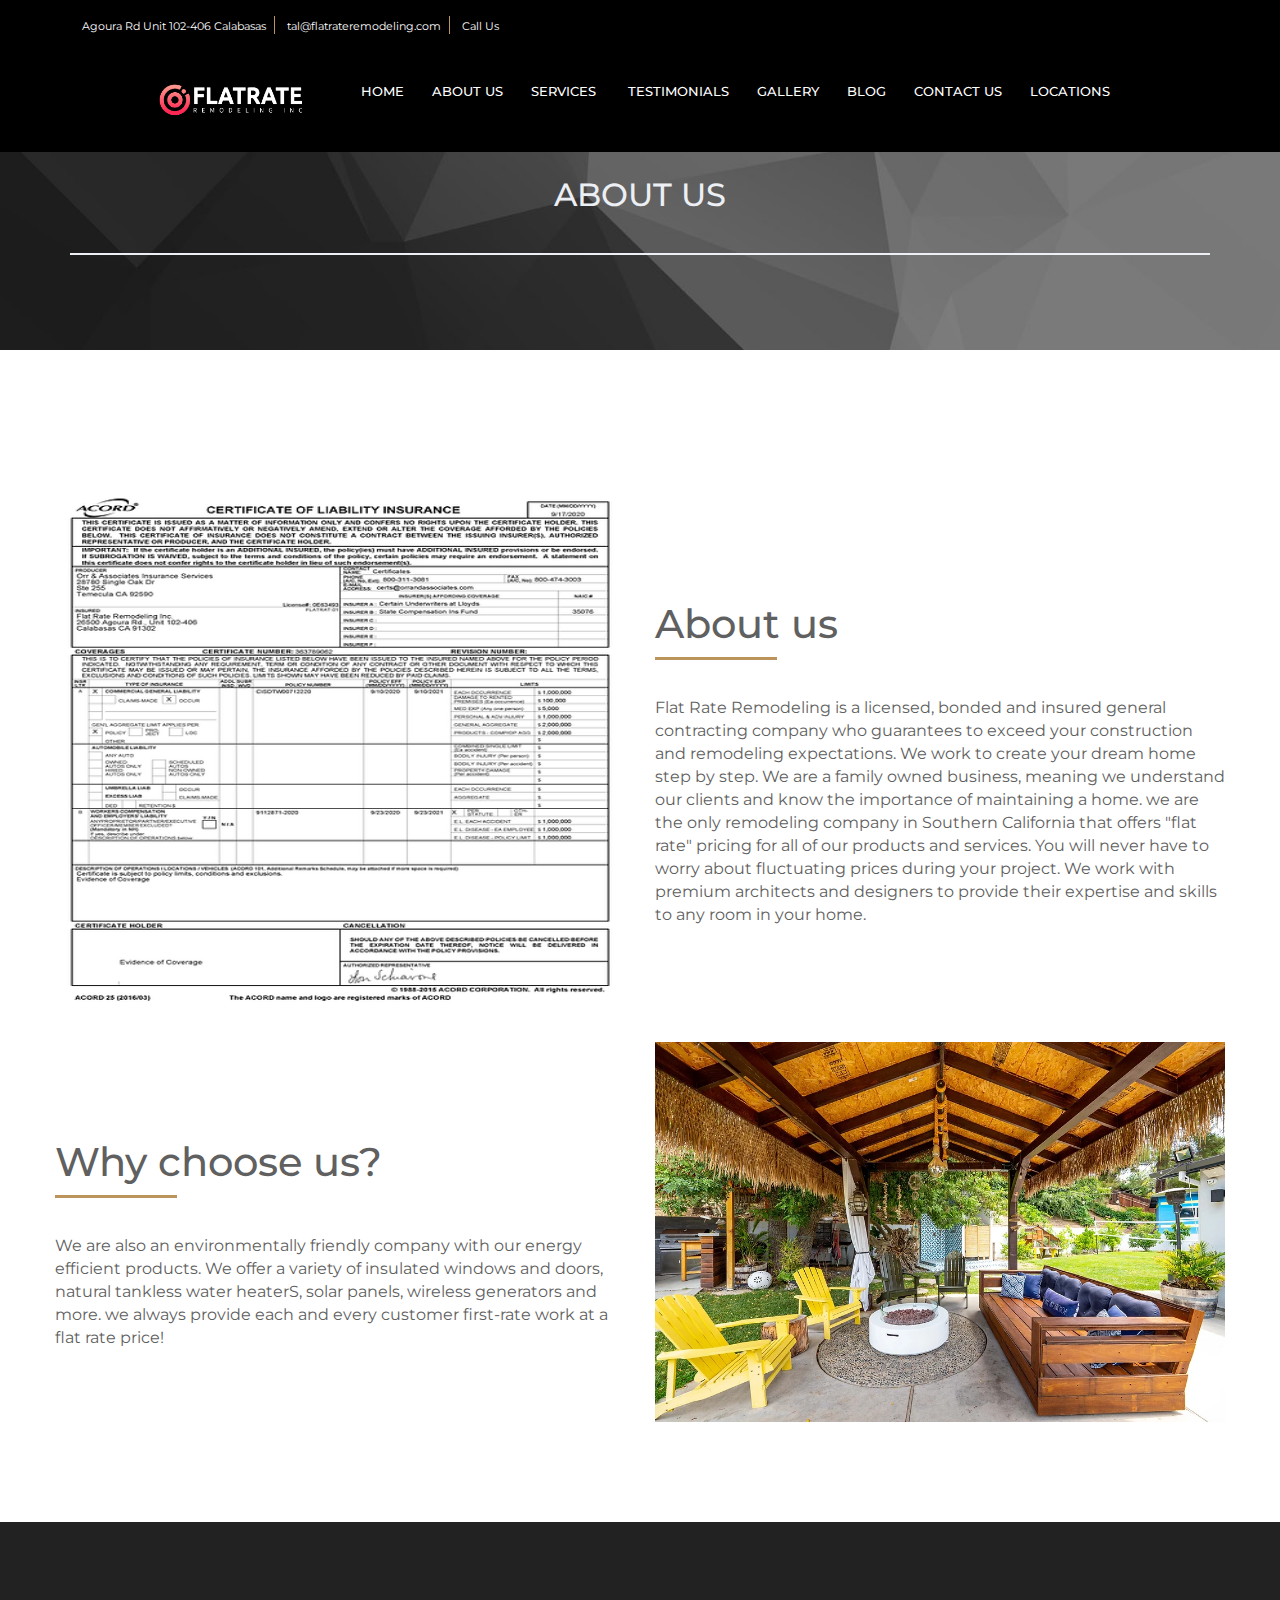
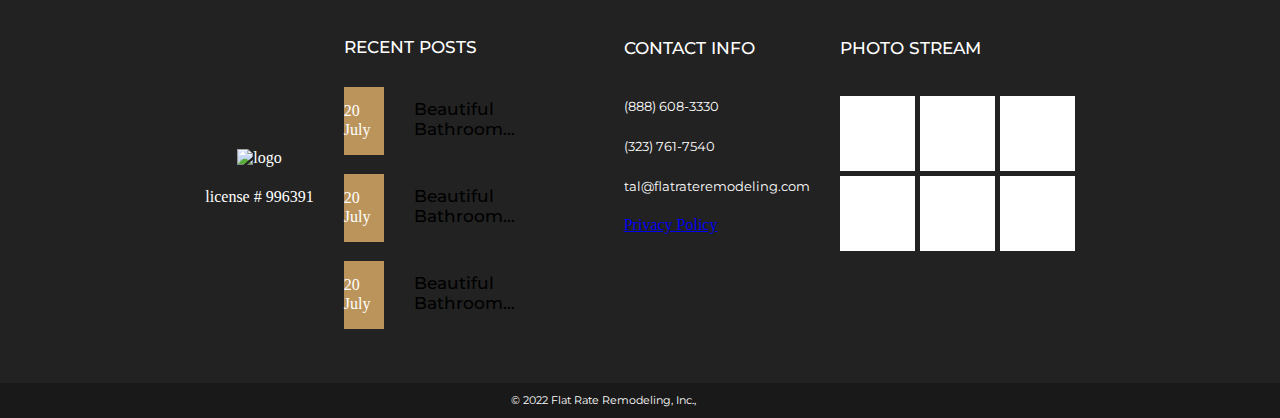
==== index.html @ f516e616 "fix devider" ====
<!DOCTYPE html>
<html lang="en">

<head>
  <meta charset="UTF-8" />
  <meta name="viewport" content="width=device-width, initial-scale=1.0" />
  <title>FLATRATE</title>

  <link rel="preconnect" href="https://fonts.googleapis.com" />
  <link rel="preconnect" href="https://fonts.gstatic.com" crossorigin />
  <link
    href="https://fonts.googleapis.com/css2?family=Montserrat:wght@300;400;500&family=Raleway:wght@100;500;600&family=Roboto&display=swap"
    rel="stylesheet" />

  <link rel="stylesheet" href="assets/css/swiper-bundle.min.css" />
  <link rel="stylesheet" href="assets/css/style.css" />
  <link rel="stylesheet" href="https://cdnjs.cloudflare.com/ajax/libs/font-awesome/6.3.0/css/all.min.css"
    integrity="sha512-SzlrxWUlpfuzQ+pcUCosxcglQRNAq/DZjVsC0lE40xsADsfeQoEypE+enwcOiGjk/bSuGGKHEyjSoQ1zVisanQ=="
    crossorigin="anonymous" referrerpolicy="no-referrer" />

  <link rel="stylesheet" href="https://cdnjs.cloudflare.com/ajax/libs/animate.css/4.1.1/animate.min.css" />



  <style>
    .get-started {
      background-color: #bb945b;
      padding: 40px 15px;
    }

    .get-started__content {
      max-width: 1140px;
      margin: 0 auto;
      display: flex;
      align-items: center;
      justify-content: space-between;
    }

    .get-started__text {
      font-size: 18px;
      line-height: 18px;
      font-weight: 400;
      color: #fff;
      font-family: Montserrat, Sans-serif;
    }

    .get-started__btn {
      font-family: Montserrat, Sans-serif;
      font-size: 15px;
      font-weight: 300;
      text-transform: uppercase;
      letter-spacing: 1px;
      background-color: #ffffff00;
      border: 1px solid #fff;
      border-radius: 0 0 0 0;
      padding: 12px 45px;
      color: #fff;
    }

    .get-started__btn:hover {
      cursor: pointer;
    }

    .btn-up {
      width: 32px;
      height: 32px;
      background: #046bd2;
      border: none;
      border-radius: 3px;
      display: none;
      align-items: center;
      justify-content: center;
      position: fixed;
      cursor: pointer;
      z-index: 99;
      right: 30px;
      bottom: 30px;
    }

  </style>
</head>

<body>
  <header class="header">
    <div class="header__contacts">
      <ul class="header__left">
        <li>
          <a href="#" target="_blank">
            <span>
              <i aria-hidden="true" class="fas fa-map-marker-alt"></i>
            </span>
            Agoura Rd Unit 102-406 Calabasas
          </a>
        </li>
        <li class="ceil-border">
          <a href="#" target="_blank">
            <span>
              <i aria-hidden="true" class="fas fa-envelope"></i>
            </span>
            tal@flatrateremodeling.com
          </a>
        </li>
        <li>
          <a href="tel:(888) 608-3330" target="_blank">
            <span>
              <i aria-hidden="true" class="fas fa-phone-alt"></i>
            </span>
            Call Us
          </a>
        </li>
      </ul>

      <ul class="header__right">
        <li>
          <a href="#" class="" target="_blank">
            <i class="fab fa-facebook-f"></i>
          </a>
        </li>
        <li>
          <a href="#" class="" target="_blank">
            <i class="fab fa-yelp"></i>
          </a>
        </li>
        <li>
          <a href="#" class="" target="_blank">
            <i class="fab fa-google"></i>
          </a>
        </li>
        <li>
          <a href="#" class="" target="_blank">
            <i class="fab fa-instagram"></i>
          </a>
        </li>
      </ul>
    </div>

    <div class="header__navigaton">
      <button class="burger-btn">
        <i class="fas fa-bars toggle__icon--close"></i>
        <i class="fas fa-times toggle__icon--open" style="display: none"></i>
      </button>

      <div class="header__logo">
        <a href="#">
          <img src="assets/img/logo.png" alt="logo" />
        </a>
      </div>

      <nav class="header__nav">
        <ul class="menu">
          <li class="menu__item">
            <a href="#">Home</a>
          </li>
          <li class="menu__item">
            <a href="#">About Us</a>
          </li>
          <li class="menu__item menu__item_list dropdown">
            <a href="#" class="dropbtn">Services
              <i class="fas fa-caret-down" style="margin-left: 4px"></i></a>
            <ul class="submenu">
              <li class="submenu__item">
                <a href="#"> Kitchen Design & Remodeling </a>
              </li>
              <li class="submenu__item">
                <a href="#"> Energy Efficient Products </a>
              </li>
              <li class="submenu__item">
                <a href="#"> Sun Rooms & Patio Enclosures </a>
              </li>
              <li class="submenu__item">
                <a href="#"> Bathroom Design & Remodeling </a>
              </li>
              <li class="submenu__item">
                <a href="#"> General Home Renovations </a>
              </li>
              <li class="submenu__item">
                <a href="#"> Additions & New Construction </a>
              </li>
            </ul>
          </li>
          <li class="menu__item">
            <a href="#">Testimonials</a>
          </li>
          <li class="menu__item">
            <a href="#">Gallery</a>
          </li>
          <li class="menu__item">
            <a href="#">Blog</a>
          </li>
          <li class="menu__item">
            <a href="#">Contact us</a>
          </li>
          <li class="menu__item" style="padding-bottom: 20px">
            <a href="#">Locations</a>
          </li>
        </ul>
      </nav>

      <a href="tel:tel:(888) 608-3330" class="call-btn">
        <i class="fas fa-phone-alt"></i>
      </a>
    </div>
  </header>

  <main class="main">
    <!-- <div class="feedback feedback-black">
      <form class="feedback__form">
        <input class="form-control" name="yourName" type="text" placeholder="Name" aria-label="your name" />
        <input class="form-control" name="yourEmail" type="email" placeholder="Name" aria-label="your email" />
        <input class="form-control" name="yourPhone" type="text" placeholder="Name" aria-label="your phone" />
        <textarea class="form-control" name="yourMessage" placeholder="Message" aria-label="your message"></textarea>
        <input type="submit" class="btn form-btn" value="Send" />
      </form>
    </div> -->

    <!-- <section class="gallery">
      <h2 class="gallery__header">Gallery</h2>
      <div class="gallery__actions">
        <a href="#" class="gallery__linck">View Gallery</a>
      </div>

      <div class="gallery__sliders">
        <div class="swiper gallery-slider">
          <div class="swiper-wrapper">

            <div class="gallery-slider__slide swiper-slide">
              <h2 class="gallery-slider__text">Mission Viejo</h2>
              <img
                src="https://flatrateremodeling.semempires.com/wp-content/themes/flatrateremodeling/assets/img/ms1.jpg"
                class="gallery-slider__img" alt="slide image" />
            </div>
            <div class="gallery-slider__slide swiper-slide">
              <h2 class="gallery-slider__text">Irvine</h2>
              <img
                src="https://flatrateremodeling.semempires.com/wp-content/themes/flatrateremodeling/assets/img/ms2.jpg"
                class="gallery-slider__img" alt="slide image" />
            </div>
          </div>
        </div>

        <div class="swiper gallery-slider">
          <div class="swiper-wrapper">

            <div class="gallery-slider__slide swiper-slide">
              <h2 class="gallery-slider__text">
                <a href="#">Laguna Hills</a>
              </h2>
              <img
                src="https://flatrateremodeling.semempires.com/wp-content/themes/flatrateremodeling/assets/img/ms3.jpg"
                class="gallery-slider__img" alt="slide image" />
            </div>
            <div class="gallery-slider__slide swiper-slide">
              <h2 class="gallery-slider__text">
                <a href="#">Huntington Beach</a>
              </h2>
              <img
                src="https://flatrateremodeling.semempires.com/wp-content/themes/flatrateremodeling/assets/img/ms4.jpg"
                class="gallery-slider__img" alt="slide image" />
            </div>
          </div>
        </div>
      </div>
    </section> -->

    <!-- <section class="consultation">
      <h2 class="consultation__heding">
        Schedule a Free Consultation
        <span></span>
      </h2>

      <div class="feedback">
        <form class="feedback__form" style="max-width: 700px; margin: 50px auto">
          <input class="form-control" name="yourName" type="text" placeholder="Name" aria-label="your name" />
          <input class="form-control" name="yourEmail" type="email" placeholder="Email" aria-label="your email" />
          <input class="form-control" name="yourPhone" type="text" placeholder="Phone" aria-label="your phone" />
          <textarea class="form-control" name="yourMessage" placeholder="Message" aria-label="your message"></textarea>
          <input type="submit" class="btn form-btn" value="Send" style="max-width: 140px" />
        </form>
      </div>
    </section>

    <section class="services">
      <h2 class="consultation__heding services__heading">
        Products & Services
        <span></span>
      </h2>

      <div class="services__content">
        <div class="services__item">
          <div class="services__img">
            <a href="#">
              <img src="assets/img/s1.jpg" alt="service image" />
            </a>
          </div>
          <h3 class="services__title">
            <a href="#"> Complete Kitchen Design & Remodeling </a>
          </h3>
          <a href="#" class="services__details"> MORE DETAILS </a>
        </div>
        <div class="services__item">
          <div class="services__img">
            <a href="#">
              <img src="assets/img/s2.jpg" alt="service image" />
            </a>
          </div>
          <h3 class="services__title">
            <a href="#"> Energy Efficient Products </a>
          </h3>
          <a href="#" class="services__details"> MORE DETAILS </a>
        </div>
        <div class="services__item">
          <div class="services__img">
            <a href="#">
              <img src="assets/img/s3.jpg" alt="service image" />
            </a>
          </div>
          <h3 class="services__title">
            <a href="#"> Sun Rooms & Patio Enclosures </a>
          </h3>
          <a href="#" class="services__details"> MORE DETAILS </a>
        </div>
        <div class="services__item">
          <div class="services__img">
            <a href="#">
              <img src="assets/img/s4.jpg" alt="service image" />
            </a>
          </div>
          <h3 class="services__title">
            <a href="#"> Complete Bathroom Design & Remodeling </a>
          </h3>
          <a href="#" class="services__details"> MORE DETAILS </a>
        </div>
        <div class="services__item">
          <div class="services__img">
            <a href="#">
              <img src="assets/img/s5.jpg" alt="service image" />
            </a>
          </div>
          <h3 class="services__title">
            <a href="#"> General Home Renovations </a>
          </h3>
          <a href="#" class="services__details"> MORE DETAILS </a>
        </div>
        <div class="services__item">
          <div class="services__img">
            <a href="#">
              <img src="assets/img/s6.jpg" alt="service image" />
            </a>
          </div>
          <h3 class="services__title">
            <a href="#"> Additions & New Construction </a>
          </h3>
          <a href="#" class="services__details"> MORE DETAILS </a>
        </div>
      </div>
    </section>

    <div class="get-started">
      <div class="get-started__content">
        <p class="get-started__text">
          Lets Get Started on Your Next Project!
        </p>

        <button class="get-started__btn">Start Here</button>
      </div>
    </div>

    <div class="side-column-section">
      <div class="side-column-section__content">

      </div>
      <aside class="side-column-section__aside">
        <div class="aside-form">
          <h2 class="aside-form__title">
            Schedule A Free Consultation
          </h2>
          <div class="feedback">
            <form class="feedback__form">
              <input class="form-control" name="yourName" type="text" placeholder="Name" aria-label="your name" />
              <input class="form-control" name="yourEmail" type="email" placeholder="Email" aria-label="your email" />
              <input class="form-control" name="yourPhone" type="text" placeholder="Phone" aria-label="your phone" />
              <textarea class="form-control" name="yourMessage" placeholder="Message"
                aria-label="your message"></textarea>
              <button type="submit" class="aside-form__btn">
                <span>Send</span>
                <i aria-hidden="true" class="fas fa-long-arrow-alt-right"></i>
              </button>
            </form>
          </div>
        </div>
      </aside>

    </div> -->


  </main>

  <section class="about" id="about">
    <div class="about__header">
      <img
        class="about__bg"
        src="assets/img/bg-subheader-about.jpg" width="1348" height="520" alt="bg-subheader-about"
      />
      <div class="about__heading">
        <h2>ABOUT US</h2>
      </div>
    </div>
    <div class="about__body">
      <div class="about__img">
        <img src="assets/img/Certificate-2021.webp" width="1348" height="520" alt="Certificate" />
      </div>
      <div class="about__content">
        <h3 class="about__title">About us</h3>
        <hr class="devider" color="#bb945b" size="3px" />
        <p class="about__text">
          Flat Rate Remodeling is a licensed, bonded and insured general
          contracting company who guarantees to exceed your construction
          and remodeling expectations. We work to create your dream home
          step by step. We are a family owned business, meaning we
          understand our clients and know the importance of maintaining a
          home. we are the only remodeling company in Southern California
          that offers "flat rate" pricing for all of our products and
          services. You will never have to worry about fluctuating prices
          during your project. We work with premium architects and
          designers to provide their expertise and skills to any room in
          your home.
        </p>
      </div>
      <div class="why-us__img">
        <img src="assets/img/why_us.jpg" width="1348" height="520" alt="why_us" />
      </div>
      <div class="why-us__content">
        <h3 class="why-us__title">Why choose us?</h3>
        <hr class="devider" color="#bb945b" size="3px" />
        <p class="why-us__text">
          We are also an environmentally friendly company with our energy
          efficient products. We offer a variety of insulated windows and
          doors, natural tankless water heaterS, solar panels, wireless
          generators and more. we always provide each and every customer
          first-rate work at a flat rate price!
        </p>
      </div>
    </div>
  </section>




  <footer class="footer" id="contacts" data-watch="navigator">
    <div class="footer__body">
      <div class="logo">
        <img src="<?php bloginfo('template_url'); ?>/assets/img/logo.png" alt="logo" class="logo__img" />
        <span>license # 996391</span>
      </div>
      <div class="last-post">
        <h3 class="last-post__title footer-title">RECENT POSTS</h3>
        <div class="last-post__item">
          <div class="last-post__data">20 July</div>
          <p class="post__title">
            Beautiful Bathroom Remodeling Ideas – Design Trends and Decor for
            2023
          </p>
        </div>
        <div class="last-post__item">
          <div class="last-post__data">20 July</div>
          <p class="post__title">
            Beautiful Bathroom Remodeling Ideas – Design Trends and Decor for
            2023
          </p>
        </div>
        <div class="last-post__item">
          <div class="last-post__data">20 July</div>
          <p class="post__title">
            Beautiful Bathroom Remodeling Ideas – Design Trends and Decor for
            2023
          </p>
        </div>
      </div>
      <div class="contact">
        <h3 class="contacts__title footer-title">CONTACT INFO</h3>
        <a href="tel:888 608 3330" class="contacts__link">
          <span>(888) 608-3330</span>
        </a>
        <a href="tel:323 761 7540" class="contacts__link">
          <span>(323) 761-7540</span>
        </a>
        <a href="mailto:tal@flatrateremodeling.com" class="contacts__link">
          <span>tal@flatrateremodeling.com</span>
        </a>

        <a href="#">Privacy Policy</a>
      </div>
      <div class="instagram-post">
        <h3 class="instagram-post__title footer-title">PHOTO STREAM</h3>
        <div class="instagram-post__body">
          <div class="instagram-post__item"></div>
          <div class="instagram-post__item"></div>
          <div class="instagram-post__item"></div>
          <div class="instagram-post__item"></div>
          <div class="instagram-post__item"></div>
          <div class="instagram-post__item"></div>
        </div>
      </div>
    </div>

    <div class="copyright">
      <p class="copyright__text">© 2022 Flat Rate Remodeling, Inc.,</p>
      <div class="sns">
        <a class="sns__link" href=""><i class="fa-brands fa-facebook-f"></i></a>
        <a class="sns__link" href=""><i class="fa-brands fa-yelp"></i></a>
        <a class="sns__link" href=""><i class="fa-brands fa-google"></i></a>
        <a class="sns__link" href=""><i class="fa-brands fa-instagram"></i></a>
      </div>
    </div>
  </footer>

  <button class="btn-up">
    <svg class="ast-arrow-svg" xmlns="http://www.w3.org/2000/svg" xmlns:xlink="http://www.w3.org/1999/xlink"
      version="1.1" x="0px" y="0px" width="26px" height="16.043px" viewBox="57 35.171 26 16.043"
      enable-background="new 57 35.171 26 16.043" xml:space="preserve">
      <path fill="#fff" d="M57.5,38.193l12.5,12.5l12.5-12.5l-2.5-2.5l-10,10l-10-10L57.5,38.193z"></path>
    </svg>
  </button>
  <script src="assets/js/swiper-bundle.min.js"></script>
  <script>
    const gallerySlider = new Swiper(".gallery-slider", {
      loop: true,

      autoplay: {
        // Пауза между прокруткой
        delay: 3000,
        // Закончить на последнем слайде
        stopOnLastSlide: false,
        // Отключить после ручного переключения
        disableOnInteraction: true,
      },

      // Скорость
      speed: 800,
    });

    function getBodyScrollTop() {
      return (
        self.pageYOffset ||
        (document.documentElement && document.documentElement.scrollTop) ||
        (document.body && document.body.scrollTop)
      );
    }

    window.addEventListener("scroll", function (e) {
      let pageYOffset = 10;
      if (getBodyScrollTop() > 50) {
        document.querySelector(".header").classList.add("active");
      } else {
        document.querySelector(".header").classList.remove("active");
      }
    });

    document
      .querySelector(".burger-btn")
      .addEventListener("click", function () {
        document
          .querySelector(".header__navigaton")
          .classList.toggle("_active");
        setTimeout(function () {
          const close = document.querySelector(".toggle__icon--close");
          const open = document.querySelector(".toggle__icon--open");
          const active = document.querySelector(".header__navigaton._active");

          if (active) {
            close.style.display = "none";
            open.style.display = "block";
          } else {
            close.style.display = "block";
            open.style.display = "none";
          }
        }, 10);
      });

    document
      .querySelector(".dropdown")
      .addEventListener("click", function () {
        document.querySelector(".submenu").classList.toggle("_active");
      });

    document
      .querySelector(".get-started__btn")
      .addEventListener("click", function () {
        // popup.show();
      });
  </script>
</body>

</html>
---- assets/css/style.css ----
html {
  line-height: 1.15; /* 1 */
  -webkit-text-size-adjust: 100%; /* 2 */
}

body {
  margin: 0;
  position: relative;
}

html,
body {
  position: relative;
  height: 100%;
}

main {
  display: block;
}

h1 {
  font-size: 2em;
  margin: 0.67em 0;
}



pre {
  font-family: monospace, monospace; /* 1 */
  font-size: 1em; /* 2 */
}

a {
  background-color: transparent;
}

abbr[title] {
  border-bottom: none; /* 1 */
  text-decoration: underline; /* 2 */
  text-decoration: underline dotted; /* 2 */
}

b,
strong {
  font-weight: bolder;
}

code,
kbd,
samp {
  font-family: monospace, monospace; /* 1 */
  font-size: 1em; /* 2 */
}

small {
  font-size: 80%;
}

sub,
sup {
  font-size: 75%;
  line-height: 0;
  position: relative;
  vertical-align: baseline;
}

sub {
  bottom: -0.25em;
}

sup {
  top: -0.5em;
}

img {
  border-style: none;
}

button,
input,
optgroup,
select,
textarea {
  font-family: inherit; /* 1 */
  font-size: 100%; /* 1 */
  line-height: 1.15; /* 1 */
  margin: 0; /* 2 */
}

button,
input {
  /* 1 */
  overflow: visible;
}

button,
select {
  /* 1 */
  text-transform: none;
}

button,
[type="button"],
[type="reset"],
[type="submit"] {
  -webkit-appearance: button;
}

button::-moz-focus-inner,
[type="button"]::-moz-focus-inner,
[type="reset"]::-moz-focus-inner,
[type="submit"]::-moz-focus-inner {
  border-style: none;
  padding: 0;
}

button:-moz-focusring,
[type="button"]:-moz-focusring,
[type="reset"]:-moz-focusring,
[type="submit"]:-moz-focusring {
  outline: 1px dotted ButtonText;
}

fieldset {
  padding: 0.35em 0.75em 0.625em;
}

legend {
  box-sizing: border-box; /* 1 */
  color: inherit; /* 2 */
  display: table; /* 1 */
  max-width: 100%; /* 1 */
  padding: 0; /* 3 */
  white-space: normal; /* 1 */
}

progress {
  vertical-align: baseline;
}

textarea {
  overflow: auto;
}

[type="checkbox"],
[type="radio"] {
  box-sizing: border-box; /* 1 */
  padding: 0; /* 2 */
}

[type="number"]::-webkit-inner-spin-button,
[type="number"]::-webkit-outer-spin-button {
  height: auto;
}

[type="search"] {
  -webkit-appearance: textfield; /* 1 */
  outline-offset: -2px; /* 2 */
}

[type="search"]::-webkit-search-decoration {
  -webkit-appearance: none;
}

::-webkit-file-upload-button {
  -webkit-appearance: button; /* 1 */
  font: inherit; /* 2 */
}

/* .elementor-section.elementor-section-boxed > .elementor-container {
   max-width: 1920px !important;

 }
 
 .elementor-section.elementor-section-boxed>.elementor-container {
  max-width: 1920px !important;
 } */

details {
  display: block;
}

summary {
  display: list-item;
}

template {
  display: none;
}

[hidden] {
  display: none;
}

.video-section {
  max-width: 880px;
  margin: 50px auto;
  padding: 0px 15px;
}

.video-section__video {
  position: relative;
  padding-bottom: 56.25%; /*для видео из соотношением экрана 16:9*/
  height: 0;
  overflow: hidden;
}

.video-section__video iframe {
  position: absolute;
  top: 0;
  left: 0;
  width: 100%;
  height: 100%;
  border: 0;
}

.feedback {
  padding: 25px;
}

.feedback__form {
  display: flex;
  flex-direction: column;
  gap: 14px;
}

.form-control {
  font-family: Roboto, sans-serif;
  font-weight: 400;
  width: 100%;
  border: 1px solid #f1f1f1;
  background-color: #fff;
  vertical-align: middle;
  flex-grow: 1;
  transition: all 0.2s linear;
  padding: 0.75em;
  border-radius: 3px;
  box-shadow: none;
  box-sizing: border-box;
  color: #000;
  resize: none;
  outline: none;
}

.form-control:focus {
  box-shadow: inset 0 0 0 1px rgb(0 0 0 / 10%);
}

textarea {
  height: 96px;
}

.btn {
  font-family: Montserrat, Sans-serif;
  font-size: 13px;
  font-weight: 100;
  text-transform: uppercase;
  letter-spacing: 2px;
  display: inline-block;
  line-height: 1;
  background-color: #69727d;
  font-size: 15px;
  padding: 12px 24px;
  border-radius: 3px;
  color: #fff;
  fill: #fff;
  text-align: center;
  transition: all 0.3s;
  border: none;
}

.form-btn {
  background-color: #bb945b;
  color: #fff;
}

input::placeholder {
  color: #666;
}

.feedback-black {
  background-color: #000000cc;
}

.feedback-black .form-control {
  border: 1px solid #fff;
  background: transparent;
  color: #fff;
}

/*--------------------------------------------------------------------------------------------------------*/
.hero-section {
  position: relative;
  height: 100%;
}

.main-slider {
  width: 100%;
  height: 100%;
}

.swiper-slide {
  text-align: center;
  font-size: 18px;
  background: #fff;

  /* Center slide text vertically */
  display: -webkit-box;
  display: -ms-flexbox;
  display: -webkit-flex;
  display: flex;
  -webkit-box-pack: center;
  -ms-flex-pack: center;
  -webkit-justify-content: center;
  justify-content: center;
  -webkit-box-align: center;
  -ms-flex-align: center;
  -webkit-align-items: center;
  align-items: center;
}

/* Стрелки */
.main-slider .swiper-button-prev,
.main-slider .swiper-button-next {
  width: 40px;
  height: 40px;
  background: rgba(0, 0, 0, 0.5);
  border-radius: 50%;
  transition: all 0.2s ease-in;
}

.main-slider .swiper-button-prev::after,
.main-slider .swiper-button-next::after {
  font-size: 18px;
  font-weight: 900;
  color: #fff;
}

.main-slider .swiper-button-prev:hover,
.main-slider .swiper-button-next:hover {
  background: rgba(0, 0, 0, 1);
}

/* Пагинация */
.main-slider .swiper-pagination {
  bottom: 40px;
}

/* Буллеты */
.main-slider .swiper-pagination-bullet {
  width: 12px;
  height: 12px;
  line-height: 20px;
  font-size: 14px;
  border-radius: 0;
  border: 1px solid #e5e5e5;
  background: #aaa;
  transition: all 0.2s ease-in;
  opacity: 0.8;
}

.main-slider .swiper-pagination-bullet-active {
  background: #000;
}

.main-slider__img {
  position: relative;
  height: 100%;
  width: 100%;
}

.main-slider__img img {
  position: absolute;
  top: 0;
  left: 0;
  width: 100%;
  height: 100%;
  object-fit: cover;
}

.gallery {
  margin: 30px 0;
}

.gallery__header {
  font-family: Montserrat, Sans-serif;
  font-size: 40px;
  font-weight: 400;
  color: #bb945b;
  text-align: center;
  padding: 10px;
  margin-bottom: 20px;
}

.gallery__actions {
  text-align: center;
  margin-bottom: 20px;
}

.gallery__linck {
  font-family: Montserrat, Sans-serif;
  font-size: 15px;
  font-weight: 300;
  text-transform: uppercase;
  letter-spacing: 1px;
  fill: #bb945b;
  color: #bb945b;
  background-color: #ffffff00;
  border-style: solid;
  border-width: 1px;
  border-color: #bb945b;
  border-radius: 0 0 0 0;
  padding: 12px 45px;
  text-decoration: none;
}

.gallery__sliders {
  position: relative;
  display: flex;
  gap: 60px;
  padding: 30px;
}

@media (max-width: 920px) {
  .gallery__sliders {
    flex-direction: column;
    gap: 30px;
  }
}

.gallery-slider {
  width: 100%;
  height: 448px;
}

@media (max-width: 768px) {
  .gallery-slider {
    height: 340px;
  }
}

@media (max-width: 496px) {
  .gallery__sliders {
    padding: 15px;
    gap: 20px;
  }

  .gallery-slider {
    height: 280px;
  }
}

.gallery-slider__slide {
  position: relative;
}

.gallery-slider__text {
  position: absolute;
  top: -18px;
  left: 0;
  color: #fff;
  font-family: Montserrat, Sans-serif;
  font-size: 20px;
  font-weight: 400;
  text-transform: uppercase;
  letter-spacing: 0;
  padding: 15px;
  background-color: #0000009e;
  display: inline-block;
  z-index: 2;
}

.gallery-slider__text a {
  text-decoration: none;
  color: #fff;
}

.gallery-slider__img {
  position: absolute;
  top: 0;
  left: 0;
  width: 100%;
  height: 100%;
  object-fit: cover;
  z-index: 1;
}

.hero {
  position: relative;
  z-index: 10;
  display: flex;
  align-items: flex-start;
  justify-content: center;
  gap: 23vh;
  margin-top: 10%;
}

.hero__left {
  background-color: #000000ad;
  max-width: 350px;
}

.hero__title-wrap {
  background-color: #000000c9;
  border-bottom: 2px solid;
  border-color: rgb(187, 148, 91);
  padding: 15px;
}

.hero__title {
  color: #fff;
  font-family: Raleway, Sans-serif;
  font-size: 29px;
  text-align: left;
  font-weight: 600;
  padding: 7px;
  line-height: 40px;
  max-width: 300px;
  margin: 0;
}

.hero__block {
  text-align: left;
  line-height: 25px;
  letter-spacing: 0px;
  font-weight: 400;
  padding: 15px 15px 30px 15px;
}

.hero__text {
  color: #fff;
  font-family: Raleway, Sans-serif;
  font-size: 16px;
  margin-bottom: 30px;
}

.hero__linck {
  line-height: 25px;
  letter-spacing: 0px;
  font-weight: 400;
  border-color: rgb(255, 255, 255);
  border-style: solid;
  border-width: 1px;
  padding: 12px 24px;
  border-radius: 50px;
  font-family: Raleway, Sans-serif;
  font-size: 16px;
  background-color: #61ce7000;
  color: #fff;
  text-decoration: none;
  display: inline-block;
  transition: all 0.2s ease-in;
}

.hero__linck:hover {
  background-color: #000;
}

.hero__right {
  width: 100%;
  max-width: 350px;
}

@media (max-width: 1080px) {
  .hero {
    gap: 40px;
  }
}

@media (max-width: 874px) {
  .hero__left {
    display: none;
  }
}

@media (max-width: 544px) {
  /* Стрелки */
  .main-slider .swiper-button-prev,
  .main-slider .swiper-button-next {
    display: none;
  }
}

.consultation__heding {
  color: #606060;
  font-family: Montserrat, Sans-serif;
  font-size: 40px;
  font-weight: 400;
  letter-spacing: 0;
  color: #606060;
  line-height: 1.25em;
  margin: 0 auto;
  text-align: center;
}

.consultation__heding span {
  display: block;
  margin: 15px auto;
  width: 70px;
  height: 3px;
  background: #bb945b;
}

@media (max-width: 1024px) {
  .consultation__heding {
    font-size: 32px;
  }
}

@media (max-width: 768px) {
  .consultation__heding {
    font-size: 28px;
  }

  .consultation__heding span {
    width: 50px;
    height: 2px;
  }
}

.elementor-column-gap-default {
  max-width: unset !important;
}

.firm-slider {
  max-width: 1440px;
  margin: 15px auto;
}
/*--------------------------------------------------------------------------------------------*/
.header {
  background: #000;
  position: fixed;
  top: 0;
  left: 0;
  width: 100%;
  z-index: 100;
  transition: all 0.3s ease-in;
}

.header__contacts {
  max-width: 1140px;
  margin: 0 auto 16px auto;
  padding: 0 15px;
  display: flex;
  justify-content: space-between;
  align-items: center;
}

.header__contacts ul li {
  list-style: none;
}

.header__contacts ul li a {
  text-decoration: none;
  color: #fff;
  font-family: Montserrat, Sans-serif;
  font-size: 11px;
  font-weight: 400;
  display: inline-block;
  margin-right: 8px;
  margin-left: 8px;
}

.ceil-border {
  border-left: 1px solid #bb945b;
  border-right: 1px solid #bb945b;
}

.header__contacts ul {
  display: flex;
}

.header__contacts ul li i {
  color: #bb945b;
}

.header__contacts .header__left i {
  margin-right: 4px;
}

.header__contacts .header__right a {
  margin-right: 0px;
  margin-left: 6px;
}

.header__navigaton {
  display: flex;
  align-items: center;
  justify-content: center;
  padding: 0px 15px 15px 15px;
}

.header__logo {
  max-width: 150px;
}

.header__logo img {
  width: 100%;
  height: auto;
}

.header__nav {
}

.menu {
  display: flex;
}

.menu__item {
  list-style: none;
}

.menu__item a {
  color: #fff;
  text-decoration: none;
  text-transform: uppercase;
  font-family: Montserrat, Sans-serif;
  font-size: 13px;
  font-weight: 500;
  padding: 13px 14px;
  transition: all 0.2s ease-in;
}

.menu__item a:hover {
  color: #bb945b;
}

.menu__item_list {
  position: relative;
}

.submenu {
  position: absolute;
  top: 30px;
  background: #000;
  z-index: 20;
  width: 280px;
  padding: 0;
  display: none;
}

.submenu__item {
  padding: 10px 0;
  list-style: none;
  transition: all 0.3s ease-in;
}

.submenu__item:hover {
  background: #bb945b;
}

.submenu__item a:hover {
  color: #fff;
}

.dropdown {
  position: relative;
  display: inline-block;
}

/* Show the dropdown menu on hover */
.dropdown:hover .submenu {
  display: block;
}

.active .header__contacts {
  transition: all 0.3s ease-in;
  visibility: hidden;
}

.header.active {
  background: rgba(0, 0, 0, 0.59);
  margin-top: -40px;
}

.header__left {
  padding-left: 0;
}

.burger-btn {
  display: none;
  width: 32px;
  height: 32px;
  font-size: 24px;
  line-height: 32px;
  background: #bb945b;
  border-radius: 3px;
  color: #000;
  font-weight: 600;
  border: none;
  align-items: center;
  justify-content: center;
}

.call-btn {
  display: none;
  background: #bb945b;
  width: 32px;
  height: 32px;
  color: #000;
  border-radius: 3px;
  font-size: 20px;
  line-height: 32px;
  text-align: center;
  font-weight: 600;
}

.call-btn .fa-phone-alt {
  transform: rotate(88deg);
  transition: all 0.3s ease-in;
}

.call-btn:hover .fa-phone-alt {
  transform: rotate(105deg);
}

@media (max-width: 1024px) {
  .header.active {
    margin-top: 0px;
  }

  .header__contacts {
    display: none;
  }

  .header__navigaton {
    justify-content: space-between;
    padding-top: 20px;
    padding-bottom: 20px;
  }

  .call-btn {
    display: block;
  }

  .menu {
    display: flex;
    flex-direction: column;
    position: absolute;
    z-index: 101;
    left: 0;
    width: 100%;
    background: #000;
    padding-left: 0;
    max-height: 1px;
    overflow: hidden;
    transition: all 0.4s ease-in;
    opacity: 0;
    margin-top: 40px;
  }

  ._active .menu {
    max-height: unset;
    opacity: 1;
  }

  .menu__item a {
    text-transform: capitalize;
    display: block;
    padding: 10px 20px;
  }

  .menu__item a:hover,
  .menu__item.active a {
    background: #bb945b;
    color: #fff;
  }

  .burger-btn {
    display: flex;
  }

  .header__logo {
    margin-left: 16%;
  }

  .submenu {
    position: static;
    display: block;
    width: 100%;
    padding-left: 10px;
    max-height: 1px;
    display: none;
    opacity: 0;
    transition: all 0.4s ease-in;
  }

  ._active.submenu {
    display: block;
    max-height: unset;
    opacity: 1;
  }
}

@media (max-width: 440px) {
  .header__logo {
    margin-left: 10%;
  }
}

/*--------------------------------------------------------------------------------------------*/
@media (max-width: 1024px) {
}

.footer {
  width: 100%;
  margin: 0;
}
.footer__body {
  width: 100%;
  display: grid;
  grid-template-areas: "logo last-post contact instagram-post";
  justify-content: center;
  align-content: flex-start;
  gap: 30px;
  padding: 100px 0 50px 0;
  background-color: #222222;
}

@media (max-width: 1100px) {
  .footer__body {
    grid-template-areas: "logo contact " "last-post instagram-post";
    gap: 100px;
  }
}

@media (max-width: 650px) {
  .footer__body {
    grid-template-areas: "logo" " contact " "last-post" "instagram-post";
    gap: 50px;
  }
}

.contact {
  grid-area: contact;
  display: flex;
  flex-direction: column;
  gap: 20px;
  color: #fff;
}

.logo {
  grid-area: logo;
  display: flex;
  flex-direction: column;
  gap: 20px;
  color: #fff;
  max-width: 250px;
  justify-content: center;
  align-items: center;
}

.logo__img {
  max-width: 250px;
}

.contacts__link {
  text-decoration: none;
  color: #fff;
  font-family: montserrat, Sans-serif;
  font-size: 13px;
  font-weight: 400;
  line-height: 20px;
}

.last-post {
  grid-area: last-post;
  display: flex;
  flex-direction: column;

  gap: 10px;
  max-width: 250px;
}

.last-post__item {
  display: flex;
  flex-direction: row;
  gap: 10px;
  align-items: center;
}

.last-post__heading {
  color: #fff;
}

.last-post__data {
  color: #fff;
  background-color: #bb945b;
  width: 63px;
  height: 68px;
  display: flex;
  justify-content: center;
  align-items: center;
}
.last-post__title {
  color: #fff;
  max-width: 180px;
  font-family: montserrat, Sans-serif;
  font-size: 12px;
  font-weight: 400;
  line-height: 16px;
  letter-spacing: 0;
}
.instagram-post {
  grid-area: instagram-post;
  display: flex;
  flex-direction: column;
  gap: 20px;
}
.instagram-post__body {
  display: grid;
  grid-template-columns: repeat(3, 75px);
  gap: 5px 5px;
}

.instagram-post__item {
  width: 75px;
  height: 75px;
  background-color: #fff;
}
.instagram-post__title {
  color: #fff;
}

.copyright {
  display: flex;
  justify-content: center;
  background-color: #191919;
  background-color: #191919;
}

.copyright__body {
  display: flex;
  justify-content: space-between;
  max-width: 1140px;
  width: 100%;
  padding: 40px 0;
}

@media (max-width: 650px) {
  .copyright {
    flex-direction: column-reverse;
    gap: 30px;
    align-items: center;
    justify-content: center;
  }
}
.copyright__text {
  color: #fff;
  font-family: montserrat, Sans-serif;
  font-size: 11px;
  font-weight: 400;
  letter-spacing: 0;
}

.sns {
  display: flex;
  flex-direction: row;
  justify-content: center;
  align-items: center;
  gap: 10px;
  max-height: 11px;
}

.sns__link {
  height: 11px;
  width: 11px;
  text-decoration: none;
  color: #fff;
}

.footer-title {
  color: #fff;
  font-family: montserrat, Sans-serif;
  font-size: 17px;
  font-weight: 500;
  letter-spacing: 0;
}

.licence {
  font-family: montserrat, Sans-serif;
  font-size: 17px;
  font-weight: 500;
  letter-spacing: 0;
}

/*---------------------------------------------------------------------------------------------------------*/
.services {
  padding: 40px 15px;
}

.services__heading {
  color: #bb945b;
  margin-bottom: 50px;
}

.services__content {
  max-width: 1140px;
  margin: 0 auto;
  display: flex;
  gap: 20px;
  flex-wrap: wrap;
}

.services__item {
  flex: 1 1 calc(100% / 3 - 14px);
  margin-bottom: 20px;
}

.services__img {
}

.services__img img {
  width: 100%;
  height: auto;
}

.services__title a {
  color: #606060;
  font-family: Montserrat, Sans-serif;
  font-size: 17px;
  font-weight: 500;
  letter-spacing: 0;
  text-decoration: none;
}

.services__details {
  color: #606060;
  font-family: montserrat, Sans-serif;
  font-size: 12px;
  font-weight: 400;
  text-decoration: none;
  position: relative;
  display: block;
}

.services__details::before {
  position: relative;
  content: "";
  left: 0;
  bottom: -21px;
  background: #bb945b;
  display: block;
  height: 1px;
  width: 38px;
  z-index: 5;
}

@media (max-width: 920px) {
  .services__item {
    flex: 1 1 calc(100% / 2 - 14px);
  }
}

@media (max-width: 574px) {
  .services__item {
    flex: 1 1 100%;
  }
}
/*-----------------------------------------------------------------------------------------------------*/
.reviews-title {
  color: #606060;
  font-family: Montserrat, Sans-serif;
  font-size: 24px;
  font-weight: 500;
  line-height: 26px;
  text-align: center;
}

.reviews {
  max-width: 1140px;
  margin: 0 auto;
}

.ti-footer {
  opacity: 0 !important;
}

/*-----------------------------------------------------------------------------------------------------*/

/*-----------------------------------------------------------------------------------------------------*/
.btn-up {
  width: 32px;
  height: 32px;
  background: #046bd2;
  border: none;
  border-radius: 3px;
  display: none;
  align-items: center;
  justify-content: center;
  position: fixed;
  cursor: pointer;
  z-index: 99;
  right: 30px;
  bottom: 30px;
}

.btn-up svg {
  transform: rotate(180deg);
}
/*-----------------------------------------------------------------------------------------------------*/
.map iframe {
  width: 100%;
}
/*-----------------------------------------------------------------------------------------------------*/
.contact-secton {
  padding: 50px 15px;
}

.contact-secton__container {
  max-width: 1140px;
  margin: 0 auto;
  display: flex;
  /* flex-wrap: wrap; */
  align-items: flex-start;
}

.contact-secton__form {
  flex: 1 1 60%;
  background: #f5f5f5;
  border: 1px solid #d9d9d9;
  padding: 25px 15px 35px;
}

.contact-secton__info {
  flex: 1 1 40%;
  padding-left: 20px;
}

.contact-secton__row_head::before {
  content: "";
  position: absolute;
  left: 0;
  bottom: -20px;
  height: 2px;
  width: 72%;
  background: #ebebeb;
}

.contact-secton__row a {
  font-family: Montserrat, Sans-serif;
  font-size: 13px;
  font-weight: 400;
  line-height: 40px;
  color: #606060;
  transition: color 0.3s;
  text-decoration: none;
  display: block;
  padding: 10px 0;
}

.contact-secton__row {
  border-bottom: 1px solid #ddd;
}

.contact-secton__row:last-child {
  border-bottom: none;
}

.contact-secton__row_head {
  color: #606060;
  font-family: Montserrat, Sans-serif;
  font-size: 17px;
  font-weight: 500;
  letter-spacing: 0;
  line-height: 1.25em;
  margin-top: -2px;
  margin-bottom: 50px;
  position: relative;
  border-bottom: none;
}

.contact-secton__title {
  font-family: Raleway, Sans-serif;
  font-size: 26px;
  font-weight: 600;
  line-height: 1.25em;
  color: #bb945b;
  font-weight: 600;
  margin-bottom: 20px;
  text-align: center;
}

.contact-secton__sub-title {
  text-align: center;
  font-family: Raleway, Sans-serif;
  font-size: 17px;
  font-weight: 500;
  letter-spacing: 2px;
  margin-bottom: 20px;
}

.contact-secton__form .feedback__form {
  padding: 10px;
}

.contact-secton__form .form-control {
  border-color: #d9d9d9;
  padding: 15px;
}

.contact-secton__form .form-btn {
  font-family: Roboto, Sans-serif;
  font-size: 16px;
  font-weight: 400;
  letter-spacing: normal;
  text-transform: none;
}

@media (max-width: 650px) {
  .contact-secton__container {
    flex-direction: column;
    gap: 30px;
    align-items: center;
  }

  .contact-secton__info {
    flex: 1 1 100%;
  }
}
/*-----------------------------------------------------------------------------------------------------*/

.side-column-section {
  max-width: 1140px;
  margin: 0 auto;
  padding: 50px 15px;
  display: flex;
  align-items: flex-start;
  gap: 30px;
  font-family: Roboto, sans-serif;
  font-weight: 500;
}

.side-column-section__content {
  flex: 1 1 auto;
  /* border: 1px solid tomato;
  height: 60vh; */
}

.side-column-section__aside {
  flex: 0 0 340px;
  /* border: 1px solid green;
  height: 30vh; */
}

@media (max-width: 860px) {
  .side-column-section {
    flex-wrap: wrap;
  }

  .side-column-section__content,
  .side-column-section__aside {
    flex: 1 1 100%;
  }
}

.aside-form {
  box-shadow: 0 0 10px 0
    rgba(148.99999999999997, 156.99999999999997, 164.99999999999997, 0.2);
  padding: 25px;
  background-color: #fcfcfc;
}

.aside-form .form-control {
  border: 1px solid #69727d;
  border-radius: 2px;
  background: #f9fafb;
  padding: 12px;
}

.aside-form__btn {
  display: flex;
  align-items: center;
  justify-content: end;
  gap: 5px;
  background-color: #ffffff00;
  color: #bb945b;
  border: none;
  font-size: 15px;
  padding: 12px 24px;
}

.aside-form__title {
  color: #000;
  font-family: Montserrat, Sans-serif;
  font-size: 25px;
  font-weight: 700;
  letter-spacing: 0;
  line-height: 1.25em;

  padding: 0 0 0 12px;
  border-style: solid;
  border-width: 0 0 0 4px;
  border-color: #bb945b;
  margin-top: 0;
  margin-bottom: 20px;
}

.aside-form .feedback {
  padding: 0;
}
/*-----------------------------------------------------------------------------------------------------*/
.popup {
  position: fixed;
  width: 100%;
  height: 100%;
  background-color: rgba(0, 0, 0, 0.8);
  top: 0;
  left: 0;
  opacity: 0;
  visibility: hidden;
  overflow-y: auto;
  overflow-x: hidden;
  transition: all 0.8s ease 0s;
  background: rgba(0, 0, 0, 0.8);
  z-index: 200;
}
.popup.open {
  opacity: 1;
  visibility: visible;
}
.popup.open .popup__content {
  transform: perspective(600px) translate(0px, 0%) rotateX(0deg);
  opacity: 1;
}

.popup__area {
  position: absolute;
  width: 100%;
  height: 100%;
  top: 0;
  left: 0;
}

.popup__body {
  min-height: 100%;
  display: flex;
  align-items: center;
  justify-content: center;
  padding: 30px 10px;
  transition: all 0.8s ease 0s;
}
.popup__content {
  background-color: #000000cc;
  color: #000;
  max-width: 650px;
  width: 100%;
  position: relative;
  transition: all 0.8s ease 0s;
  opacity: 0;
  transform: perspective(600px) translate(0px, -100%) rotateX(45deg);
}
.popup__content_image {
  padding: 0;
}
.popup__image img {
  max-width: 100%;
  vertical-align: top;
}

.popup__close {
  position: absolute;
  right: 10px;
  top: 10px;
  font-size: 20px;
  color: #fff;
  text-decoration: none;
}
.popup__logo {
  width: 100%;
  display: flex;
  justify-content: center;
  align-items: center;
}

body.lock {
  overflow: hidden;
}

.get-started {
  background-color: #bb945b;
  display: -webkit-box;
  display: -ms-flexbox;
  display: flex;
  -webkit-box-pack: center;
  -ms-flex-pack: center;
  justify-content: center;
  -webkit-box-align: center;
  -ms-flex-align: center;
  align-items: center;
}

.get-started__body {
  width: 1200px;
  display: -webkit-box;
  display: -ms-flexbox;
  display: flex;
  -webkit-box-pack: justify;
  -ms-flex-pack: justify;
  justify-content: space-between;
  -webkit-box-align: center;
  -ms-flex-align: center;
  align-items: center;
  padding: 50px 30px;
  gap: 30px;
}

.get-started__text {
  max-width: 500px;
  color: #fff;
  font-family: montserrat, Sans-serif;
  font-size: 20px;
  font-weight: 400;
  line-height: 35px;
}

.get-started__button {
  color: #fff;
  font-family: montserrat, Sans-serif;
  font-size: 15px;
  font-weight: 300;
  text-transform: uppercase;
  letter-spacing: 1px;
  padding: 10px 20px;
  border: 1px solid #fff;
}

.blog {
  position: relative;
  padding-top: 100px;
  padding-bottom: 120px;
}

.blog__container {
  position: relative;
  z-index: 1;
}

.blog__posts {
  display: -ms-grid;
  display: grid;
  grid-template-columns: repeat(2, 370px);
  gap: 24px;
}

.blog__view {
  text-align: center;
  margin-top: 3.75rem;
}

.post {
  width: 370px;
  border: #686868 solid 1px;
  border-radius: 5px;
  display: -webkit-box;
  display: -ms-flexbox;
  display: flex;
  -webkit-box-orient: vertical;
  -webkit-box-direction: normal;
  -ms-flex-direction: column;
  flex-direction: column;
  -ms-flex-item-align: start;
  align-self: flex-start;
}

.post__img {
  margin-bottom: 26px;
  overflow: hidden;
  height: 300px;
}

.post__img img {
  width: 100%;
  height: 100%;
  -webkit-transition: all 0.3s ease-in;
  transition: all 0.3s ease-in;
}

.post__title {
  color: #000;
  width: 100%;
  max-width: 370px;
  font-family: montserrat, Sans-serif;
  font-size: 17px;
  font-weight: 500;
  line-height: 20px;
  letter-spacing: 0;
  margin-bottom: 20px;
  padding: 0 20px;
  overflow: hidden;
  overflow: hidden;
  display: -webkit-box;
  -webkit-box-orient: vertical;
  text-overflow: ellipsis;
  -webkit-line-clamp: 2;
  max-height: 2.4em;
  text-decoration: none;
}

.post__title > a {
  text-decoration: none;
  color: #000;
}

@supports not (-webkit-line-clamp: 2) {
  .post__title {
    display: block;
    overflow: hidden;
    position: relative;
    line-height: 1.2em;
    max-height: 2.4em;
  }

  .post__title::before {
    content: "...";
    position: absolute;
    right: 0;
    bottom: 0;
    padding-left: 1em;
    background: -webkit-gradient(
      linear,
      left top,
      right top,
      from(rgba(255, 255, 255, 0)),
      color-stop(50%, #fff)
    );
    background: linear-gradient(to right, rgba(255, 255, 255, 0), #fff 50%);
  }
}

.post__text {
  color: #686868;
  font-family: montserrat, Sans-serif;
  font-size: 14px;
  font-weight: 400;
  line-height: 24px;
  margin: 0 0 20px;
  padding: 0 20px;
  overflow: hidden;
  overflow: hidden;
  display: -webkit-box;
  -webkit-box-orient: vertical;
  text-overflow: ellipsis;
  -webkit-line-clamp: 3;
  max-height: 3.6em;
}

@supports not (-webkit-line-clamp: 3) {
  .post__text {
    display: block;
    overflow: hidden;
    position: relative;
    line-height: 1.2em;
    max-height: 3.6em;
  }

  .post__text::before {
    content: "...";
    position: absolute;
    right: 0;
    bottom: 0;
    padding-left: 1em;
    background: -webkit-gradient(
      linear,
      left top,
      right top,
      from(rgba(255, 255, 255, 0)),
      color-stop(50%, #fff)
    );
    background: linear-gradient(to right, rgba(255, 255, 255, 0), #fff 50%);
  }
}

.post__readMore {
  padding: 0 20px;
  display: -webkit-box;
  display: -ms-flexbox;
  display: flex;
  -webkit-box-pack: start;
  -ms-flex-pack: start;
  justify-content: flex-start;
  margin: 0 0 20px;
}

.post__readMore .read-more {
  max-width: 130px;
  font-family: montserrat, Sans-serif;
  font-size: 12px;
  font-weight: 700;
  fill: #bb945b;
  color: #bb945b;
  display: -webkit-box;
  display: -ms-flexbox;
  display: flex;
  -webkit-box-pack: start;
  -ms-flex-pack: start;
  justify-content: flex-start;
  -webkit-box-align: center;
  -ms-flex-align: center;
  align-items: center;
  height: 16px;
  gap: 6px;
}

.post__readMore .read-more i {
  height: 12px;
}

.blog-page {
  padding-top: 250px;
  padding-bottom: 100px;
}

.about {
  display: -webkit-box;
  display: -ms-flexbox;
  display: flex;
  -webkit-box-align: center;
  -ms-flex-align: center;
  align-items: center;
  -webkit-box-orient: vertical;
  -webkit-box-direction: normal;
  -ms-flex-direction: column;
  flex-direction: column;
}

.about__header {
  width: 100%;
  position: relative;
  display: -webkit-box;
  display: -ms-flexbox;
  display: flex;
  -webkit-box-pack: center;
  -ms-flex-pack: center;
  justify-content: center;
}

.about__heading {
  display: -webkit-box;
  display: -ms-flexbox;
  display: flex;
  -webkit-box-align: center;
  -ms-flex-align: center;
  align-items: center;
  -webkit-box-pack: center;
  -ms-flex-pack: center;
  justify-content: center;
  width: 1140px;
  padding: 0 0 110px;
}

.about__heading h2 {
  padding: 150px 0 40px;
  color: #eceff3;
  font-family: montserrat, Sans-serif;
  font-size: 32px;
  font-weight: 500;
  border-bottom: #eceff3 solid 2px;
  width: 100%;
  text-align: center;
}

.about__bg {
  position: absolute;
  -o-object-fit: cover;
  object-fit: cover;
  width: 100%;
  height: 350px;
  left: 0;
  right: 0;
  bottom: 0;
  top: 0;
  z-index: -1;
}

.about__body {
  display: -ms-grid;
  display: grid;
  padding: 0 20px;
  -ms-grid-rows: auto 30px auto;
  grid-template-areas: "about__img about__content" "why-us__content why-us__img";
  -ms-grid-columns: minmax(50%, 1fr) 30px minmax(50%, 1fr);
  grid-template-columns: repeat(2, minmax(50%, 1fr));
  gap: 30px;
  -webkit-box-align: center;
  -ms-flex-align: center;
  align-items: center;
  -webkit-box-pack: center;
  -ms-flex-pack: center;
  justify-content: center;
  max-width: 1140px;
  min-width: 0px;
  margin: 100px 0;
  width: 95%;
}

.about__img {
  -ms-grid-row: 1;
  -ms-grid-column: 1;
  display: -webkit-box;
  display: -ms-flexbox;
  display: flex;
  -webkit-box-pack: center;
  -ms-flex-pack: center;
  justify-content: center;
  -webkit-box-align: center;
  -ms-flex-align: center;
  align-items: center;
  grid-area: about__img;
}

.about__img img {
  max-height: 570px;
  max-width: 570px;
  min-width: 0px;
}

.about__content {
  -ms-grid-row: 1;
  -ms-grid-column: 3;
  grid-area: about__content;
  display: -webkit-box;
  display: -ms-flexbox;
  display: flex;
  -webkit-box-orient: vertical;
  -webkit-box-direction: normal;
  -ms-flex-direction: column;
  flex-direction: column;
  -webkit-box-pack: start;
  -ms-flex-pack: start;
  justify-content: flex-start;
  max-height: 570px;
}

.why-us__content {
  -ms-grid-row: 3;
  -ms-grid-column: 1;
  grid-area: why-us__content;
  display: -webkit-box;
  display: -ms-flexbox;
  display: flex;
  -webkit-box-orient: vertical;
  -webkit-box-direction: normal;
  -ms-flex-direction: column;
  flex-direction: column;
  -webkit-box-pack: start;
  -ms-flex-pack: start;
  justify-content: flex-start;
  max-height: 570px;
}

.why-us__img {
  -ms-grid-row: 3;
  -ms-grid-column: 3;
  display: -webkit-box;
  display: -ms-flexbox;
  display: flex;
  -webkit-box-pack: center;
  -ms-flex-pack: center;
  justify-content: center;
  -webkit-box-align: center;
  -ms-flex-align: center;
  align-items: center;
  grid-area: why-us__img;
}

.why-us__img img {
  max-height: 570px;
  max-width: 570px;
  min-width: 0px;
  height: auto;
}

.about__title,
.why-us__title {
  color: #606060;
  font-family: Montserrat, Sans-serif;
  font-size: 40px;
  font-weight: 500;
  letter-spacing: 0;
  margin-bottom: 10px;
}

.why-us__text,
.about__text {
  color: #606060;
  font-family: Montserrat, Sans-serif;
  font-size: 16px;
  font-weight: 400;
  line-height: 23px;
}

.devider {
  width: 100%;
  max-width: 120px;
  margin: 0px 0px 20px 0px;
}

@media (max-width: 1100px) {
  .about__body {
    grid-template-areas: "about__content" "about__img " "why-us__content " " why-us__img";
    -ms-grid-columns: 100%;
    grid-template-columns: 100%;
  }
  .about__img {
    -ms-grid-row: 2;
    -ms-grid-column: 1;
  }
  .about__content {
    -ms-grid-row: 1;
    -ms-grid-column: 1;
  }
  .why-us__content {
    -ms-grid-row: 3;
    -ms-grid-column: 1;
  }
  .why-us__img {
    -ms-grid-row: 4;
    -ms-grid-column: 1;
  }
}

@media (max-width: 800px) {
  .blog__posts {
    display: -webkit-box;
    display: -ms-flexbox;
    display: flex;
    -webkit-box-orient: vertical;
    -webkit-box-direction: normal;
    -ms-flex-direction: column;
    flex-direction: column;
    -webkit-box-pack: center;
    -ms-flex-pack: center;
    justify-content: center;
    -ms-flex-line-pack: center;
    align-content: center;
  }
}

@media (max-width: 650px) {
  .get-started__body {
    -webkit-box-orient: vertical;
    -webkit-box-direction: normal;
    -ms-flex-direction: column;
    flex-direction: column;
    -webkit-box-pack: center;
    -ms-flex-pack: center;
    justify-content: center;
  }
}

@media (max-width: 47.99875em) {
  .blog-page {
    padding-top: 160px;
  }

  .blog-page .post {
    width: calc(50% - 12px);
    margin: unset;
  }
}

@media (max-width: 29.99875em) {
  .blog-page .post {
    width: 100%;
  }
}

@media (any-hover: hover) {
  .post__img img:hover {
    -webkit-transform: scale(1.1);
    -ms-transform: scale(1.1);
    transform: scale(1.1);
  }
}

/*-----------------------------------------------------------------------------------------------------*/

.service-heding {
  color: #606060;
  font-family: Montserrat, Sans-serif;
  font-size: 24px;
  font-weight: 500;
  line-height: 26px;
  margin-bottom: 20px;
  text-align: center;
}

.service-heding span {
  color: #bb945b;
}

.main-services {
  max-width: 1140px;
  margin: 0 auto;
  padding: 0px 15px;
}

/*-----------------------------------------------------------------------------------------------------*/
.ti-widget[data-layout-id='16'][data-set-id='drop-shadow'] .ti-col-3 .ti-review-item {
  flex: 1 1 calc(50% - 14px) !important;
  max-width: 50% !important;
  position: relative;
}

.ti-widget[data-layout-id='16'][data-set-id='drop-shadow'] .ti-col-3 .ti-review-item::before{
  content: '';
  position: absolute;
  top: 0;
  left: 0;
  width: 100%;
  height: 100%;
  background: url(../img/download.png) 83% 94% no-repeat;
  background-size: 90%;
  opacity: 0.04;
  z-index: 1;
  pointer-events: none;
}

.ti-widget[data-layout-id='16'][data-set-id='drop-shadow'] .ti-reviews-container .ti-reviews-container-wrapper {
  gap: 20px;
}

.testimonials {
  height: 60vh;
  background: url(../img/tmbg.jpg) center no-repeat;
  background-size: cover;
  padding: 0 15px;
}

.testimonials__container {
  max-width: 1140px;
  margin: 0 auto;
  display: flex;
  align-items: center;
  height: 100%;
}

.testimonials__header {
  color: #fff;
  font-family: montserrat,Sans-serif;
  font-size: 45px;
  font-weight: 700;
  line-height: 1.25em;
}

@media (max-width: 768px){
  .testimonials__header {
    font-size: 38px;
  }
}

@media (max-width: 460px){
  .testimonials__header {
    font-size: 32px;
  }
}
/*-----------------------------------------------------------------------------------------------------*/
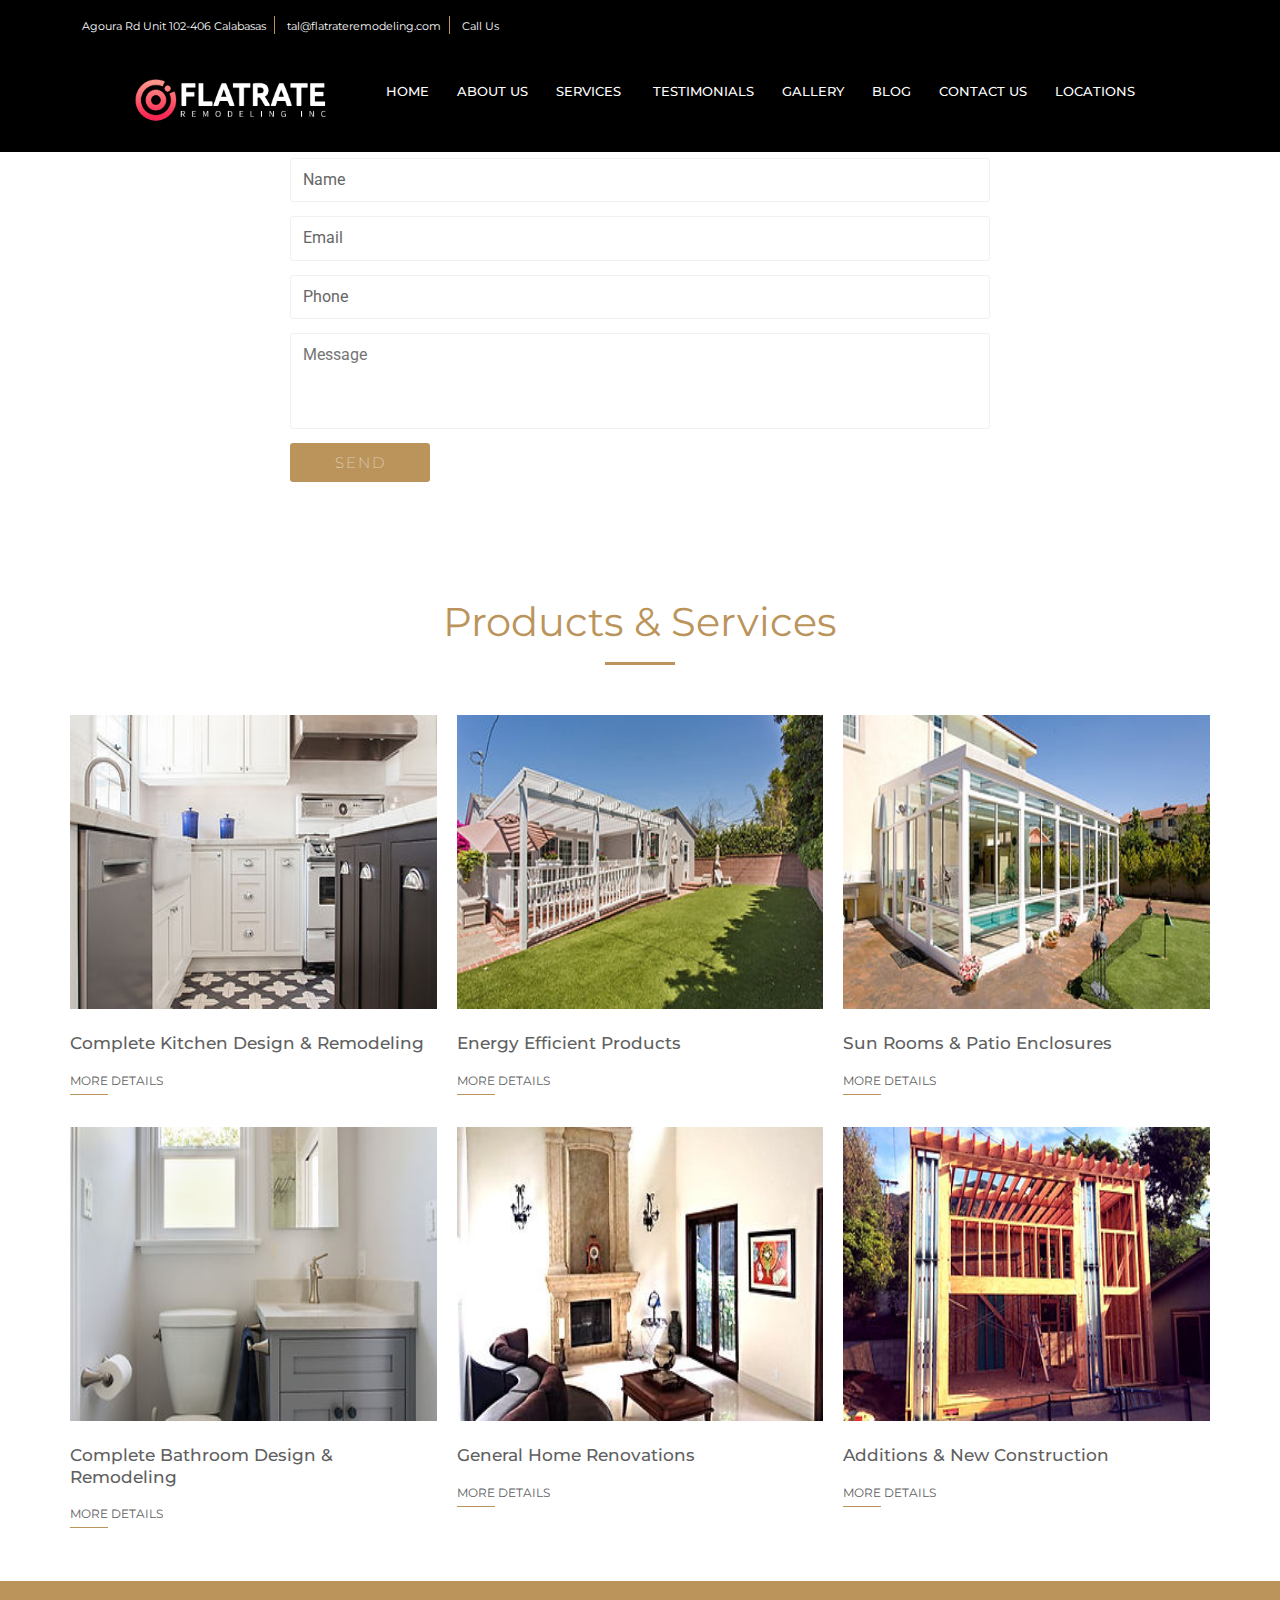
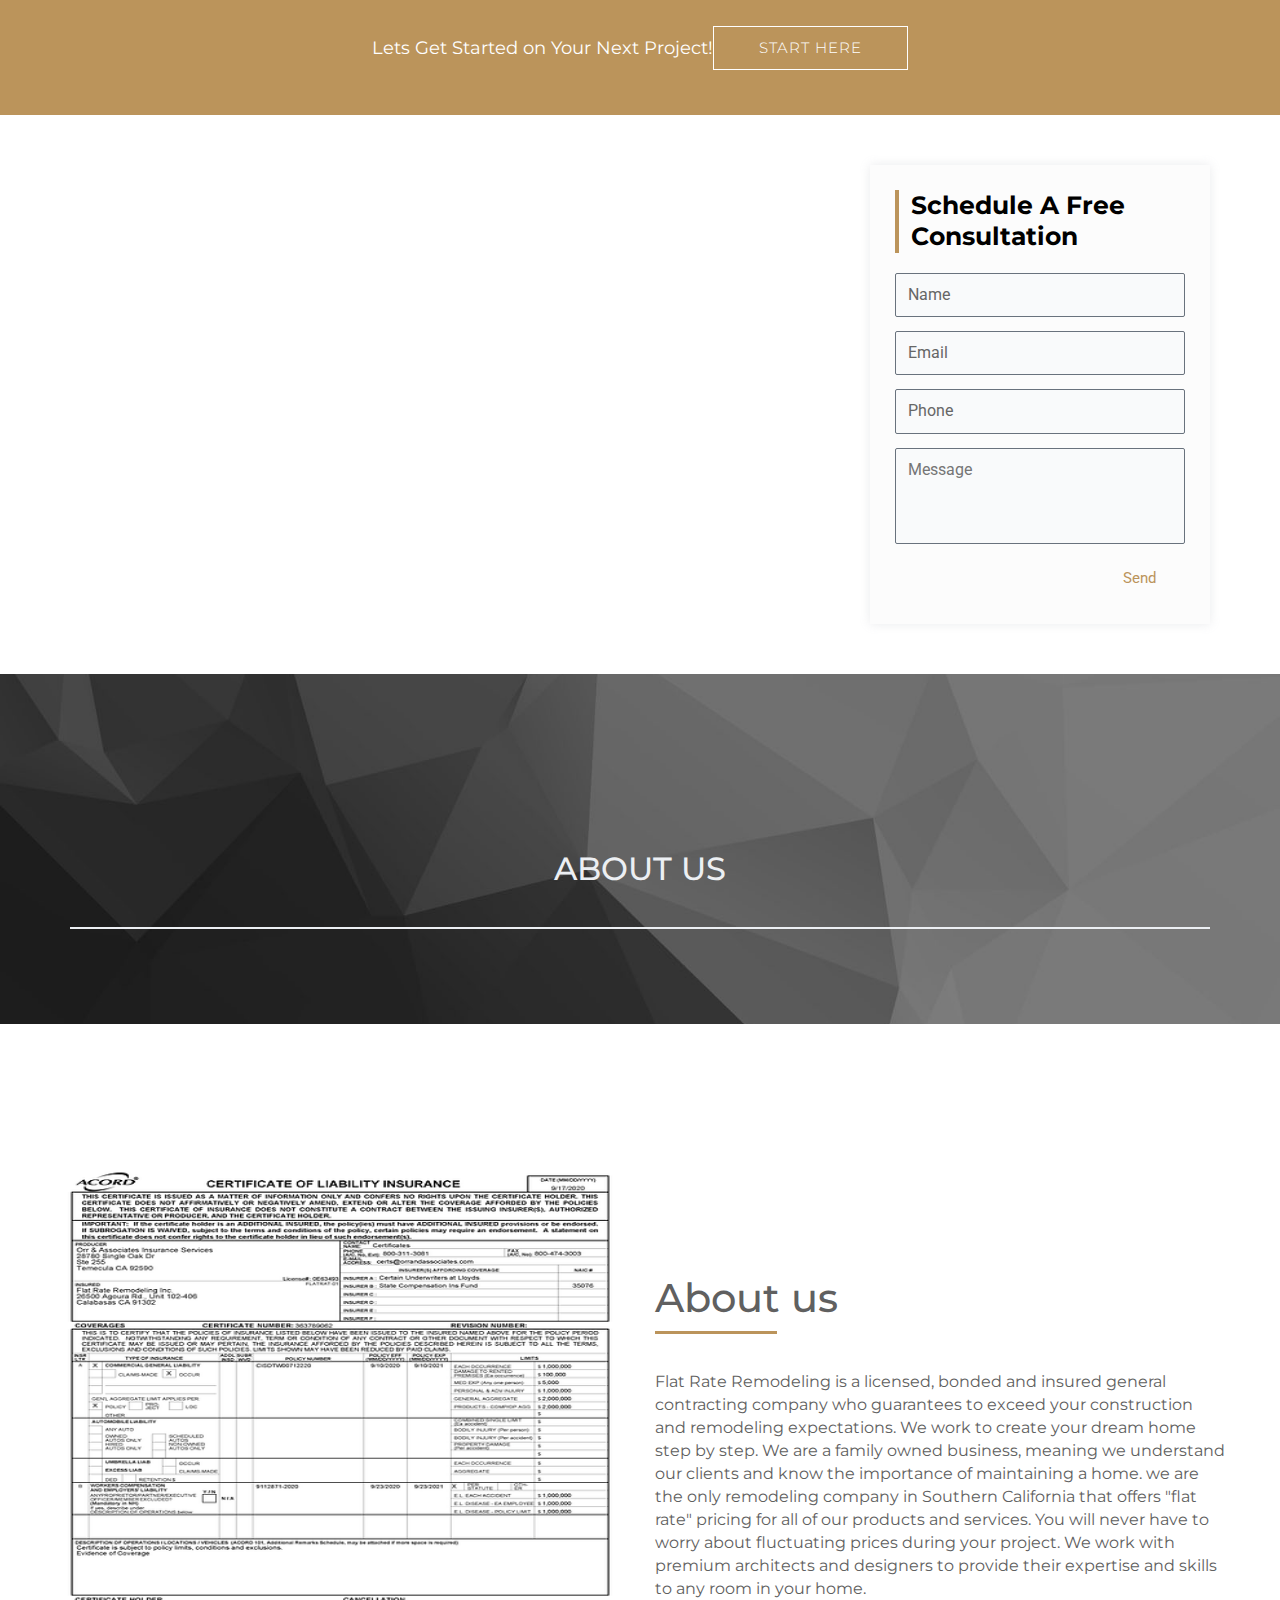
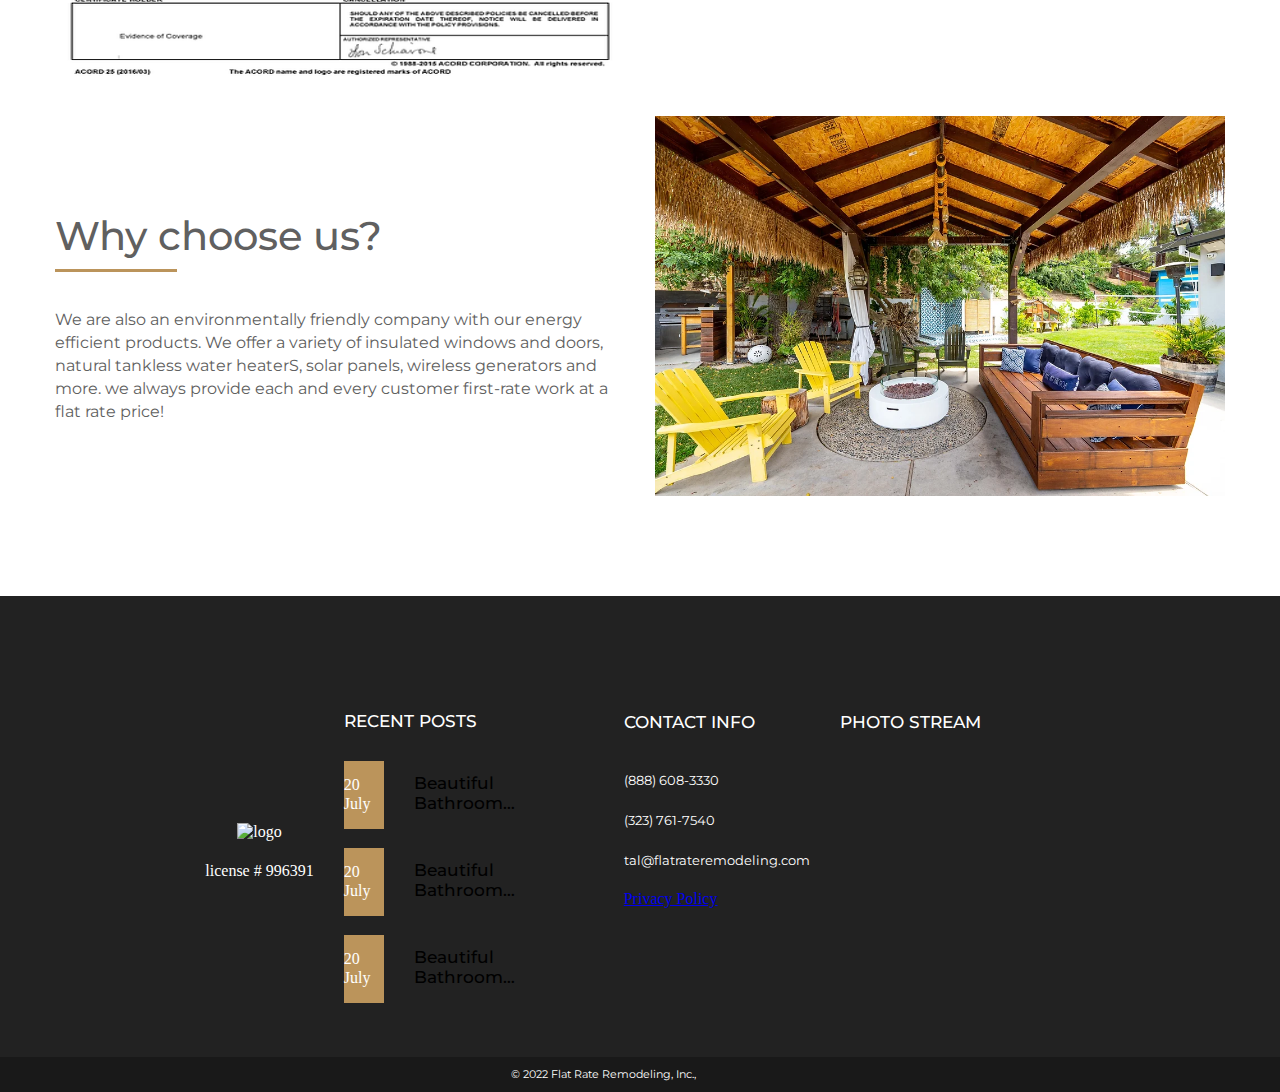
==== commit cd728ddb: "fix services container" ====
--- a/index.html
+++ b/index.html
@@ -262,7 +262,7 @@
       </div>
     </section> -->
 
-    <!-- <section class="consultation">
+    <section class="consultation">
       <h2 class="consultation__heding">
         Schedule a Free Consultation
         <span></span>
@@ -390,17 +390,15 @@
         </div>
       </aside>
 
-    </div> -->
+    </div>
 
 
   </main>
 
   <section class="about" id="about">
     <div class="about__header">
-      <img
-        class="about__bg"
-        src="assets/img/bg-subheader-about.jpg" width="1348" height="520" alt="bg-subheader-about"
-      />
+      <img class="about__bg" src="assets/img/bg-subheader-about.jpg" width="1348" height="520"
+        alt="bg-subheader-about" />
       <div class="about__heading">
         <h2>ABOUT US</h2>
       </div>
--- a/assets/css/style.css
+++ b/assets/css/style.css
@@ -691,7 +691,7 @@
 }
 
 .header__logo {
-  max-width: 150px;
+  max-width: 200px;
 }
 
 .header__logo img {
@@ -1016,8 +1016,13 @@
 .instagram-post__item {
   width: 75px;
   height: 75px;
-  background-color: #fff;
-}
+}
+
+.instagram-post__item > img {
+  width: 75px;
+  height: 75px;
+}
+
 .instagram-post__title {
   color: #fff;
 }
@@ -1112,7 +1117,7 @@
 
 .services__img img {
   width: 100%;
-  height: auto;
+  height: 294px;
 }
 
 .services__title a {
@@ -1126,7 +1131,7 @@
 
 .services__details {
   color: #606060;
-  font-family: montserrat, Sans-serif;
+  font-family: Montserrat, Sans-serif;
   font-size: 12px;
   font-weight: 400;
   text-decoration: none;
@@ -1155,6 +1160,10 @@
 @media (max-width: 574px) {
   .services__item {
     flex: 1 1 100%;
+  }
+
+  .services__img img {
+    height: auto;
   }
 }
 /*-----------------------------------------------------------------------------------------------------*/
@@ -1993,7 +2002,7 @@
 .main-services {
   max-width: 1140px;
   margin: 0 auto;
-  padding: 0px 15px;
+  padding: 60px 15px 30px 15px;
 }
 
 /*-----------------------------------------------------------------------------------------------------*/
@@ -2056,3 +2065,12 @@
   }
 }
 /*-----------------------------------------------------------------------------------------------------*/
+.locations {
+  height: 80vh;
+}
+
+.locations iframe {
+  width: 100%;
+  height: 100%;
+}
+/*-----------------------------------------------------------------------------------------------------*/
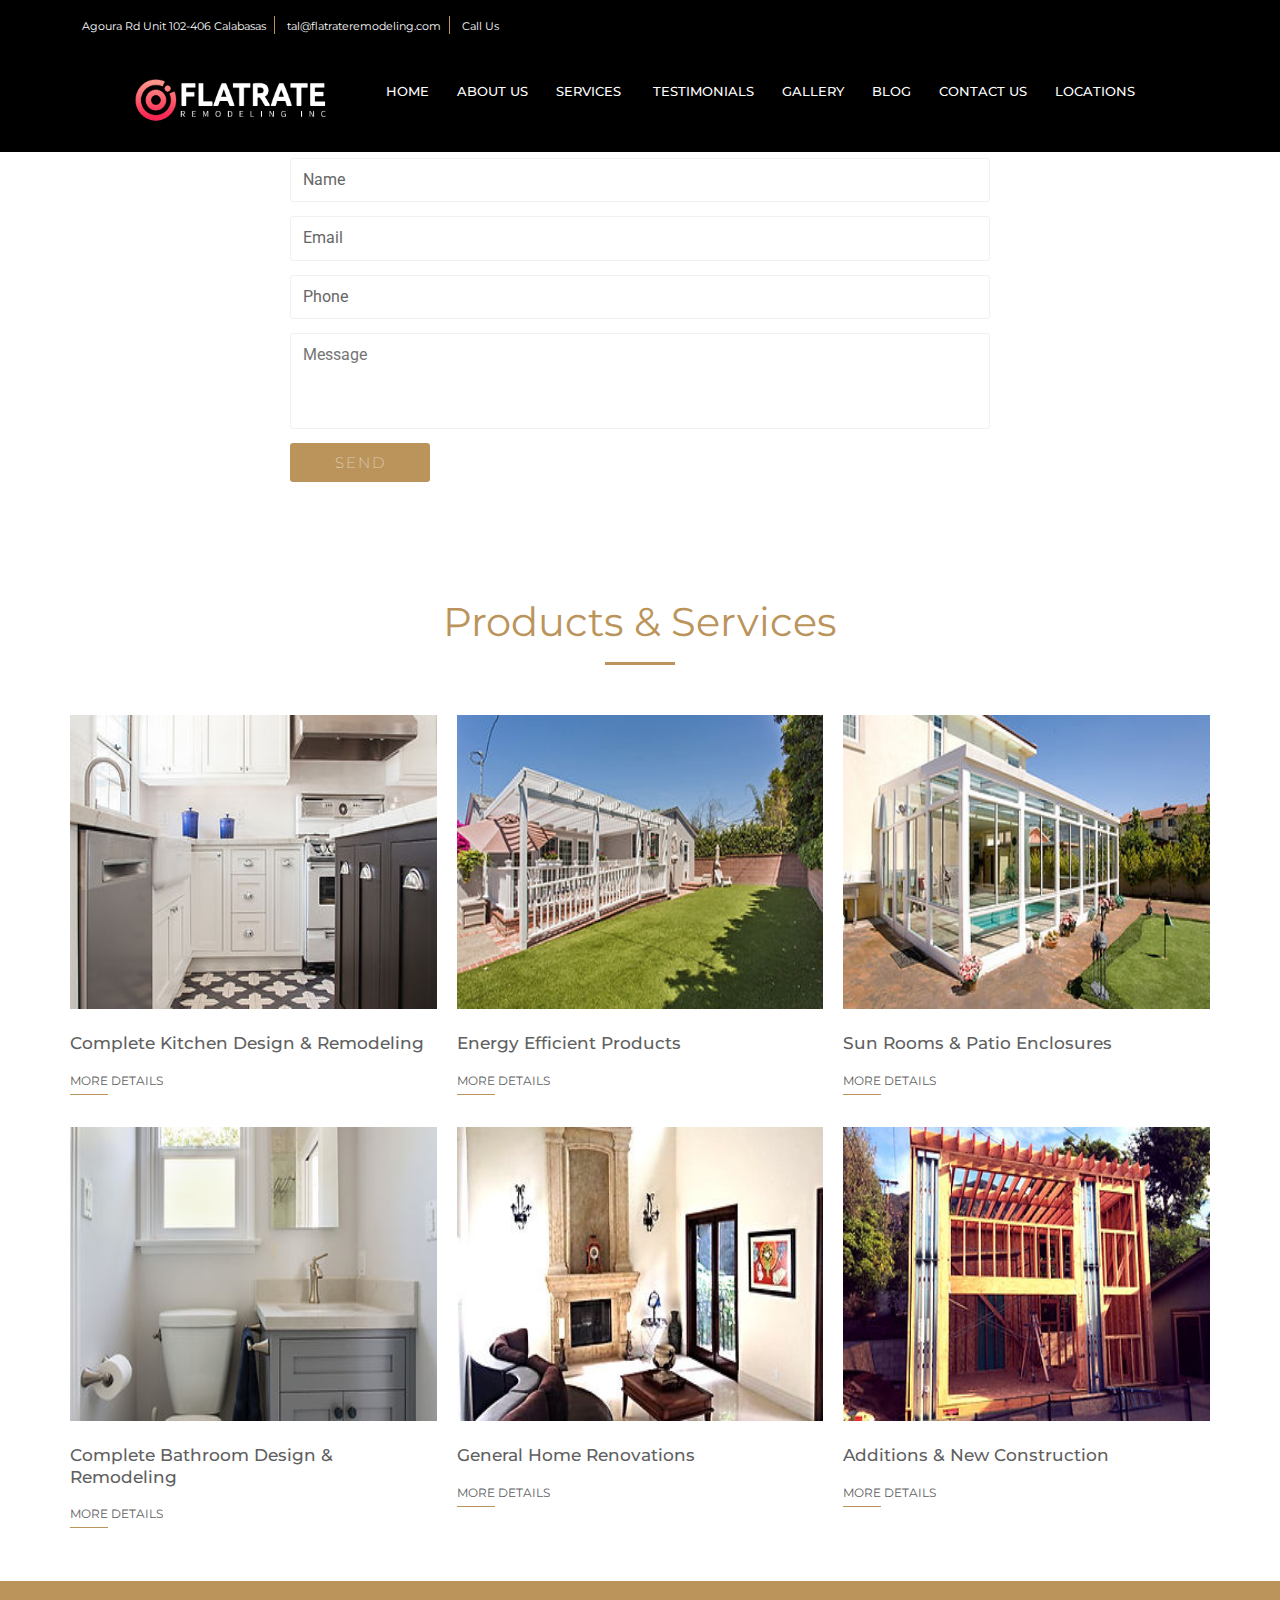
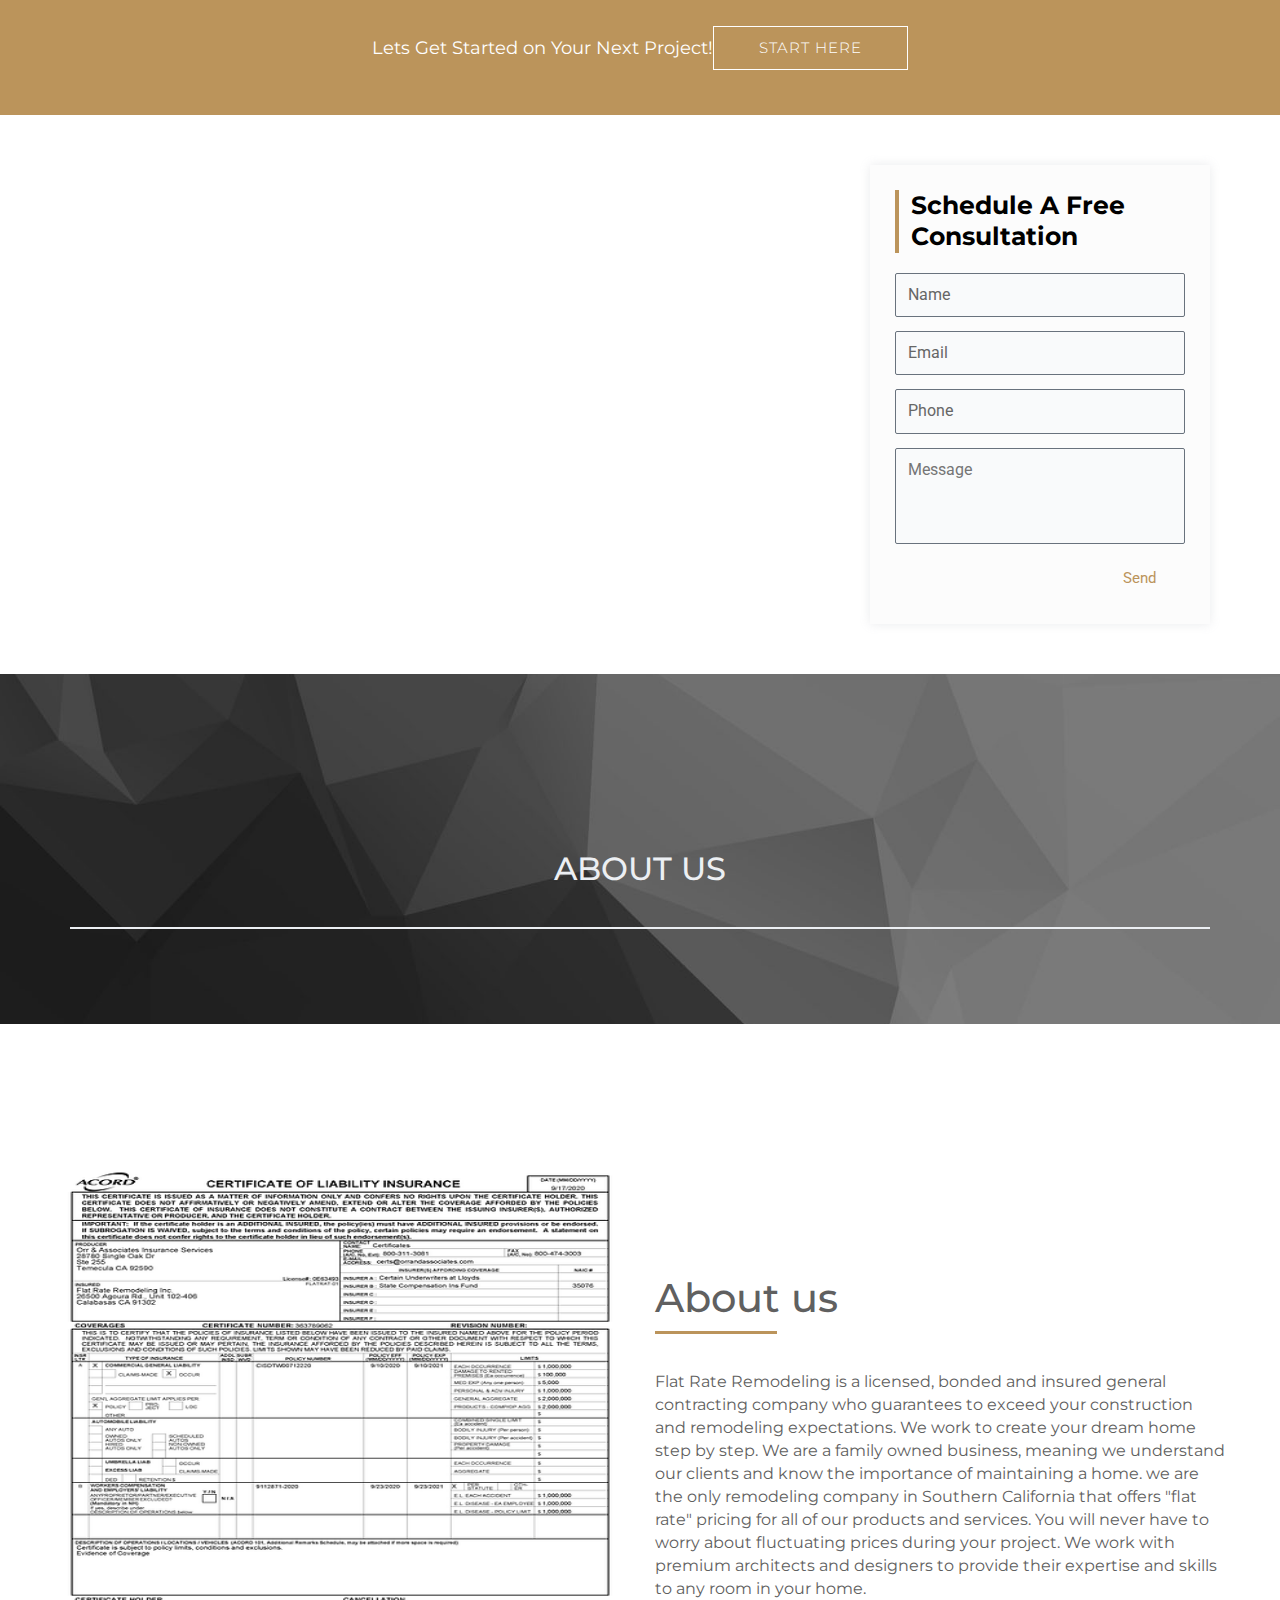
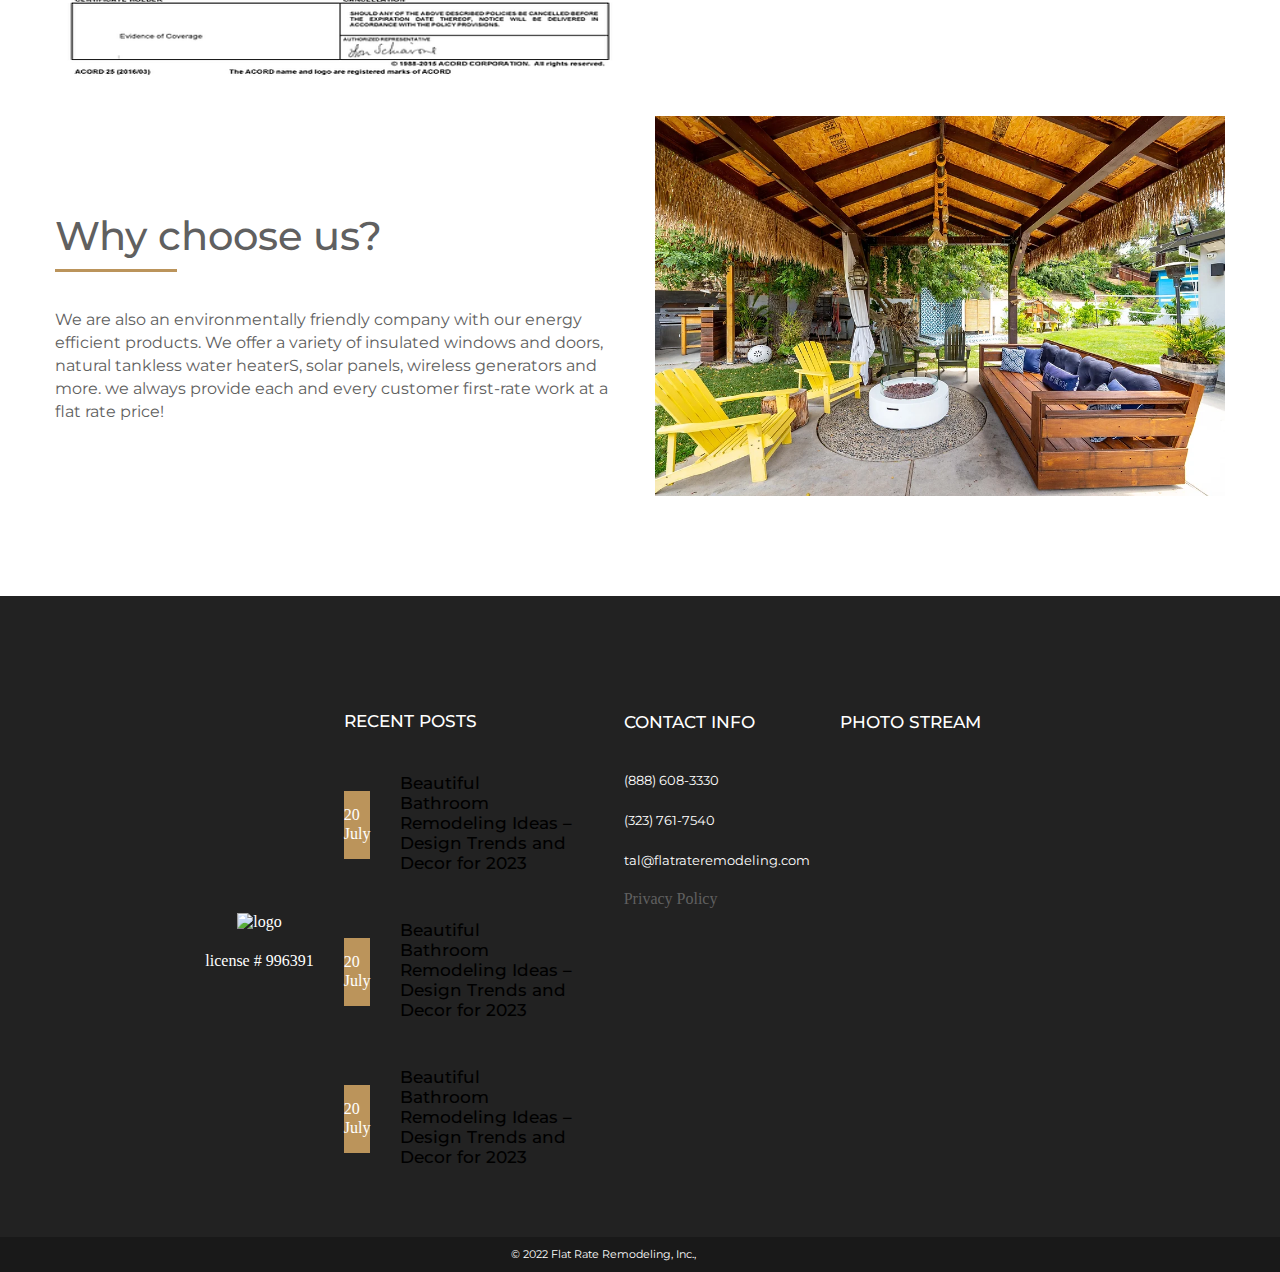
==== commit b53e6f49: "print blog post" ====
--- a/index.html
+++ b/index.html
@@ -76,7 +76,6 @@
       right: 30px;
       bottom: 30px;
     }
-
   </style>
 </head>
 
--- a/assets/css/style.css
+++ b/assets/css/style.css
@@ -23,8 +23,6 @@
   margin: 0.67em 0;
 }
 
-
-
 pre {
   font-family: monospace, monospace; /* 1 */
   font-size: 1em; /* 2 */
@@ -32,6 +30,8 @@
 
 a {
   background-color: transparent;
+  text-decoration: none;
+  color: #606060;
 }
 
 abbr[title] {
@@ -378,8 +378,8 @@
   object-fit: cover;
 }
 
-.gallery {
-  margin: 30px 0;
+.main-gallery {
+  margin: 10px 0;
 }
 
 .gallery__header {
@@ -1500,7 +1500,9 @@
 }
 
 .get-started__body {
-  width: 1200px;
+  width: 100%;
+  max-width: 1140px;
+  margin: 0 auto;
   display: -webkit-box;
   display: -ms-flexbox;
   display: flex;
@@ -1534,31 +1536,20 @@
   border: 1px solid #fff;
 }
 
-.blog {
-  position: relative;
-  padding-top: 100px;
-  padding-bottom: 120px;
-}
-
-.blog__container {
-  position: relative;
-  z-index: 1;
-}
+/*-----------------------------------------------------------------------------------------------------*/
 
 .blog__posts {
   display: -ms-grid;
   display: grid;
-  grid-template-columns: repeat(2, 370px);
+  grid-template-columns: repeat(auto-fill, 370px);
+  -webkit-box-pack: center;
+  -ms-flex-pack: center;
+  justify-content: center;
   gap: 24px;
 }
 
-.blog__view {
-  text-align: center;
-  margin-top: 3.75rem;
-}
-
 .post {
-  width: 370px;
+  max-width: 370px;
   border: #686868 solid 1px;
   border-radius: 5px;
   display: -webkit-box;
@@ -1573,21 +1564,31 @@
 }
 
 .post__img {
+  position: relative;
   margin-bottom: 26px;
   overflow: hidden;
   height: 300px;
 }
 
+.post__img a {
+  text-decoration: none;
+}
+
 .post__img img {
+  position: absolute;
+  top: 0;
+  bottom: 0;
+  right: 0;
+  left: 0;
   width: 100%;
   height: 100%;
   -webkit-transition: all 0.3s ease-in;
   transition: all 0.3s ease-in;
-}
-
+  -o-object-fit: cover;
+  object-fit: cover;
+}
 .post__title {
   color: #000;
-  width: 100%;
   max-width: 370px;
   font-family: montserrat, Sans-serif;
   font-size: 17px;
@@ -1597,22 +1598,21 @@
   margin-bottom: 20px;
   padding: 0 20px;
   overflow: hidden;
+}
+
+.post__title a {
+  text-decoration: none;
+  color: #000;
   overflow: hidden;
   display: -webkit-box;
   -webkit-box-orient: vertical;
   text-overflow: ellipsis;
   -webkit-line-clamp: 2;
   max-height: 2.4em;
-  text-decoration: none;
-}
-
-.post__title > a {
-  text-decoration: none;
-  color: #000;
 }
 
 @supports not (-webkit-line-clamp: 2) {
-  .post__title {
+  .post__title a {
     display: block;
     overflow: hidden;
     position: relative;
@@ -1620,7 +1620,7 @@
     max-height: 2.4em;
   }
 
-  .post__title::before {
+  .post__title a::before {
     content: "...";
     position: absolute;
     right: 0;
@@ -1635,6 +1635,11 @@
     );
     background: linear-gradient(to right, rgba(255, 255, 255, 0), #fff 50%);
   }
+}
+
+.post__title a {
+  text-decoration: none;
+  color: #000;
 }
 
 .post__text {
@@ -1692,6 +1697,7 @@
 }
 
 .post__readMore .read-more {
+  text-decoration: none;
   max-width: 130px;
   font-family: montserrat, Sans-serif;
   font-size: 12px;
@@ -1715,10 +1721,160 @@
   height: 12px;
 }
 
-.blog-page {
-  padding-top: 250px;
+.article {
   padding-bottom: 100px;
-}
+  width: 100%;
+}
+
+.article__img {
+  position: relative;
+  width: 100%;
+  max-height: 600px;
+  margin-top: -152px;
+}
+
+.article__img img {
+  position: absolute;
+  -o-object-fit: cover;
+  object-fit: cover;
+  top: 0;
+  right: 0;
+  left: 0;
+  bottom: 0;
+  width: 100%;
+  max-height: 600px;
+  z-index: -10;
+}
+
+.article__body {
+  margin-top: -120px;
+  border-radius: 20px;
+  padding: 20px;
+  max-width: 750px;
+  -webkit-box-shadow: 0px 0px 44px -11px rgba(0, 0, 0, 0.75);
+  box-shadow: 0px 0px 44px -11px rgba(0, 0, 0, 0.75);
+  z-index: 1;
+  background-color: #fff;
+}
+
+.article__body .blog__posts {
+  display: -ms-grid;
+  display: grid;
+  grid-template-columns: repeat(auto-fill, 220px);
+  -webkit-box-pack: center;
+  -ms-flex-pack: center;
+  justify-content: center;
+  gap: 20px;
+  margin-top: 40px;
+}
+
+.article__body .blog__posts .post__img {
+  max-height: 200px;
+}
+
+.article__heading {
+  font-style: normal;
+  line-height: 1.33;
+  text-align: center;
+  max-width: 700;
+  margin: 0 auto 40px auto;
+  color: #000;
+  font-family: montserrat, Sans-serif;
+  font-size: 36px;
+  font-weight: 700;
+}
+
+.article__content h2 {
+  color: #000;
+  font-family: montserrat, Sans-serif;
+  font-size: 32px;
+  font-weight: 700;
+  line-height: normal;
+  text-align: center;
+  margin: 30px 0;
+}
+
+.article__content h3 {
+  color: #000;
+  font-family: montserrat, Sans-serif;
+  font-size: 28px;
+  font-weight: 700;
+  line-height: normal;
+  text-align: center;
+  margin: 30px;
+}
+
+.article__content h4 {
+  color: #000;
+  font-family: montserrat, Sans-serif;
+  font-size: 24px;
+  font-weight: 700;
+  font-weight: 500;
+  line-height: normal;
+  text-align: center;
+  margin: 30px;
+}
+
+.article__content p {
+  font-family: montserrat, Sans-serif;
+  font-weight: 400;
+  font-size: 18px;
+  line-height: 1.33;
+  letter-spacing: normal;
+  text-align: left;
+  color: #686868;
+  text-indent: 30px;
+  margin-bottom: 20px;
+}
+
+.article__content ul {
+  list-style: inside !important;
+  list-style-type: disc !important;
+  font-size: 18px;
+  color: #686868;
+  line-height: 1.33;
+  margin-bottom: 20px;
+  font-family: montserrat, Sans-serif;
+  font-weight: 400;
+}
+
+.article__content li {
+  list-style: inside !important;
+  list-style-type: disc !important;
+}
+
+.article__content figure {
+  display: block;
+  margin: 0 auto;
+  padding: 50px 0;
+}
+
+.article__content figure img {
+  display: block;
+  margin: 0 auto;
+}
+
+.article__data {
+  font-family: montserrat, Sans-serif;
+  font-size: 14px;
+  font-weight: 500;
+  line-height: normal;
+  color: #000;
+  text-align: right;
+}
+
+.article__container {
+  padding-top: 37.5rem;
+}
+
+@media (any-hover: hover) {
+  .post__img img:hover {
+    -webkit-transform: scale(1.1);
+    -ms-transform: scale(1.1);
+    transform: scale(1.1);
+  }
+}
+/*-----------------------------------------------------------------------------------------------------*/
 
 .about {
   display: -webkit-box;
@@ -1929,23 +2085,6 @@
   }
 }
 
-@media (max-width: 800px) {
-  .blog__posts {
-    display: -webkit-box;
-    display: -ms-flexbox;
-    display: flex;
-    -webkit-box-orient: vertical;
-    -webkit-box-direction: normal;
-    -ms-flex-direction: column;
-    flex-direction: column;
-    -webkit-box-pack: center;
-    -ms-flex-pack: center;
-    justify-content: center;
-    -ms-flex-line-pack: center;
-    align-content: center;
-  }
-}
-
 @media (max-width: 650px) {
   .get-started__body {
     -webkit-box-orient: vertical;
@@ -2006,14 +2145,18 @@
 }
 
 /*-----------------------------------------------------------------------------------------------------*/
-.ti-widget[data-layout-id='16'][data-set-id='drop-shadow'] .ti-col-3 .ti-review-item {
+.ti-widget[data-layout-id="16"][data-set-id="drop-shadow"]
+  .ti-col-3
+  .ti-review-item {
   flex: 1 1 calc(50% - 14px) !important;
   max-width: 50% !important;
   position: relative;
 }
 
-.ti-widget[data-layout-id='16'][data-set-id='drop-shadow'] .ti-col-3 .ti-review-item::before{
-  content: '';
+.ti-widget[data-layout-id="16"][data-set-id="drop-shadow"]
+  .ti-col-3
+  .ti-review-item::before {
+  content: "";
   position: absolute;
   top: 0;
   left: 0;
@@ -2026,7 +2169,9 @@
   pointer-events: none;
 }
 
-.ti-widget[data-layout-id='16'][data-set-id='drop-shadow'] .ti-reviews-container .ti-reviews-container-wrapper {
+.ti-widget[data-layout-id="16"][data-set-id="drop-shadow"]
+  .ti-reviews-container
+  .ti-reviews-container-wrapper {
   gap: 20px;
 }
 
@@ -2047,30 +2192,266 @@
 
 .testimonials__header {
   color: #fff;
-  font-family: montserrat,Sans-serif;
+  font-family: montserrat, Sans-serif;
   font-size: 45px;
   font-weight: 700;
   line-height: 1.25em;
 }
 
-@media (max-width: 768px){
+@media (max-width: 768px) {
   .testimonials__header {
     font-size: 38px;
   }
 }
 
-@media (max-width: 460px){
+@media (max-width: 460px) {
   .testimonials__header {
     font-size: 32px;
   }
 }
 /*-----------------------------------------------------------------------------------------------------*/
-.locations {
-  height: 80vh;
-}
+
+/*-----------------------------------------------------------------------------------------------------*/
+
+.main-services {
+}
+
+.main-services h1 {
+  font-family: Montserrat, Sans-serif;
+  font-size: 27px;
+  font-weight: 500;
+  letter-spacing: 0;
+  line-height: 1.25em;
+  color: #bb945b;
+  text-align: center;
+  margin-bottom: 30px;
+}
+
+.main-services section {
+  margin: 50px 0px;
+}
+
+.main-services p {
+  font-family: Montserrat, Sans-serif;
+  font-size: 16px;
+  font-weight: 400;
+  line-height: 26px;
+  letter-spacing: normal;
+  margin-bottom: 20px;
+}
+
+.main-services figure {
+  margin: 30px 0px;
+}
+
+.main-services figure img {
+  width: 100%;
+  height: auto;
+}
+
+.main-services ol,
+.main-services ul {
+  font-family: Montserrat, Sans-serif;
+  font-size: 16px;
+  font-weight: 400;
+  line-height: 26px;
+  letter-spacing: normal;
+  margin-bottom: 20px;
+}
+
+.main-services h2 {
+  font-family: Montserrat, Sans-serif;
+  font-size: 32px;
+  font-weight: 600;
+  line-height: 1.25em;
+  margin-bottom: 20px;
+}
+
+.main-services h3 {
+  font-family: Montserrat, Sans-serif;
+  font-size: 26px;
+  font-weight: 600;
+  line-height: 1.25em;
+  margin-bottom: 20px;
+}
+
+/*-----------------------------------------------------------------------------------------------------*/
+/* .locations {
+  height: 70vh;
+} */
 
 .locations iframe {
   width: 100%;
   height: 100%;
 }
 /*-----------------------------------------------------------------------------------------------------*/
+.gallery {
+  position: relative;
+  padding-top: 100px;
+  padding-bottom: 120px;
+}
+
+.gallery__container {
+  max-width: 1140px;
+  margin: 0 auto;
+  display: flex;
+  align-items: center;
+  height: 100%;
+}
+
+.gallery__section {
+  width: 100%;
+}
+
+.gallery__section-heading {
+  display: -webkit-box;
+  display: -ms-flexbox;
+  display: flex;
+  -webkit-box-pack: center;
+  -ms-flex-pack: center;
+  justify-content: center;
+  -webkit-box-align: center;
+  -ms-flex-align: center;
+  align-items: center;
+  padding: 20px;
+  line-height: 1.25em;
+  background-color: #bb945b;
+  color: #fff;
+  font-family: roboto, Sans-serif;
+  font-weight: 600;
+  text-transform: uppercase;
+  font-size: 24px;
+  margin: 0 0 30px;
+}
+
+.gallery__posts {
+  width: 100%;
+  display: -ms-grid;
+  display: grid;
+  grid-template-columns: repeat(auto-fill, 350px);
+  gap: 40px;
+  -webkit-box-pack: center;
+  -ms-flex-pack: center;
+  justify-content: center;
+}
+
+.gallery__view {
+  text-align: center;
+  margin-top: 3.75rem;
+}
+
+.gallery-post {
+  text-decoration: none;
+  max-height: 350px;
+  display: -webkit-box;
+  display: -ms-flexbox;
+  display: flex;
+  -webkit-box-orient: vertical;
+  -webkit-box-direction: normal;
+  -ms-flex-direction: column;
+  flex-direction: column;
+  -ms-flex-item-align: start;
+  align-self: flex-start;
+  position: relative;
+}
+
+.gallery-post__img {
+  text-decoration: none;
+  overflow: hidden;
+  display: -webkit-box;
+  display: -ms-flexbox;
+  display: flex;
+  -webkit-box-pack: center;
+  -ms-flex-pack: center;
+  justify-content: center;
+  -webkit-box-align: center;
+  -ms-flex-align: center;
+  align-items: center;
+  height: 350px;
+  position: relative;
+}
+
+.gallery-post__img img {
+  position: absolute;
+  top: 0;
+  bottom: 0;
+  right: 0;
+  left: 0;
+  width: 100%;
+  height: 100%;
+  -webkit-transition: all 0.3s ease-in;
+  transition: all 0.3s ease-in;
+  -o-object-fit: cover;
+  object-fit: cover;
+}
+
+.gallery-post__img a {
+  text-decoration: none;
+  color: #fff;
+}
+
+.gallery-post__title {
+  position: absolute;
+  top: 0;
+  left: 0;
+  display: -webkit-box;
+  display: -ms-flexbox;
+  display: flex;
+  -webkit-box-align: center;
+  -ms-flex-align: center;
+  align-items: center;
+  -webkit-box-pack: start;
+  -ms-flex-pack: start;
+  justify-content: flex-start;
+  background-color: #bb945b;
+  padding: 10px 20px;
+  font-family: montserrat, Sans-serif;
+  overflow: hidden;
+}
+
+.gallery-post__title > a {
+  text-decoration: none;
+  font-size: 13px;
+  font-weight: 500;
+  line-height: 23px;
+  letter-spacing: 0;
+  color: #fff;
+}
+
+@media (any-hover: hover) {
+  .gallery-post__img img:hover {
+    -webkit-transform: scale(1.1);
+    -ms-transform: scale(1.1);
+    transform: scale(1.1);
+  }
+}
+
+.video-reviews {
+  display: flex;
+  flex-wrap: wrap;
+  gap: 30px;
+  margin-bottom: 30px;
+}
+
+.video-reviews__item {
+  flex: 1 1 calc(50% - 15px);
+}
+
+.video-reviews__item iframe {
+  width: 100%;
+  height: 100%;
+}
+
+@media (max-width: 520px) {
+  .video-reviews__item {
+    flex: 1 1 100%;
+  }
+}
+
+.elementor-column-gap-default
+  > .elementor-column
+  > .elementor-element-populated {
+  padding: 0;
+}
+
+/*-----------------------------------------------------------------------------------------------------*/
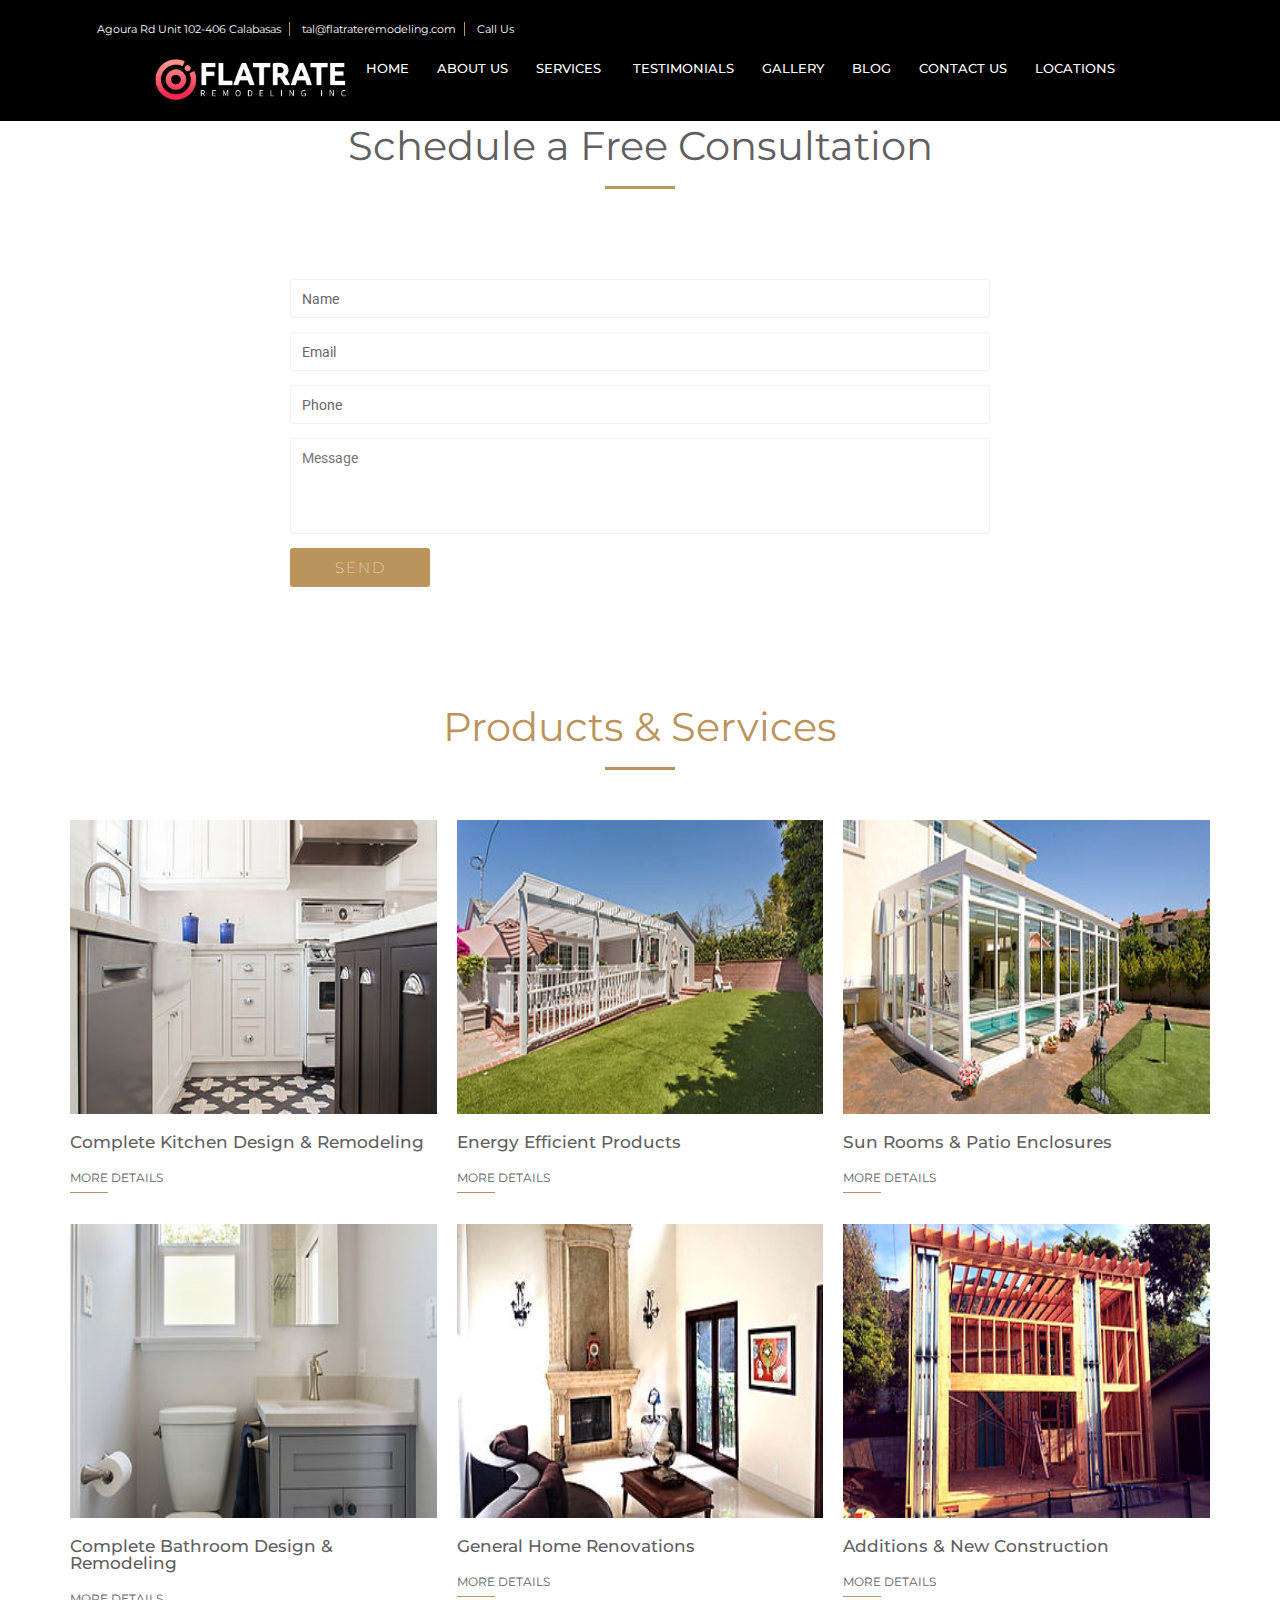
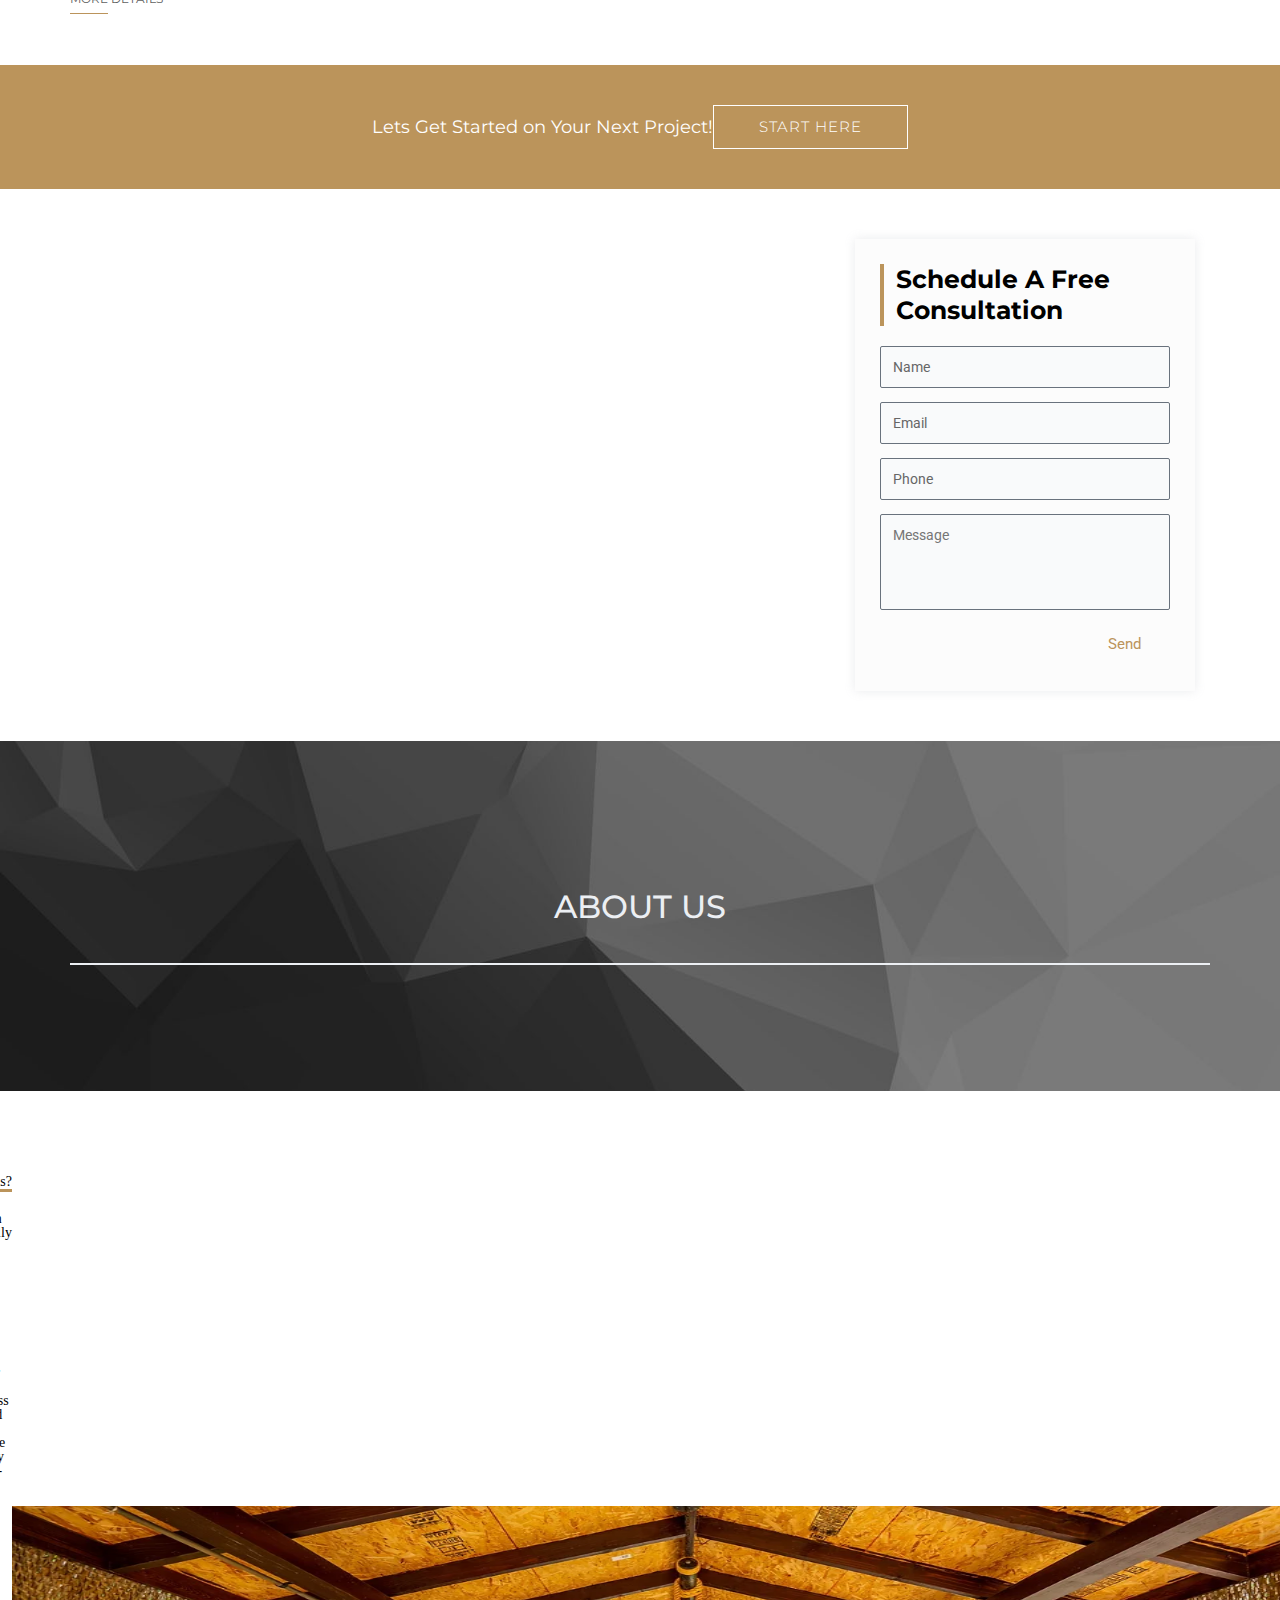
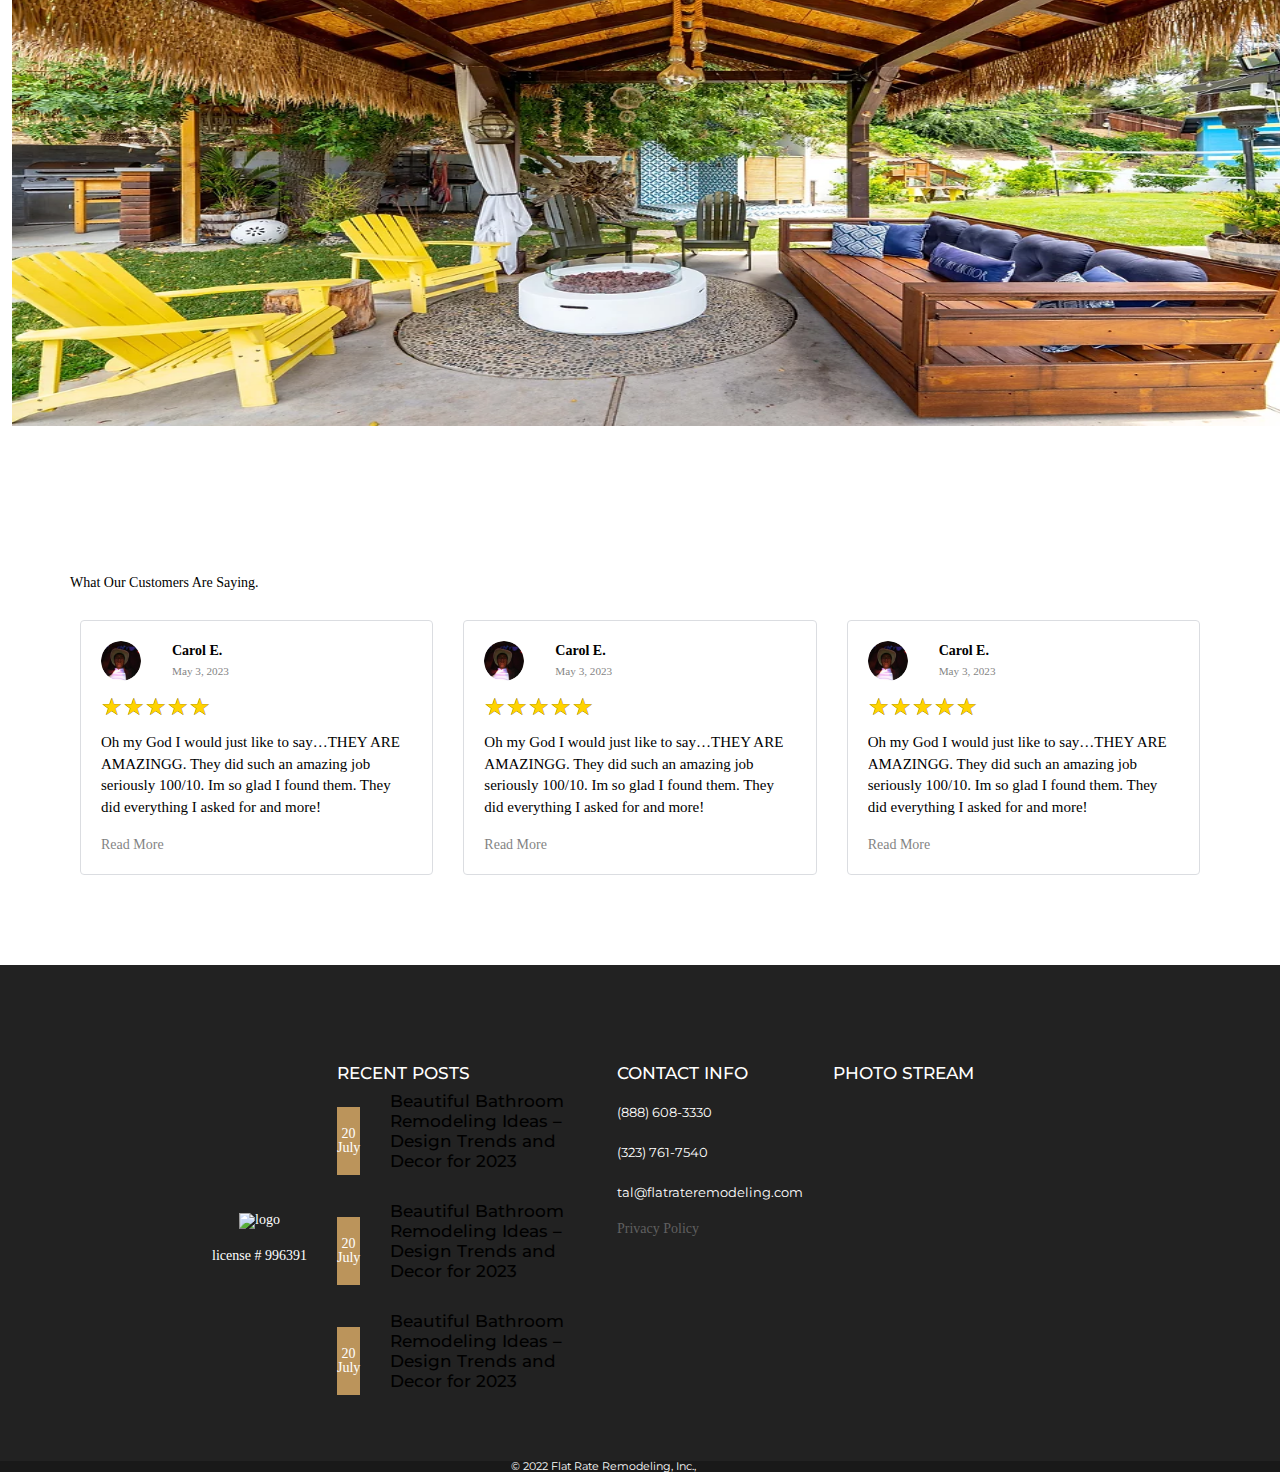
==== commit 3d83fa02: "print reviews slider" ====
--- a/index.html
+++ b/index.html
@@ -440,6 +440,186 @@
     </div>
   </section>
 
+  <section class="reviews" id="reviews">
+    <div class="reviews__container">
+      <h2 class="reviews__heading">What Our Customers Are Saying.</h2>
+      <div class="reviews__content">
+
+        <div class="reviews__slider swiper">
+          <div class="reviews__wrapper swiper-wrapper">
+
+            <div class="reviews__slide swiper-slide review">
+              <div class="review__head">
+                <div class="review__photo">
+                  <img src="assets/img/unnamed.png" alt="photo" width="40" height="40" />
+                </div>
+                <div>
+                  <h3 class="review__fullname">Carol E.</h3>
+                  <div class="review__date">May 3, 2023</div>
+                </div>
+              </div>
+
+              <div class="rating review__rating">
+                <div class="rating__body">
+                  <div class="rating__active"></div>
+                  <div class="rating__items">
+                    <input type="radio" class="rating__item" value="1" name="rating" />
+                    <input type="radio" class="rating__item" value="2" name="rating" />
+                    <input type="radio" class="rating__item" value="3" name="rating" />
+                    <input type="radio" class="rating__item" value="4" name="rating" />
+                    <input type="radio" class="rating__item" value="5" name="rating" />
+                  </div>
+                </div>
+                <div class="rating__value">5</div>
+              </div>
+
+              <p class="review__text">
+                Oh my God I would just like to say…THEY ARE AMAZINGG. They
+                did such an amazing job seriously 100/10. Im so glad I
+                found them. They did everything I asked for and more!
+              </p>
+              <button class="review__link">Read More</button>
+            </div>
+
+            <div class="reviews__slide swiper-slide review">
+              <div class="review__head">
+                <div class="review__photo">
+                  <img src="assets/img/unnamed.png" alt="photo" width="40" height="40" />
+                </div>
+                <div>
+                  <h3 class="review__fullname">Carol E.</h3>
+                  <div class="review__date">May 3, 2023</div>
+                </div>
+              </div>
+
+              <div class="rating review__rating">
+                <div class="rating__body">
+                  <div class="rating__active"></div>
+                  <div class="rating__items">
+                    <input type="radio" class="rating__item" value="1" name="rating" />
+                    <input type="radio" class="rating__item" value="2" name="rating" />
+                    <input type="radio" class="rating__item" value="3" name="rating" />
+                    <input type="radio" class="rating__item" value="4" name="rating" />
+                    <input type="radio" class="rating__item" value="5" name="rating" />
+                  </div>
+                </div>
+                <div class="rating__value">5</div>
+              </div>
+
+              <p class="review__text">
+                Oh my God I would just like to say…THEY ARE AMAZINGG. They
+                did such an amazing job seriously 100/10. Im so glad I
+                found them. They did everything I asked for and more!
+              </p>
+              <button class="review__link">Read More</button>
+            </div>
+
+            <div class="reviews__slide swiper-slide review">
+              <div class="review__head">
+                <div class="review__photo">
+                  <img src="assets/img/unnamed.png" alt="photo" width="40" height="40" />
+                </div>
+                <div>
+                  <h3 class="review__fullname">Carol E.</h3>
+                  <div class="review__date">May 3, 2023</div>
+                </div>
+              </div>
+
+              <div class="rating review__rating">
+                <div class="rating__body">
+                  <div class="rating__active"></div>
+                  <div class="rating__items">
+                    <input type="radio" class="rating__item" value="1" name="rating" />
+                    <input type="radio" class="rating__item" value="2" name="rating" />
+                    <input type="radio" class="rating__item" value="3" name="rating" />
+                    <input type="radio" class="rating__item" value="4" name="rating" />
+                    <input type="radio" class="rating__item" value="5" name="rating" />
+                  </div>
+                </div>
+                <div class="rating__value">5</div>
+              </div>
+
+              <p class="review__text">
+                Oh my God I would just like to say…THEY ARE AMAZINGG. They
+                did such an amazing job seriously 100/10. Im so glad I
+                found them. They did everything I asked for and more!
+              </p>
+              <button class="review__link">Read More</button>
+            </div>
+
+            <div class="reviews__slide swiper-slide review">
+              <div class="review__head">
+                <div class="review__photo">
+                  <img src="assets/img/unnamed.png" alt="photo" width="40" height="40" />
+                </div>
+                <div>
+                  <h3 class="review__fullname">Carol E.</h3>
+                  <div class="review__date">May 3, 2023</div>
+                </div>
+              </div>
+
+              <div class="rating review__rating">
+                <div class="rating__body">
+                  <div class="rating__active"></div>
+                  <div class="rating__items">
+                    <input type="radio" class="rating__item" value="1" name="rating" />
+                    <input type="radio" class="rating__item" value="2" name="rating" />
+                    <input type="radio" class="rating__item" value="3" name="rating" />
+                    <input type="radio" class="rating__item" value="4" name="rating" />
+                    <input type="radio" class="rating__item" value="5" name="rating" />
+                  </div>
+                </div>
+                <div class="rating__value">5</div>
+              </div>
+
+              <p class="review__text">
+                Oh my God I would just like to say…THEY ARE AMAZINGG. They
+                did such an amazing job seriously 100/10. Im so glad I
+                found them. They did everything I asked for and more!
+              </p>
+              <button class="review__link">Read More</button>
+            </div>
+
+            <div class="reviews__slide swiper-slide review">
+              <div class="review__head">
+                <div class="review__photo">
+                  <img src="assets/img/unnamed.png" alt="photo" width="40" height="40" />
+                </div>
+                <div>
+                  <h3 class="review__fullname">Carol E.</h3>
+                  <div class="review__date">May 3, 2023</div>
+                </div>
+              </div>
+
+              <div class="rating review__rating">
+                <div class="rating__body">
+                  <div class="rating__active"></div>
+                  <div class="rating__items">
+                    <input type="radio" class="rating__item" value="1" name="rating" />
+                    <input type="radio" class="rating__item" value="2" name="rating" />
+                    <input type="radio" class="rating__item" value="3" name="rating" />
+                    <input type="radio" class="rating__item" value="4" name="rating" />
+                    <input type="radio" class="rating__item" value="5" name="rating" />
+                  </div>
+                </div>
+                <div class="rating__value">5</div>
+              </div>
+
+              <p class="review__text">
+                Oh my God I would just like to say…THEY ARE AMAZINGG. They
+                did such an amazing job seriously 100/10. Im so glad I
+                found them. They did everything I asked for and more!
+              </p>
+              <button class="review__link">Read More</button>
+            </div>
+
+          </div>
+        </div>
+
+
+      </div>
+    </div>
+  </section>
 
 
 
@@ -519,73 +699,8 @@
     </svg>
   </button>
   <script src="assets/js/swiper-bundle.min.js"></script>
-  <script>
-    const gallerySlider = new Swiper(".gallery-slider", {
-      loop: true,
-
-      autoplay: {
-        // Пауза между прокруткой
-        delay: 3000,
-        // Закончить на последнем слайде
-        stopOnLastSlide: false,
-        // Отключить после ручного переключения
-        disableOnInteraction: true,
-      },
-
-      // Скорость
-      speed: 800,
-    });
-
-    function getBodyScrollTop() {
-      return (
-        self.pageYOffset ||
-        (document.documentElement && document.documentElement.scrollTop) ||
-        (document.body && document.body.scrollTop)
-      );
-    }
-
-    window.addEventListener("scroll", function (e) {
-      let pageYOffset = 10;
-      if (getBodyScrollTop() > 50) {
-        document.querySelector(".header").classList.add("active");
-      } else {
-        document.querySelector(".header").classList.remove("active");
-      }
-    });
-
-    document
-      .querySelector(".burger-btn")
-      .addEventListener("click", function () {
-        document
-          .querySelector(".header__navigaton")
-          .classList.toggle("_active");
-        setTimeout(function () {
-          const close = document.querySelector(".toggle__icon--close");
-          const open = document.querySelector(".toggle__icon--open");
-          const active = document.querySelector(".header__navigaton._active");
-
-          if (active) {
-            close.style.display = "none";
-            open.style.display = "block";
-          } else {
-            close.style.display = "block";
-            open.style.display = "none";
-          }
-        }, 10);
-      });
-
-    document
-      .querySelector(".dropdown")
-      .addEventListener("click", function () {
-        document.querySelector(".submenu").classList.toggle("_active");
-      });
-
-    document
-      .querySelector(".get-started__btn")
-      .addEventListener("click", function () {
-        // popup.show();
-      });
-  </script>
+  <script src="https://ajax.googleapis.com/ajax/libs/jquery/3.7.0/jquery.min.js"></script>
+  <script src="assets/js/script.js"></script>
 </body>
 
 </html>--- a/assets/css/style.css
+++ b/assets/css/style.css
@@ -1,6 +1,74 @@
 html {
   line-height: 1.15; /* 1 */
   -webkit-text-size-adjust: 100%; /* 2 */
+}
+
+* {
+  padding: 0px;
+  margin: 0px;
+  border: 0px;
+}
+
+*,
+*:before,
+*:after {
+  -webkit-box-sizing: border-box;
+  box-sizing: border-box;
+}
+
+html,
+body {
+  height: 100%;
+  min-width: 320px;
+}
+
+body {
+  color: #000;
+  line-height: 1;
+  font-family: "";
+  font-size: 0.875rem;
+  -ms-text-size-adjust: 100%;
+  -moz-text-size-adjust: 100%;
+  -webkit-text-size-adjust: 100%;
+  -webkit-font-smoothing: antialiased;
+  -moz-osx-font-smoothing: grayscale;
+}
+
+input,
+button,
+textarea {
+  font-family: "";
+  font-size: inherit;
+  line-height: inherit;
+}
+
+button {
+  cursor: pointer;
+  color: inherit;
+  background-color: transparent;
+}
+
+a {
+  color: inherit;
+  text-decoration: none;
+}
+
+ul li {
+  list-style: none;
+}
+
+img {
+  vertical-align: top;
+}
+
+h1,
+h2,
+h3,
+h4,
+h5,
+h6 {
+  font-weight: inherit;
+  font-size: inherit;
 }
 
 body {
@@ -121,6 +189,11 @@
   outline: 1px dotted ButtonText;
 }
 
+input[type="submit"]:hover {
+  transition: all 0.3s ease-in;
+  opacity: 0.75;
+}
+
 fieldset {
   padding: 0.35em 0.75em 0.625em;
 }
@@ -219,6 +292,7 @@
 }
 
 .feedback__form {
+  position: relative;
   display: flex;
   flex-direction: column;
   gap: 14px;
@@ -272,6 +346,7 @@
 .form-btn {
   background-color: #bb945b;
   color: #fff;
+  cursor: pointer;
 }
 
 input::placeholder {
@@ -456,7 +531,7 @@
 
 .gallery-slider__text {
   position: absolute;
-  top: -18px;
+  top: 0px;
   left: 0;
   color: #fff;
   font-family: Montserrat, Sans-serif;
@@ -492,7 +567,7 @@
   align-items: flex-start;
   justify-content: center;
   gap: 23vh;
-  margin-top: 10%;
+  margin-top: 6%;
 }
 
 .hero__left {
@@ -635,12 +710,13 @@
   width: 100%;
   z-index: 100;
   transition: all 0.3s ease-in;
+  padding-top: 10px;
 }
 
 .header__contacts {
   max-width: 1140px;
   margin: 0 auto 16px auto;
-  padding: 0 15px;
+  padding: 12px 15px 0px 15px;
   display: flex;
   justify-content: space-between;
   align-items: center;
@@ -681,6 +757,11 @@
 .header__contacts .header__right a {
   margin-right: 0px;
   margin-left: 6px;
+}
+
+.header__contacts .header__right a:hover i {
+  transition: all 0.3s ease-in;
+  color: #fff;
 }
 
 .header__navigaton {
@@ -991,6 +1072,7 @@
   display: flex;
   justify-content: center;
   align-items: center;
+  text-align: center;
 }
 .last-post__title {
   color: #fff;
@@ -1042,6 +1124,20 @@
   padding: 40px 0;
 }
 
+@media (max-width: 1156px) {
+  .copyright__body {
+    width: 84%;
+  }
+}
+
+@media (max-width: 870px) {
+  .copyright__body {
+    flex-direction: column;
+    align-items: center;
+    gap: 15px;
+  }
+}
+
 @media (max-width: 650px) {
   .copyright {
     flex-direction: column-reverse;
@@ -1074,6 +1170,11 @@
   color: #fff;
 }
 
+.sns__link:hover {
+  transition: all 0.3s ease-in;
+  color: #bb945b;
+}
+
 .footer-title {
   color: #fff;
   font-family: montserrat, Sans-serif;
@@ -1118,6 +1219,10 @@
 .services__img img {
   width: 100%;
   height: 294px;
+}
+
+.services__title {
+  margin: 20px 0;
 }
 
 .services__title a {
@@ -1541,7 +1646,7 @@
 .blog__posts {
   display: -ms-grid;
   display: grid;
-  grid-template-columns: repeat(auto-fill, 370px);
+  grid-template-columns: repeat(auto-fill, 358px);
   -webkit-box-pack: center;
   -ms-flex-pack: center;
   justify-content: center;
@@ -1768,8 +1873,97 @@
   margin-top: 40px;
 }
 
+.post__date {
+  font-family: montserrat, Sans-serif;
+  line-height: 1.3em;
+  font-size: 12px;
+  color: #adadad;
+  margin-bottom: 20px;
+}
+
 .article__body .blog__posts .post__img {
   max-height: 200px;
+}
+
+.article__body .blog__posts .post {
+  border: none;
+}
+
+.article__body .blog__posts .post__title {
+  padding: 0;
+  margin-bottom: 10px;
+}
+.article__body .blog__posts .post__text {
+  padding: 0;
+}
+
+.article__body .blog__posts .post__readMore {
+  padding: 0;
+}
+
+@supports not (-webkit-line-clamp: 3) {
+  .article__body .blog__posts .post__title {
+    display: block;
+    overflow: hidden;
+    position: relative;
+    line-height: 1.2em;
+    max-height: 3.6em;
+  }
+
+  .article__body .blog__posts .post__title::before {
+    content: "...";
+    position: absolute;
+    right: 0;
+    bottom: 0;
+    padding-left: 1em;
+    background: -webkit-gradient(
+      linear,
+      left top,
+      right top,
+      from(rgba(255, 255, 255, 0)),
+      color-stop(50%, #fff)
+    );
+    background: linear-gradient(to right, rgba(255, 255, 255, 0), #fff 50%);
+  }
+}
+
+@supports not (-webkit-line-clamp: 4) {
+  .article__body .blog__posts .post__text {
+    display: block;
+    overflow: hidden;
+    position: relative;
+    line-height: 1.2em;
+    max-height: 4.8em;
+  }
+
+  .article__body .blog__posts .post__text::before {
+    content: "...";
+    position: absolute;
+    right: 0;
+    bottom: 0;
+    padding-left: 1em;
+    background: -webkit-gradient(
+      linear,
+      left top,
+      right top,
+      from(rgba(255, 255, 255, 0)),
+      color-stop(50%, #fff)
+    );
+    background: linear-gradient(to right, rgba(255, 255, 255, 0), #fff 50%);
+  }
+}
+
+@media (max-width: 520px) {
+  .article__body .blog__posts {
+    grid-template-columns: repeat(auto-fill, 100%);
+  }
+}
+
+@media (max-width: 520px) {
+  .article__body .blog__posts .post {
+    width: 100%;
+    max-width: 100%;
+  }
 }
 
 .article__heading {
@@ -1790,7 +1984,6 @@
   font-size: 32px;
   font-weight: 700;
   line-height: normal;
-  text-align: center;
   margin: 30px 0;
 }
 
@@ -1800,7 +1993,6 @@
   font-size: 28px;
   font-weight: 700;
   line-height: normal;
-  text-align: center;
   margin: 30px;
 }
 
@@ -1811,7 +2003,6 @@
   font-weight: 700;
   font-weight: 500;
   line-height: normal;
-  text-align: center;
   margin: 30px;
 }
 
@@ -1836,11 +2027,31 @@
   margin-bottom: 20px;
   font-family: montserrat, Sans-serif;
   font-weight: 400;
-}
-
-.article__content li {
+  margin-left: 30px;
+}
+
+.article__content ol {
+  list-style: inside !important;
+  list-style-type: decimal !important;
+  font-size: 18px;
+  color: #686868;
+  line-height: 1.33;
+  margin-bottom: 20px;
+  font-family: montserrat, Sans-serif;
+  font-weight: 400;
+  margin-left: 30px;
+}
+
+.article__content ol li {
+  list-style: inside !important;
+  list-style-type: decimal !important;
+  margin-bottom: 20px;
+}
+
+.article__content ul li {
   list-style: inside !important;
   list-style-type: disc !important;
+  margin-bottom: 20px;
 }
 
 .article__content figure {
@@ -1850,6 +2061,11 @@
 }
 
 .article__content figure img {
+  display: block;
+  margin: 0 auto;
+}
+
+.article__content figure iframe {
   display: block;
   margin: 0 auto;
 }
@@ -1901,6 +2117,7 @@
 }
 
 .about__heading {
+  position: relative;
   display: -webkit-box;
   display: -ms-flexbox;
   display: flex;
@@ -1925,6 +2142,12 @@
   text-align: center;
 }
 
+.devider__heading {
+  position: absolute;
+  width: 75px;
+  transform: translate(0, 111px);
+}
+
 .about__bg {
   position: absolute;
   -o-object-fit: cover;
@@ -1942,18 +2165,18 @@
   display: -ms-grid;
   display: grid;
   padding: 0 20px;
-  -ms-grid-rows: auto 30px auto;
-  grid-template-areas: "about__img about__content" "why-us__content why-us__img";
+  /* -ms-grid-rows: auto 30px auto;
+  grid-template-areas: "about__img about__content" "why-us__img why-us__img";
   -ms-grid-columns: minmax(50%, 1fr) 30px minmax(50%, 1fr);
   grid-template-columns: repeat(2, minmax(50%, 1fr));
-  gap: 30px;
+  gap: 30px; */
   -webkit-box-align: center;
   -ms-flex-align: center;
   align-items: center;
   -webkit-box-pack: center;
   -ms-flex-pack: center;
   justify-content: center;
-  max-width: 1140px;
+  max-width: 1920px;
   min-width: 0px;
   margin: 100px 0;
   width: 95%;
@@ -1975,8 +2198,7 @@
 }
 
 .about__img img {
-  max-height: 570px;
-  max-width: 570px;
+  /* width: 100%; */
   min-width: 0px;
 }
 
@@ -1997,23 +2219,6 @@
   max-height: 570px;
 }
 
-.why-us__content {
-  -ms-grid-row: 3;
-  -ms-grid-column: 1;
-  grid-area: why-us__content;
-  display: -webkit-box;
-  display: -ms-flexbox;
-  display: flex;
-  -webkit-box-orient: vertical;
-  -webkit-box-direction: normal;
-  -ms-flex-direction: column;
-  flex-direction: column;
-  -webkit-box-pack: start;
-  -ms-flex-pack: start;
-  justify-content: flex-start;
-  max-height: 570px;
-}
-
 .why-us__img {
   -ms-grid-row: 3;
   -ms-grid-column: 3;
@@ -2029,36 +2234,27 @@
   grid-area: why-us__img;
 }
 
-.why-us__img img {
-  max-height: 570px;
-  max-width: 570px;
-  min-width: 0px;
-  height: auto;
-}
-
-.about__title,
-.why-us__title {
+.about__title {
   color: #606060;
   font-family: Montserrat, Sans-serif;
-  font-size: 40px;
   font-weight: 500;
   letter-spacing: 0;
-  margin-bottom: 10px;
-}
-
-.why-us__text,
+  margin-bottom: 15px;
+}
+
 .about__text {
   color: #606060;
   font-family: Montserrat, Sans-serif;
-  font-size: 16px;
   font-weight: 400;
   line-height: 23px;
+  text-indent: 15px;
 }
 
 .devider {
   width: 100%;
-  max-width: 120px;
+  max-width: 125px;
   margin: 0px 0px 20px 0px;
+  height: 3px;
 }
 
 @media (max-width: 1100px) {
@@ -2245,8 +2441,8 @@
 }
 
 .main-services figure img {
-  width: 100%;
-  height: auto;
+  width: 100% !important;
+  height: auto !important;
 }
 
 .main-services ol,
@@ -2294,13 +2490,14 @@
 .gallery__container {
   max-width: 1140px;
   margin: 0 auto;
-  display: flex;
-  align-items: center;
+  /* display: flex; */
+  /* align-items: center; */
   height: 100%;
 }
 
 .gallery__section {
   width: 100%;
+  margin-bottom: 50px;
 }
 
 .gallery__section-heading {
@@ -2435,16 +2632,23 @@
 
 .video-reviews__item {
   flex: 1 1 calc(50% - 15px);
-}
-
-.video-reviews__item iframe {
-  width: 100%;
-  height: 100%;
-}
-
-@media (max-width: 520px) {
+  margin-bottom: 20px;
+}
+
+@media (max-width: 760px){
   .video-reviews__item {
     flex: 1 1 100%;
+  }
+}
+
+.video-reviews__item iframe {
+  width: 100%;
+  height: 100%;
+}
+
+@media (max-width: 540px) {
+  .video-reviews__item {
+    flex-direction: column;
   }
 }
 
@@ -2455,3 +2659,426 @@
 }
 
 /*-----------------------------------------------------------------------------------------------------*/
+.post-gallery {
+  max-width: 600px;
+}
+
+.post-gallery__header {
+  display: -webkit-box;
+  display: -ms-flexbox;
+  display: flex;
+  -webkit-box-orient: horizontal;
+  -webkit-box-direction: normal;
+  -ms-flex-direction: row;
+  flex-direction: row;
+  margin-bottom: 20px;
+}
+
+.post-gallery__title {
+  border-right: 2px solid #000;
+  padding: 20px;
+}
+
+.post-gallery__title h3 {
+  color: #212529;
+  font-family: Montserrat, Sans-serif;
+  font-size: 23px;
+  font-weight: 700;
+}
+
+.post-gallery__title-location {
+  padding: 20px;
+}
+
+.post-gallery__title-location h3 {
+  color: #212529;
+  font-family: Montserrat, Sans-serif;
+  font-size: 23px;
+  font-weight: 500;
+}
+
+.post-gallery__content {
+  display: -webkit-box;
+  display: -ms-flexbox;
+  display: flex;
+  -webkit-box-orient: vertical;
+  -webkit-box-direction: normal;
+  -ms-flex-direction: column;
+  flex-direction: column;
+  gap: 20px;
+  background-color: #f5f5f5;
+  padding: 25px;
+  border: 1px solid #d9d9d9;
+}
+
+.post-gallery__location,
+.post-gallery__date,
+.post-gallery__budget,
+.post-gallery__turnaround {
+  display: -webkit-box;
+  display: -ms-flexbox;
+  display: flex;
+  -webkit-box-orient: horizontal;
+  -webkit-box-direction: normal;
+  -ms-flex-direction: row;
+  flex-direction: row;
+  align-items: center;
+  gap: 40px;
+}
+
+.post-gallery__location-title,
+.post-gallery__date-title,
+.post-gallery__budget-title,
+.post-gallery__turnaround-title {
+  font-family: Montserrat, Sans-serif;
+  width: 150px;
+  font-size: 17px;
+  font-weight: 700;
+  color: #000;
+}
+
+.post-gallery__location-title i,
+.post-gallery__date-title i,
+.post-gallery__budget-title i,
+.post-gallery__turnaround-title i {
+  color: #bb945b;
+  margin-right: 10px;
+  width: 17px;
+  height: 17px;
+}
+
+.post-gallery__location-text,
+.post-gallery__date-text,
+.post-gallery__budget-text,
+.post-gallery__turnaround-text {
+  font-family: Montserrat, Sans-serif;
+  max-width: 200px;
+  font-size: 17px;
+  font-weight: 500;
+  color: #000;
+}
+
+.post-gallery__logo {
+  margin: 40px 0;
+  background-color: #222222;
+}
+
+@media (max-width: 900px) {
+  .post-gallery {
+    margin: 0 auto;
+  }
+}
+
+/*-----------------------------------------------------------------------------------------------------*/
+.aside-map {
+  max-width: 360px;
+  padding: 10px;
+}
+
+.aside-map iframe {
+  width: 100%;
+  height: 300px;
+}
+
+/*-----------------------------------------------------------------------------------------------------*/
+.loader {
+  width: 48px;
+  height: 48px;
+  border: 5px solid #fff;
+  border-bottom-color: transparent;
+  border-radius: 50%;
+  display: inline-block;
+  -webkit-box-sizing: border-box;
+  box-sizing: border-box;
+  -webkit-animation: rotation 1s linear infinite;
+  animation: rotation 1s linear infinite;
+}
+
+@-webkit-keyframes rotation {
+  0% {
+    -webkit-transform: rotate(0deg);
+    transform: rotate(0deg);
+  }
+
+  100% {
+    -webkit-transform: rotate(360deg);
+    transform: rotate(360deg);
+  }
+}
+
+@keyframes rotation {
+  0% {
+    -webkit-transform: rotate(0deg);
+    transform: rotate(0deg);
+  }
+
+  100% {
+    -webkit-transform: rotate(360deg);
+    transform: rotate(360deg);
+  }
+}
+
+.form__loader {
+  display: none;
+  -webkit-box-pack: center;
+  -ms-flex-pack: center;
+  justify-content: center;
+  -webkit-box-align: center;
+  -ms-flex-align: center;
+  align-items: center;
+  left: 0;
+  top: 0;
+  right: 0;
+  bottom: 0;
+  width: 100%;
+  height: 100%;
+  background-color: rgba(117, 117, 117, 0.5);
+  opacity: 0;
+  visibility: hidden;
+  border: 1px solid rgba(117, 117, 117, 1);
+}
+
+.popup__loader {
+  position: absolute;
+  -o-object-fit: cover;
+  object-fit: cover;
+  z-index: 10;
+}
+
+._sending .form__loader {
+  display: -webkit-box;
+  display: -ms-flexbox;
+  display: flex;
+  opacity: 1;
+  visibility: visible;
+  z-index: 10;
+  position: absolute;
+  -o-object-fit: cover;
+  object-fit: cover;
+}
+
+.popup__alert,
+.bigForm__alert,
+.smallForm__alert {
+  display: none;
+}
+
+.alert__msg {
+  border-radius: 5px;
+  padding: 10px 25px;
+  font-size: 16px;
+  text-align: center;
+}
+
+._show {
+  display: -webkit-box;
+  display: -ms-flexbox;
+  display: flex;
+  -webkit-box-pack: center;
+  -ms-flex-pack: center;
+  justify-content: center;
+  -webkit-box-align: center;
+  -ms-flex-align: center;
+  align-items: center;
+  margin: 20px 0 0 0;
+  z-index: 1;
+  width: 100%;
+  color: #842029;
+  background-color: #f8d7da;
+}
+
+._show__success {
+  display: -webkit-box;
+  display: -ms-flexbox;
+  display: flex;
+  -webkit-box-pack: center;
+  -ms-flex-pack: center;
+  justify-content: center;
+  -webkit-box-align: center;
+  -ms-flex-align: center;
+  align-items: center;
+  margin: 20px 0 0 0;
+  z-index: 1;
+  width: 100%;
+  color: #0d3926;
+  background-color: #d1e7dd;
+}
+
+/*-----------------------------------------------------------------------------------------------------*/
+
+.rating {
+	display: flex;
+	align-items: flex-end;
+	font-size: 40px;
+	line-height: 0.75;
+	transition: opacity 0.3s ease 0s;
+}
+.rating.rating_sending {
+	opacity: 0.2;
+}
+.rating.rating_set .rating__active,
+.rating.rating_set .rating__item {
+	cursor: pointer;
+}
+
+.rating__body {
+	position: relative;
+}
+.rating__body::before {
+	content: "★★★★★";
+	display: block;
+}
+.rating__active {
+	position: absolute;
+	width: 0%;
+	height: 100%;
+	top: 0;
+	left: 0;
+	overflow: hidden;
+}
+.rating__active::before {
+	content: "★★★★★";
+	position: absolute;
+	width: 100%;
+	height: 100%;
+	top: 0;
+	left: 0;
+	color: #ffd300;
+}
+
+.rating__items {
+	display: flex;
+	position: absolute;
+	width: 100%;
+	height: 100%;
+	top: 0;
+	left: 0;
+}
+.rating__item {
+	flex: 0 0 20%;
+	height: 100%;
+	opacity: 0;
+}
+.rating__value {
+	font-size: 50%;
+	line-height: 1;
+	padding: 0px 0px 0px 10px;
+}
+/*-----------------------------------------------------------------------------------------------------*/
+
+.reviews {
+  margin-top: 50px;
+  padding-bottom: 60px;
+}
+
+.reviews__slider {
+  padding: 0 10px;
+}
+
+.reviews__wrapper {
+  padding: 30px 0px 30px;
+  min-width: 0;
+}
+
+.review {
+  display: flex;
+  justify-content: center;
+  flex-direction: column;
+  align-items: flex-start;
+  gap: 16px;
+  background-color: #fff;
+  padding: 20px;
+  border: 1px solid #DBDDE1;
+  border-radius: 4px;
+  transition: all 0.3s ease-in;
+}
+
+.review:hover {
+  transform: translateY(-10px);
+}
+
+
+.review__head {
+  display: flex;
+  gap: 16px;
+  text-align: left;
+  font-family: "Open sans";
+  font-size: 14px;
+  line-height: 1.4em;
+}
+
+.review__photo {
+  margin: 0 15px 0 0;
+}
+
+.review__photo img {
+  width: 40px;
+  height: 40px;
+  padding: 0px;
+  display: block;
+  border-radius: 30px;
+  min-width: initial;
+  max-width: initial;
+  object-fit: cover;
+  object-position: top; 
+}
+
+.rating__value {
+  opacity: 0;
+}
+
+.review__fullname {
+  font-weight: bold;
+  font-size: 14px;
+  overflow: hidden;
+  padding-right: 25px;
+  white-space: nowrap;
+  text-overflow: ellipsis;
+  color: #000000;
+  margin-bottom: 2px;
+}
+
+.review__date {
+  color: #000000;
+  opacity: 0.5;
+  font-size: 11.2px;
+}
+
+.review__text {
+  font-family: "Open sans";
+  display: -webkit-box;
+  -webkit-box-orient: vertical;
+  line-height: 21.75px;
+  height: 87px;
+  font-size: 15px;
+  text-align: left;
+  transition: height 0.5s;
+  font-style: normal;
+  -webkit-line-clamp: 4;
+  overflow: hidden;
+  padding-right: 0;
+}
+
+.review__rating {
+  font-size: 24px;
+}
+
+.review._more .review__text {
+  overflow: visible;
+  max-height: unset;
+  display: block;
+  height: auto;
+}
+
+.review__link {
+  position: relative;
+  font-family: "Open sans";
+  font-size: 14px;
+  line-height: 1.4em;
+  white-space: nowrap;
+  color: #000000;
+  opacity: 0.5;
+  text-decoration: none !important;
+  transition: color 300ms ease-out;
+  cursor: pointer;
+}
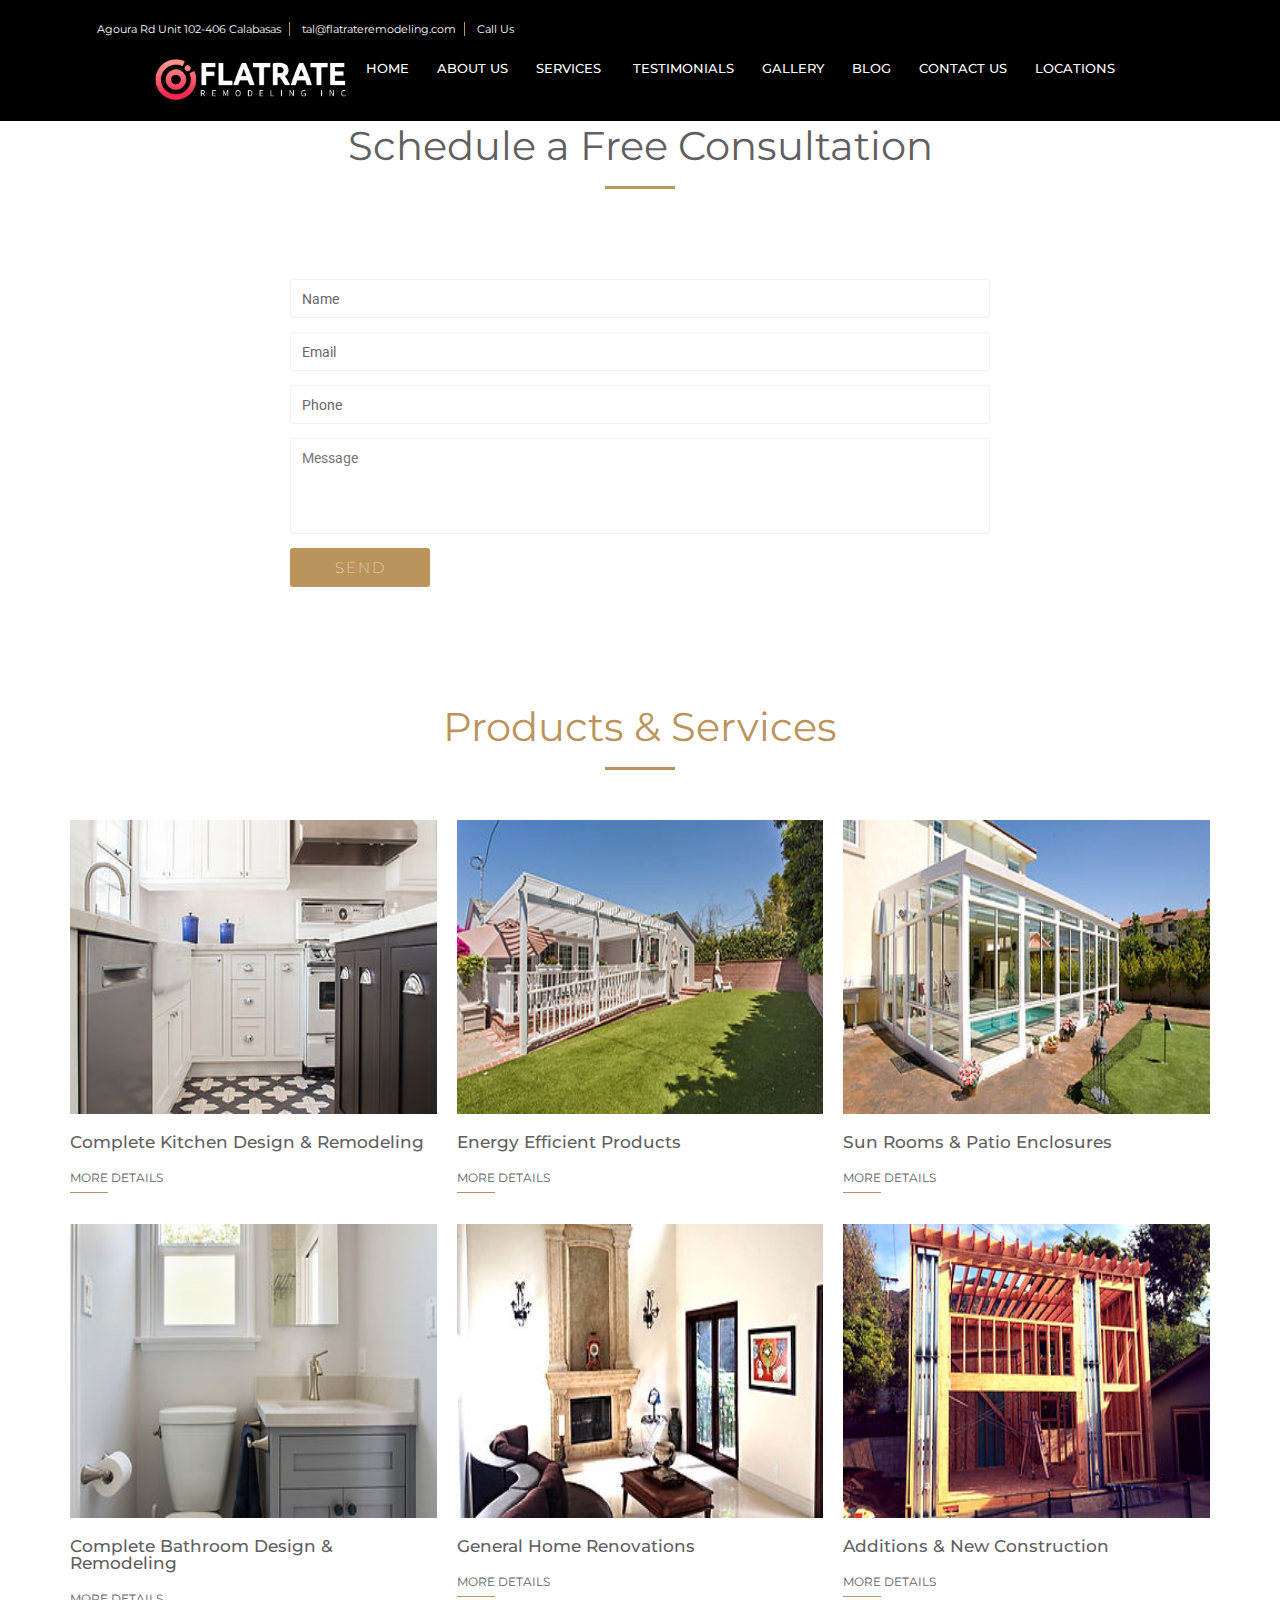
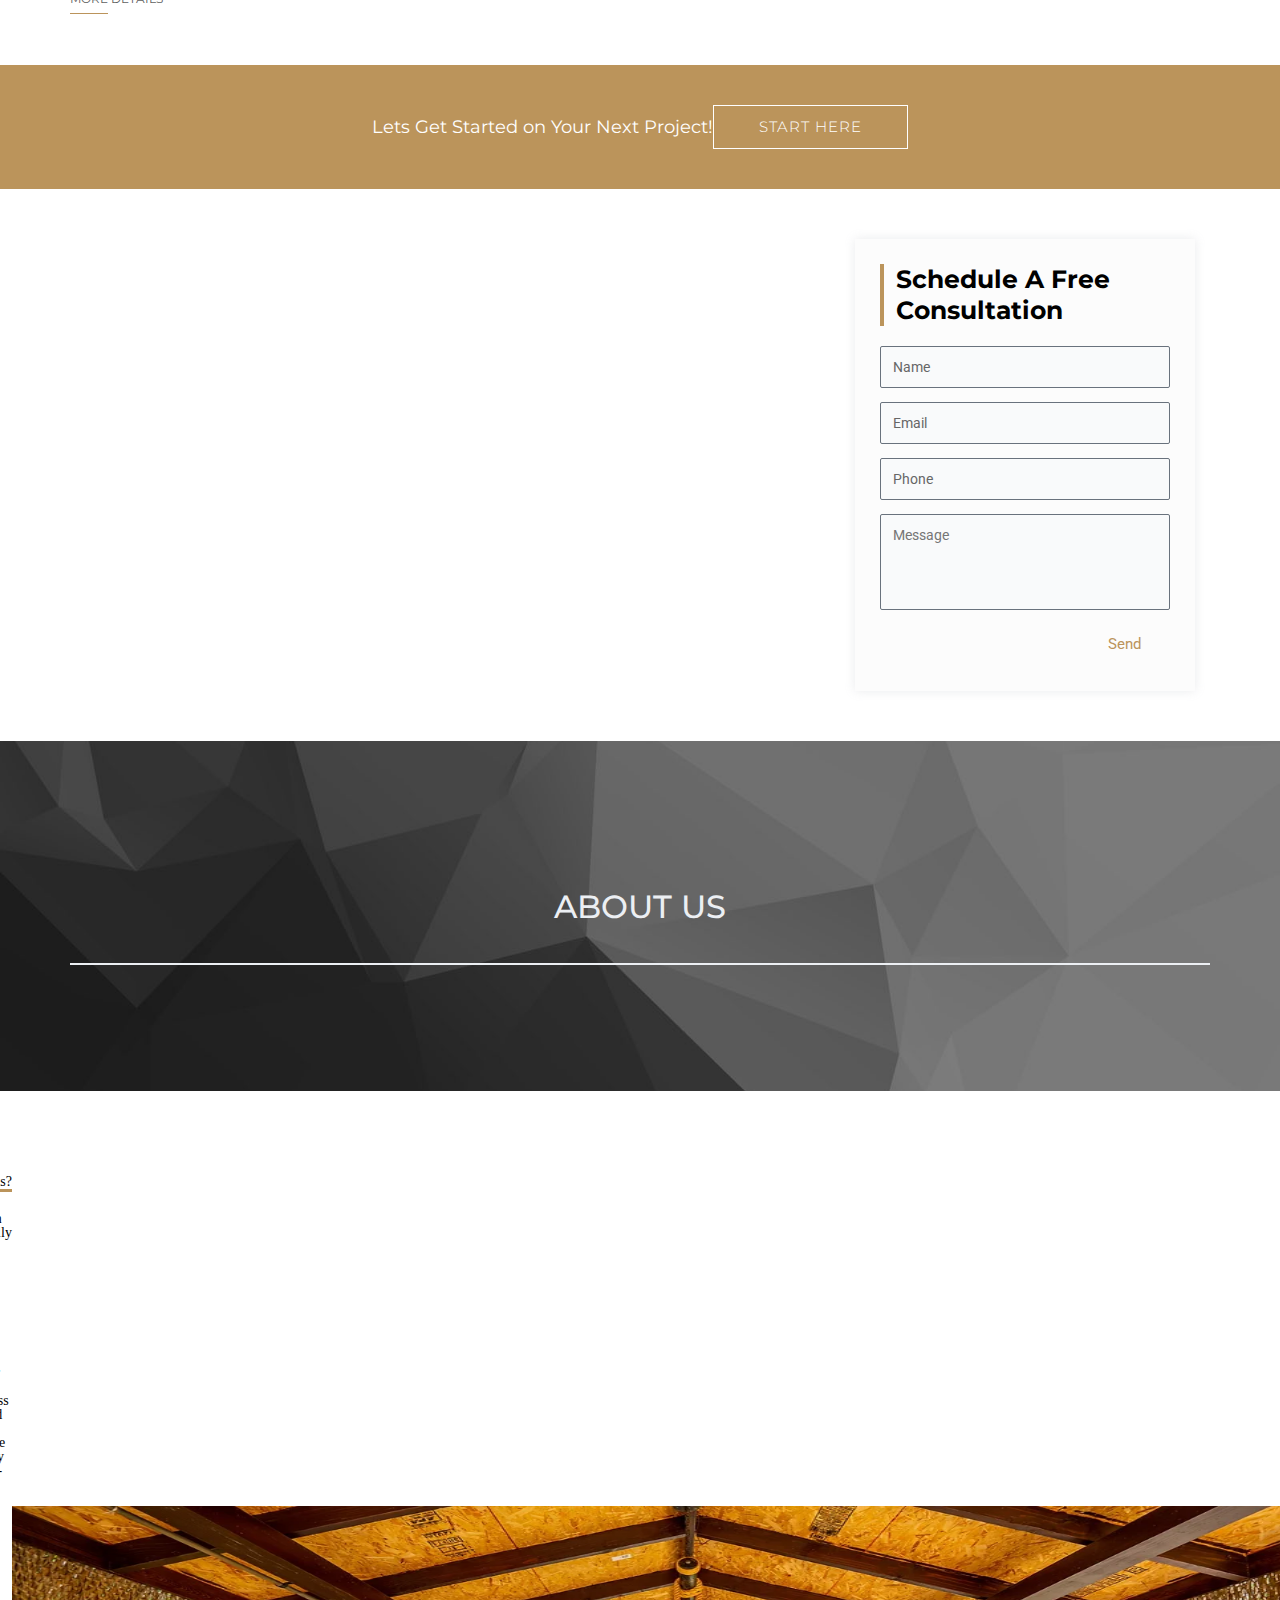
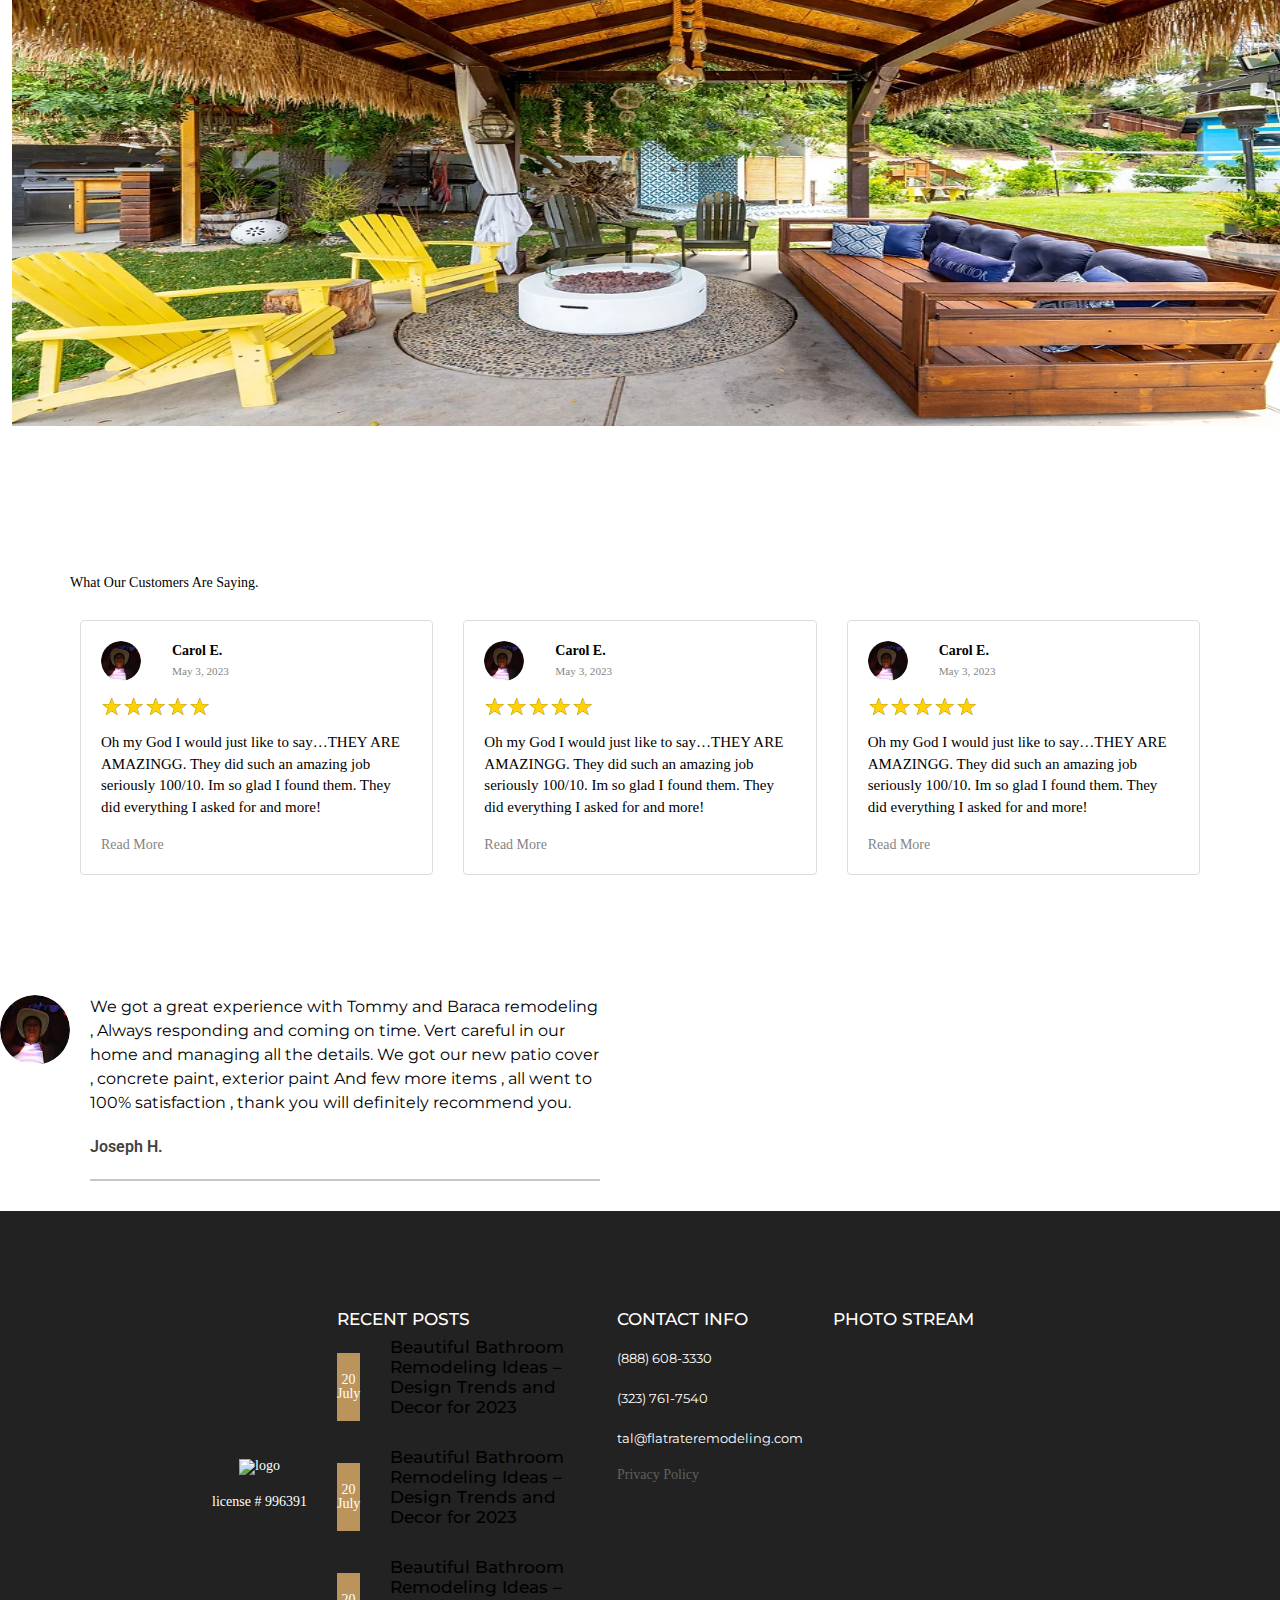
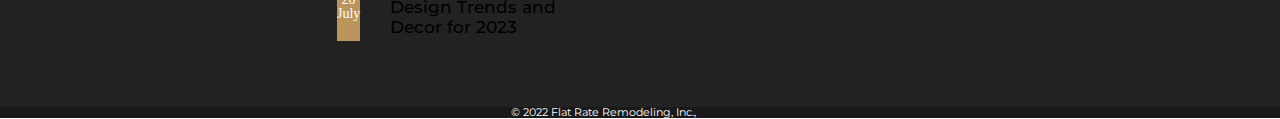
==== commit 262d25e8: "print reviews-gallery" ====
--- a/index.html
+++ b/index.html
@@ -616,11 +616,31 @@
           </div>
         </div>
 
-
       </div>
     </div>
   </section>
 
+
+  <div class="reviews-gallery" style="max-width: 600px;">
+
+      <div class="reviews-gallery__item">
+        <div class="reviews-gallery__img">
+          <img src="assets/img/unnamed.png" alt="photo" width="70" height="70" />
+        </div>
+        <div class="reviews-gallery__body">
+          <p class="reviews-gallery__text">
+            We got a great experience with Tommy and Baraca remodeling , Always responding and coming on time. 
+            Vert careful in our home and managing all the details. We got our new patio cover , concrete paint, 
+            exterior paint And few more items , all went to 100% satisfaction , thank you will definitely 
+            recommend you.
+          </p>
+          <h3 class="reviews-gallery__user">
+            Joseph H.
+          </h3>
+        </div>
+      </div>
+
+  </div>
 
 
   <footer class="footer" id="contacts" data-watch="navigator">
--- a/assets/css/style.css
+++ b/assets/css/style.css
@@ -567,7 +567,7 @@
   align-items: flex-start;
   justify-content: center;
   gap: 23vh;
-  margin-top: 6%;
+  margin-top: 7%;
 }
 
 .hero__left {
@@ -3082,3 +3082,115 @@
   transition: color 300ms ease-out;
   cursor: pointer;
 }
+/*-----------------------------------------------------------------------------------------------------*/
+.logoshowcase {
+  max-width: 1200px;
+  margin: 0 auto;
+}
+/*-----------------------------------------------------------------------------------------------------*/
+.testimonials-reviews {
+  display: flex;
+  flex-wrap: wrap;
+  gap: 30px;
+}
+
+.testimonials-reviews__item {
+  flex: 1 1 calc(50% - 15px);
+  border-radius: 5px 5px 5px 5px;
+  border-style: solid;
+  border-width: 1px;
+  border-color: #68686826;
+  box-shadow: 0 0 10px 0 rgba(148.99999999999997,156.99999999999997,164.99999999999997,.2);
+  transition: all .3s,border .3s,border-radius .3s,box-shadow .3s;
+  padding: 12px;
+  position: relative;
+}
+
+@media (max-width: 540px){
+  .testimonials-reviews {
+    gap: 20px;
+  }
+
+  .testimonials-reviews__item  {
+    flex: 1 1 100%;
+  }
+}
+
+.testimonials-reviews__item::before {
+  position: absolute;
+  content: '';
+  top: 0;
+  left: 0;
+  width: 100%;
+  height: 100%;
+  background: url(../../assets/img/download.png) 238%-120% no-repeat;
+  background-size: 86%;
+  opacity: 0.15;
+  pointer-events: none;
+}
+
+
+.testimonials-reviews__head {
+  display: flex;
+  align-items: center;
+  gap: 20px;
+  margin-bottom: 30px;
+}
+
+.testimonials-reviews__photo img {
+  border-radius: 50%;
+}
+
+.testimonials-reviews__fullname {
+  margin-bottom: 7px;
+  color: #000;
+  font-family: Montserrat, Sans-serif;
+  font-size: 17px;
+  font-weight: 500;
+  line-height: 17px;
+  letter-spacing: 0;
+}
+
+.testimonials-reviews__text {
+  font-family: Montserrat, Sans-serif;
+  font-size: 15px;
+  font-weight: 400;
+  line-height: 25px;
+}
+
+/*-----------------------------------------------------------------------------------------------------*/
+.reviews-gallery {
+  margin-top: 30px;
+}
+
+.reviews-gallery__item {
+  display: flex;
+  align-items: flex-start;
+  gap: 20px;
+  margin-bottom: 30px;
+}
+
+.reviews-gallery__img img{
+  border-radius: 50%;
+}
+
+.reviews-gallery__body {
+  padding-bottom: 20px;
+  border-bottom: 2px solid #c7c7c7;
+}
+
+.reviews-gallery__text {
+  font-family: Montserrat, Sans-serif;
+  font-size: 16px;
+  font-weight: 400;
+  line-height: 24px;
+  margin-bottom: 20px;
+}
+
+.reviews-gallery__user {
+  color: #424242;
+  font-family: Roboto, Sans-serif;
+  font-size: 16px;
+  font-weight: 600;
+  line-height: 24px;
+}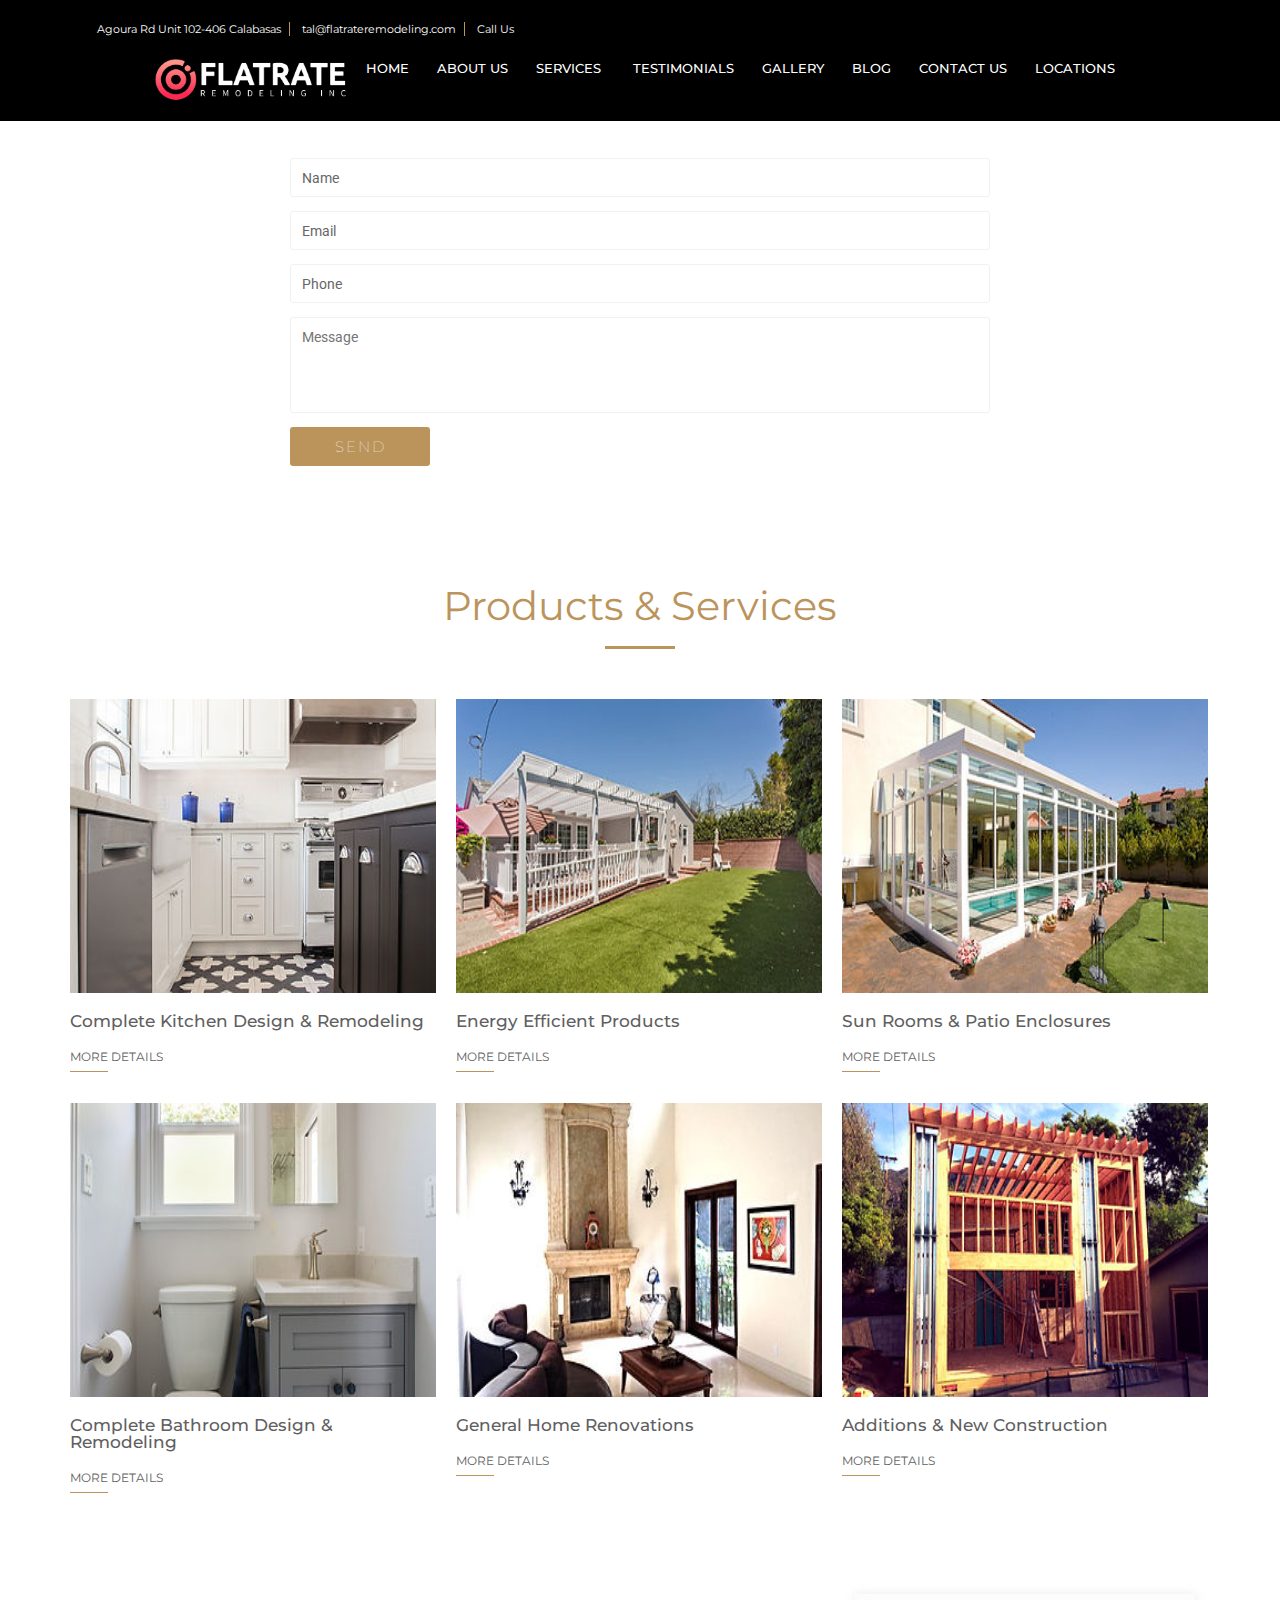
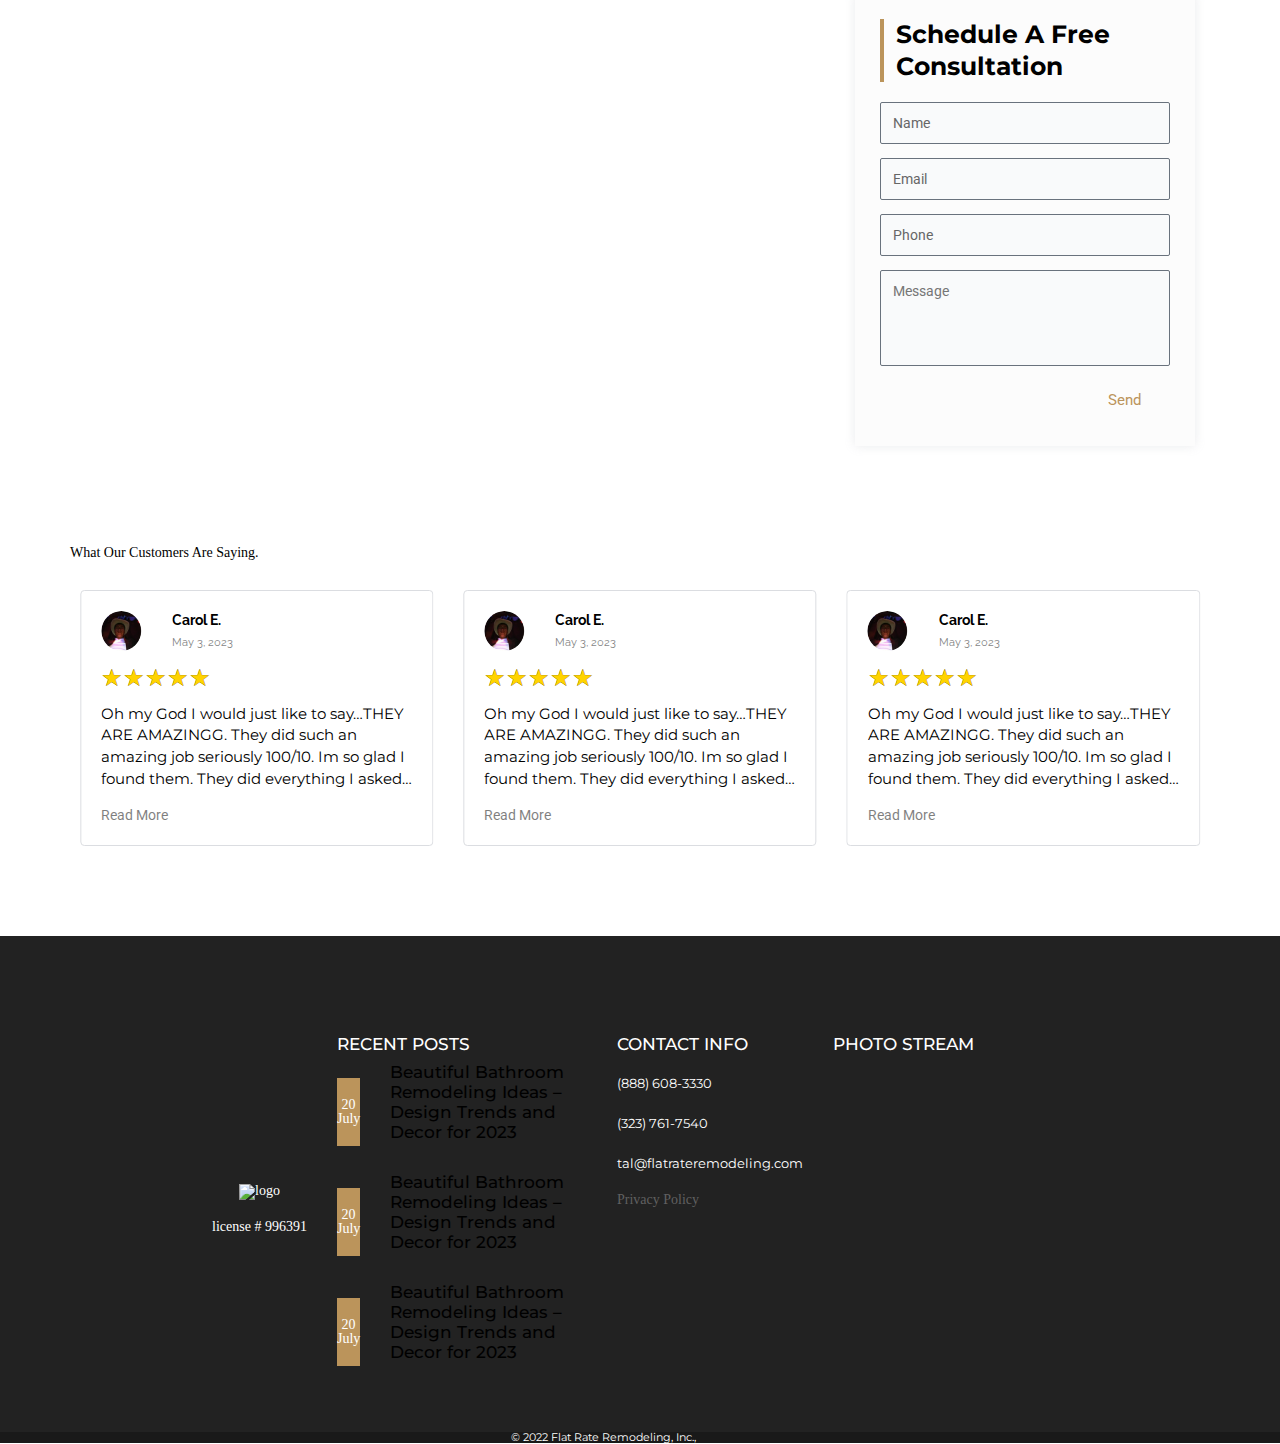
==== commit 50560a56: "fix sliders" ====
--- a/index.html
+++ b/index.html
@@ -354,16 +354,6 @@
       </div>
     </section>
 
-    <div class="get-started">
-      <div class="get-started__content">
-        <p class="get-started__text">
-          Lets Get Started on Your Next Project!
-        </p>
-
-        <button class="get-started__btn">Start Here</button>
-      </div>
-    </div>
-
     <div class="side-column-section">
       <div class="side-column-section__content">
 
@@ -394,52 +384,6 @@
 
   </main>
 
-  <section class="about" id="about">
-    <div class="about__header">
-      <img class="about__bg" src="assets/img/bg-subheader-about.jpg" width="1348" height="520"
-        alt="bg-subheader-about" />
-      <div class="about__heading">
-        <h2>ABOUT US</h2>
-      </div>
-    </div>
-    <div class="about__body">
-      <div class="about__img">
-        <img src="assets/img/Certificate-2021.webp" width="1348" height="520" alt="Certificate" />
-      </div>
-      <div class="about__content">
-        <h3 class="about__title">About us</h3>
-        <hr class="devider" color="#bb945b" size="3px" />
-        <p class="about__text">
-          Flat Rate Remodeling is a licensed, bonded and insured general
-          contracting company who guarantees to exceed your construction
-          and remodeling expectations. We work to create your dream home
-          step by step. We are a family owned business, meaning we
-          understand our clients and know the importance of maintaining a
-          home. we are the only remodeling company in Southern California
-          that offers "flat rate" pricing for all of our products and
-          services. You will never have to worry about fluctuating prices
-          during your project. We work with premium architects and
-          designers to provide their expertise and skills to any room in
-          your home.
-        </p>
-      </div>
-      <div class="why-us__img">
-        <img src="assets/img/why_us.jpg" width="1348" height="520" alt="why_us" />
-      </div>
-      <div class="why-us__content">
-        <h3 class="why-us__title">Why choose us?</h3>
-        <hr class="devider" color="#bb945b" size="3px" />
-        <p class="why-us__text">
-          We are also an environmentally friendly company with our energy
-          efficient products. We offer a variety of insulated windows and
-          doors, natural tankless water heaterS, solar panels, wireless
-          generators and more. we always provide each and every customer
-          first-rate work at a flat rate price!
-        </p>
-      </div>
-    </div>
-  </section>
-
   <section class="reviews" id="reviews">
     <div class="reviews__container">
       <h2 class="reviews__heading">What Our Customers Are Saying.</h2>
@@ -620,27 +564,6 @@
     </div>
   </section>
 
-
-  <div class="reviews-gallery" style="max-width: 600px;">
-
-      <div class="reviews-gallery__item">
-        <div class="reviews-gallery__img">
-          <img src="assets/img/unnamed.png" alt="photo" width="70" height="70" />
-        </div>
-        <div class="reviews-gallery__body">
-          <p class="reviews-gallery__text">
-            We got a great experience with Tommy and Baraca remodeling , Always responding and coming on time. 
-            Vert careful in our home and managing all the details. We got our new patio cover , concrete paint, 
-            exterior paint And few more items , all went to 100% satisfaction , thank you will definitely 
-            recommend you.
-          </p>
-          <h3 class="reviews-gallery__user">
-            Joseph H.
-          </h3>
-        </div>
-      </div>
-
-  </div>
 
 
   <footer class="footer" id="contacts" data-watch="navigator">
--- a/assets/css/style.css
+++ b/assets/css/style.css
@@ -565,21 +565,27 @@
   z-index: 10;
   display: flex;
   align-items: flex-start;
-  justify-content: center;
-  gap: 23vh;
-  margin-top: 7%;
+  justify-content: flex-start;
+  /* gap: 23vh; */
+  /* margin-top: 7%; */
+  height: 100%;
 }
 
 .hero__left {
   background-color: #000000ad;
-  max-width: 350px;
+  /* max-width: 350px; */
+  height: 100%;
+  display: flex;
+  flex-direction: column;
+  justify-content: center;
+  clip-path: polygon(0 0, 50% 0, 27% 100%, 0% 100%);
+  width: 100%;
+  padding-left: 10%;
 }
 
 .hero__title-wrap {
-  background-color: #000000c9;
-  border-bottom: 2px solid;
-  border-color: rgb(187, 148, 91);
-  padding: 15px;
+  max-width: 400px;
+  margin-bottom: 15px;
 }
 
 .hero__title {
@@ -588,9 +594,7 @@
   font-size: 29px;
   text-align: left;
   font-weight: 600;
-  padding: 7px;
-  line-height: 40px;
-  max-width: 300px;
+  line-height: 1.37;
   margin: 0;
 }
 
@@ -599,7 +603,8 @@
   line-height: 25px;
   letter-spacing: 0px;
   font-weight: 400;
-  padding: 15px 15px 30px 15px;
+  padding: 15px 0 30px 0;
+  max-width: 350px;
 }
 
 .hero__text {
@@ -636,15 +641,59 @@
   max-width: 350px;
 }
 
-@media (max-width: 1080px) {
-  .hero {
-    gap: 40px;
+@media (max-width: 1200px) {
+  .hero__left {
+    clip-path: polygon(0 0, 60% 0, 35% 100%, 0% 100%);
+  }
+
+  .hero__title-wrap {
+    max-width: 300px;
+  }
+
+  .hero__block {
+    max-width: 270px;
   }
 }
 
 @media (max-width: 874px) {
   .hero__left {
-    display: none;
+    /* clip-path: none; */
+  }
+
+  .hero__title-wrap {
+    max-width: 250px;
+  }
+
+  .hero__block {
+    max-width: 230px;
+  }
+
+  .hero__title {
+    font-size: 22px;
+  }
+  .hero__text {
+    font-size: 12px;
+  }
+}
+
+@media (max-width: 650px) {
+  .hero {
+    align-items: center;
+    justify-content: center;
+  }
+  .hero__left {
+    clip-path: none;
+    max-width: 300px;
+    padding: 15px;
+    max-height: 350px;
+  }
+
+  .hero__title-wrap {
+    max-width: 100%;
+  }
+
+  .hero__block {
+    max-width: 100%;
   }
 }
 
@@ -815,7 +864,7 @@
   top: 30px;
   background: #000;
   z-index: 20;
-  width: 280px;
+  width: 354px;
   padding: 0;
   display: none;
 }
@@ -1209,7 +1258,7 @@
 }
 
 .services__item {
-  flex: 1 1 calc(100% / 3 - 14px);
+  width: calc(100% / 3 - 14px);
   margin-bottom: 20px;
 }
 
@@ -1258,13 +1307,13 @@
 
 @media (max-width: 920px) {
   .services__item {
-    flex: 1 1 calc(100% / 2 - 14px);
+    width: calc(100% / 2 - 14px);
   }
 }
 
 @media (max-width: 574px) {
   .services__item {
-    flex: 1 1 100%;
+    width: 100%;
   }
 
   .services__img img {
@@ -1293,13 +1342,12 @@
 /*-----------------------------------------------------------------------------------------------------*/
 
 /*-----------------------------------------------------------------------------------------------------*/
-.btn-up {
-  width: 32px;
-  height: 32px;
-  background: #046bd2;
-  border: none;
-  border-radius: 3px;
-  display: none;
+.btn-call {
+  display: flex;
+  width: 55px;
+  height: 55px;
+  border-radius: 50%;
+  background: rgb(0, 153, 0);
   align-items: center;
   justify-content: center;
   position: fixed;
@@ -1307,10 +1355,39 @@
   z-index: 99;
   right: 30px;
   bottom: 30px;
-}
-
-.btn-up svg {
-  transform: rotate(180deg);
+  /* animation: ripple 1.5s linear infinite; */
+  transition: all 0.7s ease;
+}
+.btn-call:hover {
+  transform: scale(1.1);
+  animation: none;
+}
+.btn-call:focus {
+  outline: none;
+}
+
+.btn-call__link {
+  display: flex;
+  align-items: center;
+  justify-content: center;
+  width: 55px;
+  height: 55px;
+  text-decoration: none;
+}
+
+.btn-call__link i {
+  color: #fff;
+}
+
+@keyframes ripple {
+  0% {
+    box-shadow: 0 0 0 0 rgba(0, 153, 0, 0.3), 0 0 0 1px rgba(0, 153, 0, 0.3),
+      0 0 0 3px rgba(0, 153, 0, 0.3), 0 0 0 5px rgba(0, 153, 0, 0.3);
+  }
+  100% {
+    box-shadow: 0 0 0 0 rgba(0, 153, 0, 0.3), 0 0 0 4px rgba(0, 153, 0, 0.3),
+      0 0 0 20px rgba(0, 153, 0, 0.3), 0 0 0 30px rgba(0, 153, 0, 0.3);
+  }
 }
 /*-----------------------------------------------------------------------------------------------------*/
 .map iframe {
@@ -2635,7 +2712,7 @@
   margin-bottom: 20px;
 }
 
-@media (max-width: 760px){
+@media (max-width: 760px) {
   .video-reviews__item {
     flex: 1 1 100%;
   }
@@ -2907,62 +2984,62 @@
 /*-----------------------------------------------------------------------------------------------------*/
 
 .rating {
-	display: flex;
-	align-items: flex-end;
-	font-size: 40px;
-	line-height: 0.75;
-	transition: opacity 0.3s ease 0s;
+  display: flex;
+  align-items: flex-end;
+  font-size: 40px;
+  line-height: 0.75;
+  transition: opacity 0.3s ease 0s;
 }
 .rating.rating_sending {
-	opacity: 0.2;
+  opacity: 0.2;
 }
 .rating.rating_set .rating__active,
 .rating.rating_set .rating__item {
-	cursor: pointer;
+  cursor: pointer;
 }
 
 .rating__body {
-	position: relative;
+  position: relative;
 }
 .rating__body::before {
-	content: "★★★★★";
-	display: block;
+  content: "★★★★★";
+  display: block;
 }
 .rating__active {
-	position: absolute;
-	width: 0%;
-	height: 100%;
-	top: 0;
-	left: 0;
-	overflow: hidden;
+  position: absolute;
+  width: 0%;
+  height: 100%;
+  top: 0;
+  left: 0;
+  overflow: hidden;
 }
 .rating__active::before {
-	content: "★★★★★";
-	position: absolute;
-	width: 100%;
-	height: 100%;
-	top: 0;
-	left: 0;
-	color: #ffd300;
+  content: "★★★★★";
+  position: absolute;
+  width: 100%;
+  height: 100%;
+  top: 0;
+  left: 0;
+  color: #ffd300;
 }
 
 .rating__items {
-	display: flex;
-	position: absolute;
-	width: 100%;
-	height: 100%;
-	top: 0;
-	left: 0;
+  display: flex;
+  position: absolute;
+  width: 100%;
+  height: 100%;
+  top: 0;
+  left: 0;
 }
 .rating__item {
-	flex: 0 0 20%;
-	height: 100%;
-	opacity: 0;
+  flex: 0 0 20%;
+  height: 100%;
+  opacity: 0;
 }
 .rating__value {
-	font-size: 50%;
-	line-height: 1;
-	padding: 0px 0px 0px 10px;
+  font-size: 50%;
+  line-height: 1;
+  padding: 0px 0px 0px 10px;
 }
 /*-----------------------------------------------------------------------------------------------------*/
 
@@ -2988,21 +3065,22 @@
   gap: 16px;
   background-color: #fff;
   padding: 20px;
-  border: 1px solid #DBDDE1;
+  border: 1px solid #dbdde1;
   border-radius: 4px;
   transition: all 0.3s ease-in;
 }
 
-.review:hover {
-  transform: translateY(-10px);
-}
-
+@media (any-hover: hover) {
+  .review:hover {
+    transform: translateY(-10px);
+  }
+}
 
 .review__head {
   display: flex;
   gap: 16px;
   text-align: left;
-  font-family: "Open sans";
+  font-family: Raleway, sans-serif;
   font-size: 14px;
   line-height: 1.4em;
 }
@@ -3020,7 +3098,7 @@
   min-width: initial;
   max-width: initial;
   object-fit: cover;
-  object-position: top; 
+  object-position: top;
 }
 
 .rating__value {
@@ -3045,7 +3123,7 @@
 }
 
 .review__text {
-  font-family: "Open sans";
+  font-family: Montserrat, sans-serif;
   display: -webkit-box;
   -webkit-box-orient: vertical;
   line-height: 21.75px;
@@ -3072,7 +3150,7 @@
 
 .review__link {
   position: relative;
-  font-family: "Open sans";
+  font-family: Roboto, sans-serif;
   font-size: 14px;
   line-height: 1.4em;
   white-space: nowrap;
@@ -3100,25 +3178,26 @@
   border-style: solid;
   border-width: 1px;
   border-color: #68686826;
-  box-shadow: 0 0 10px 0 rgba(148.99999999999997,156.99999999999997,164.99999999999997,.2);
-  transition: all .3s,border .3s,border-radius .3s,box-shadow .3s;
+  box-shadow: 0 0 10px 0
+    rgba(148.99999999999997, 156.99999999999997, 164.99999999999997, 0.2);
+  transition: all 0.3s, border 0.3s, border-radius 0.3s, box-shadow 0.3s;
   padding: 12px;
   position: relative;
 }
 
-@media (max-width: 540px){
+@media (max-width: 540px) {
   .testimonials-reviews {
     gap: 20px;
   }
 
-  .testimonials-reviews__item  {
+  .testimonials-reviews__item {
     flex: 1 1 100%;
   }
 }
 
-.testimonials-reviews__item::before {
+/* .testimonials-reviews__item::before {
   position: absolute;
-  content: '';
+  content: "";
   top: 0;
   left: 0;
   width: 100%;
@@ -3127,8 +3206,7 @@
   background-size: 86%;
   opacity: 0.15;
   pointer-events: none;
-}
-
+} */
 
 .testimonials-reviews__head {
   display: flex;
@@ -3170,7 +3248,7 @@
   margin-bottom: 30px;
 }
 
-.reviews-gallery__img img{
+.reviews-gallery__img img {
   border-radius: 50%;
 }
 
@@ -3193,4 +3271,10 @@
   font-size: 16px;
   font-weight: 600;
   line-height: 24px;
-}+}
+
+.inst-widget {
+  background: #000;
+  padding-bottom: 14px;
+  margin-top: -4px;
+}
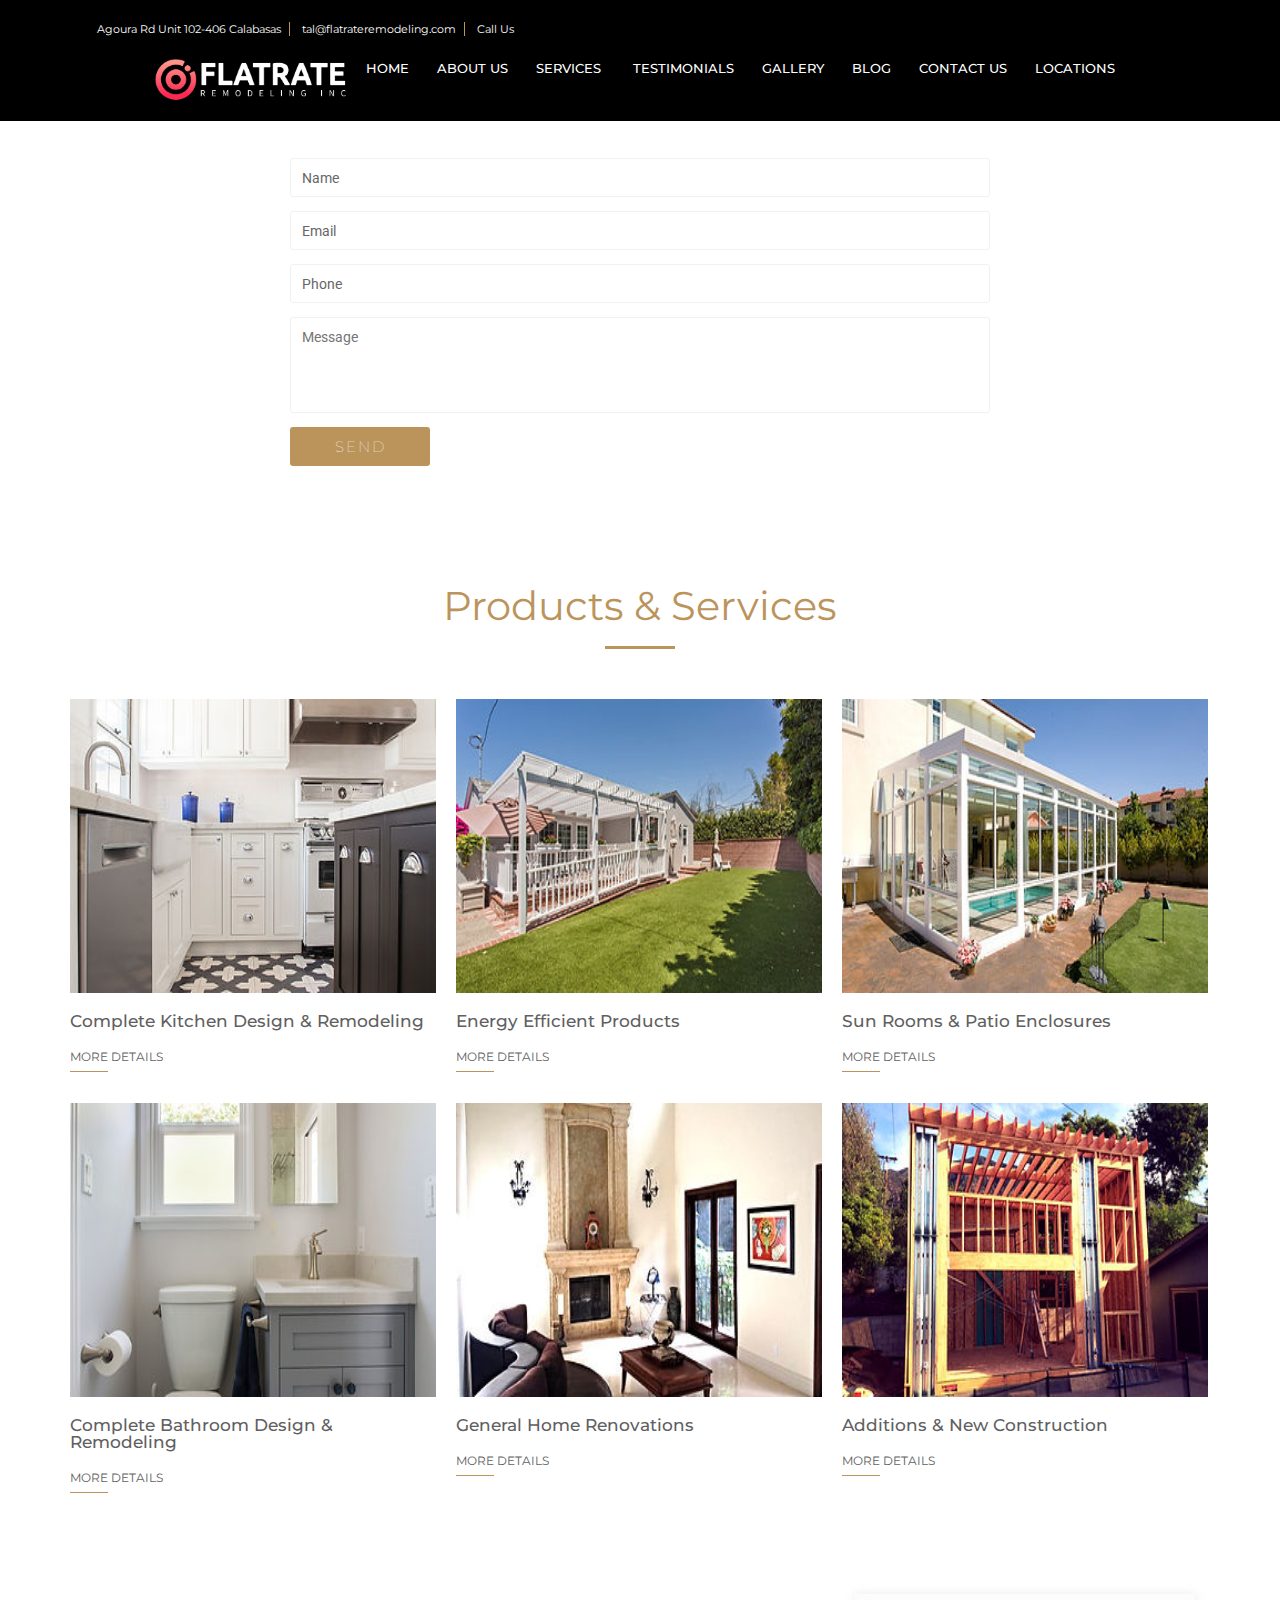
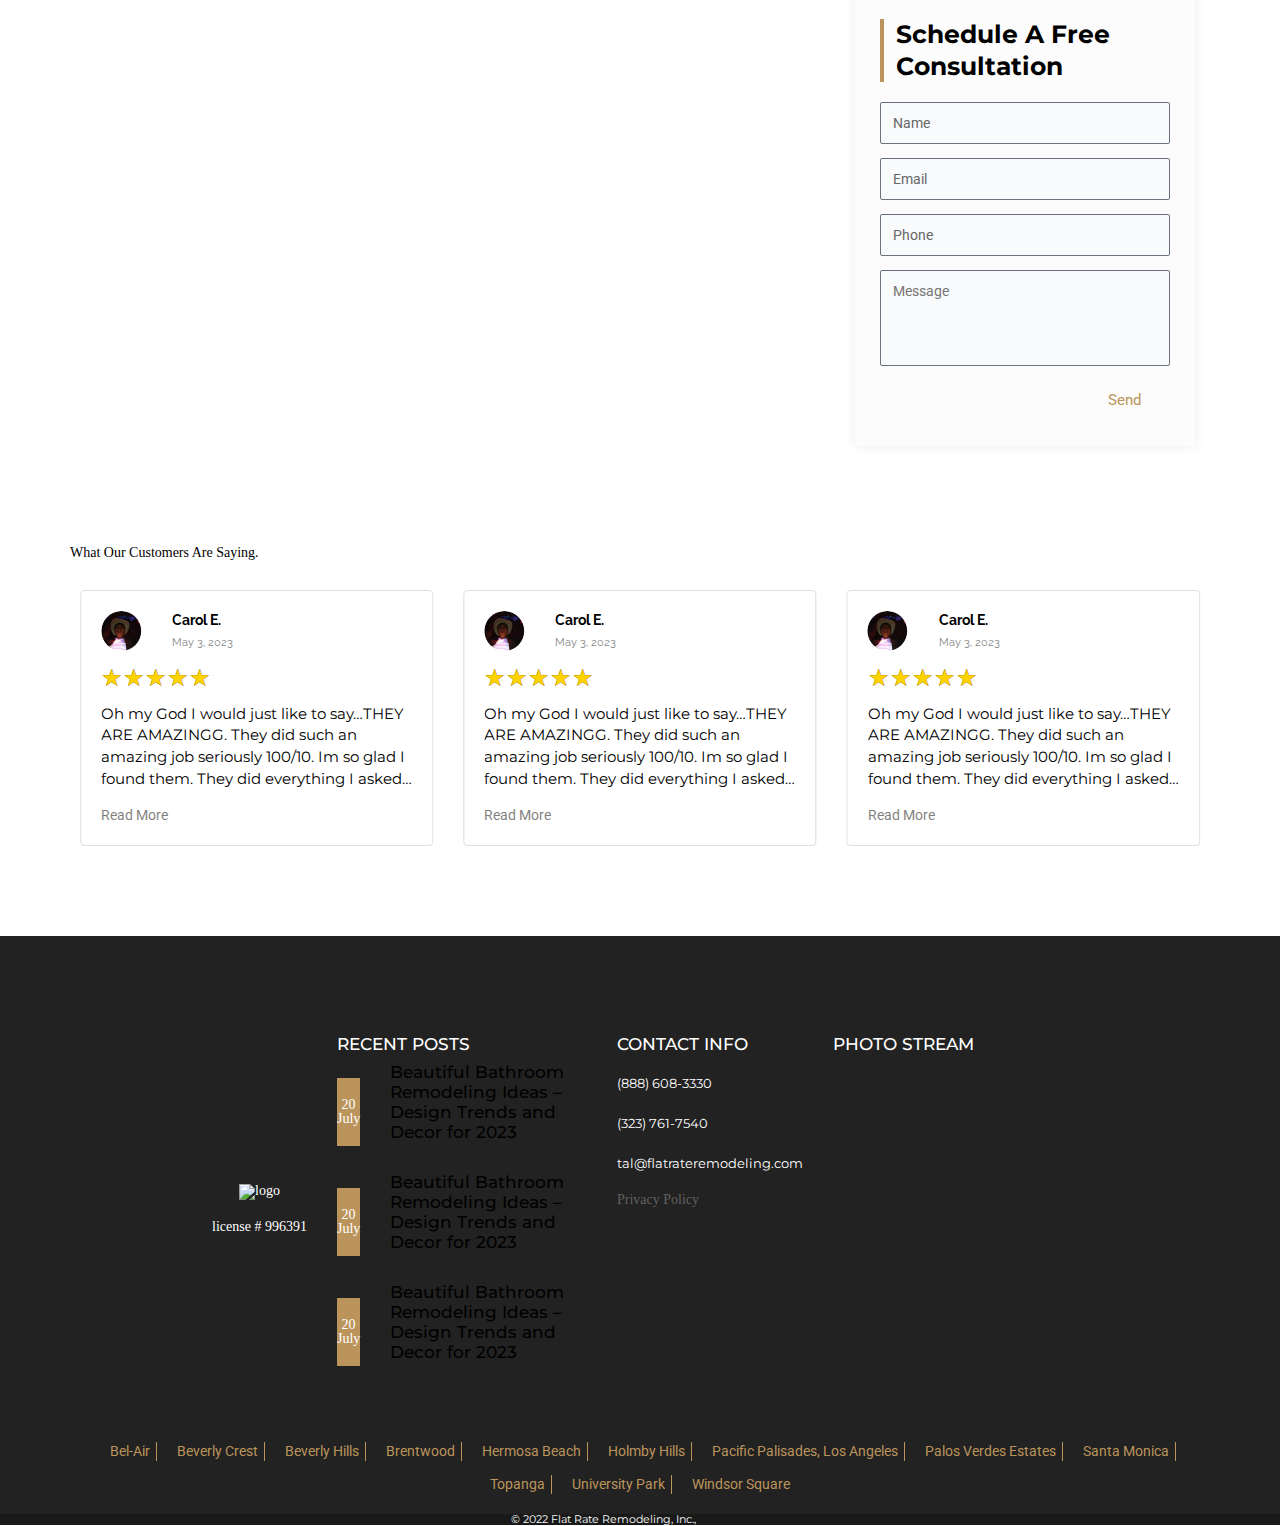
==== commit 8e4c0b44: "styles footer menu" ====
--- a/index.html
+++ b/index.html
@@ -623,6 +623,23 @@
       </div>
     </div>
 
+    <nav class="footer__nav">
+      <ul id="menu-locations" class="footer-menu">
+      <li id="menu-item-924" class="menu-item menu-item-type-post_type menu-item-object-page menu-item-924"><a href="https://flatrateremodeling.semempires.com/locations/bel-air">Bel-Air</a></li>
+      <li id="menu-item-925" class="menu-item menu-item-type-post_type menu-item-object-page menu-item-925"><a href="https://flatrateremodeling.semempires.com/locations/beverly-crest">Beverly Crest</a></li>
+      <li id="menu-item-926" class="menu-item menu-item-type-post_type menu-item-object-page menu-item-926"><a href="https://flatrateremodeling.semempires.com/locations/beverly-hills">Beverly Hills</a></li>
+      <li id="menu-item-927" class="menu-item menu-item-type-post_type menu-item-object-page menu-item-927"><a href="https://flatrateremodeling.semempires.com/locations/brentwood">Brentwood</a></li>
+      <li id="menu-item-928" class="menu-item menu-item-type-post_type menu-item-object-page menu-item-928"><a href="https://flatrateremodeling.semempires.com/locations/hermosa-beach">Hermosa Beach</a></li>
+      <li id="menu-item-929" class="menu-item menu-item-type-post_type menu-item-object-page menu-item-929"><a href="https://flatrateremodeling.semempires.com/locations/holmby-hills">Holmby Hills</a></li>
+      <li id="menu-item-930" class="menu-item menu-item-type-post_type menu-item-object-page menu-item-930"><a href="https://flatrateremodeling.semempires.com/locations/pacific-palisades-los-angeles">Pacific Palisades, Los Angeles</a></li>
+      <li id="menu-item-931" class="menu-item menu-item-type-post_type menu-item-object-page menu-item-931"><a href="https://flatrateremodeling.semempires.com/locations/palos-verdes-estates">Palos Verdes Estates</a></li>
+      <li id="menu-item-932" class="menu-item menu-item-type-post_type menu-item-object-page menu-item-932"><a href="https://flatrateremodeling.semempires.com/locations/santa-monica">Santa Monica</a></li>
+      <li id="menu-item-933" class="menu-item menu-item-type-post_type menu-item-object-page menu-item-933"><a href="https://flatrateremodeling.semempires.com/locations/topanga">Topanga</a></li>
+      <li id="menu-item-934" class="menu-item menu-item-type-post_type menu-item-object-page menu-item-934"><a href="https://flatrateremodeling.semempires.com/locations/university-park">University Park</a></li>
+      <li id="menu-item-935" class="menu-item menu-item-type-post_type menu-item-object-page menu-item-935"><a href="https://flatrateremodeling.semempires.com/locations/windsor-square">Windsor Square</a></li>
+      </ul>
+    </nav>
+
     <div class="copyright">
       <p class="copyright__text">© 2022 Flat Rate Remodeling, Inc.,</p>
       <div class="sns">
--- a/assets/css/style.css
+++ b/assets/css/style.css
@@ -3278,3 +3278,43 @@
   padding-bottom: 14px;
   margin-top: -4px;
 }
+
+
+.menu__item_active a{
+  color: #bb945b;
+}
+
+
+.footer__nav {
+    background-color: #222222;
+    padding: 10px 15px 20px 15px;
+}
+
+.footer-menu {
+  display: flex;
+  justify-content: center;
+  flex-wrap: wrap;
+  gap: 14px;
+  max-width: 1140px;
+  margin: 0 auto;
+
+}
+
+.footer-menu .menu-item {
+  border-right: 1px solid #bb945b;
+  padding: 2px 6px;
+}
+
+.footer-menu .menu-item:last-child {
+  border-right: none;
+}
+
+.footer-menu .menu-item a {
+  color: #bb945b;
+  transition: all 0.2s ease;
+  font-family: Roboto, sans-serif;
+}
+
+.footer-menu .menu-item a:hover {
+  color: #fff;
+}